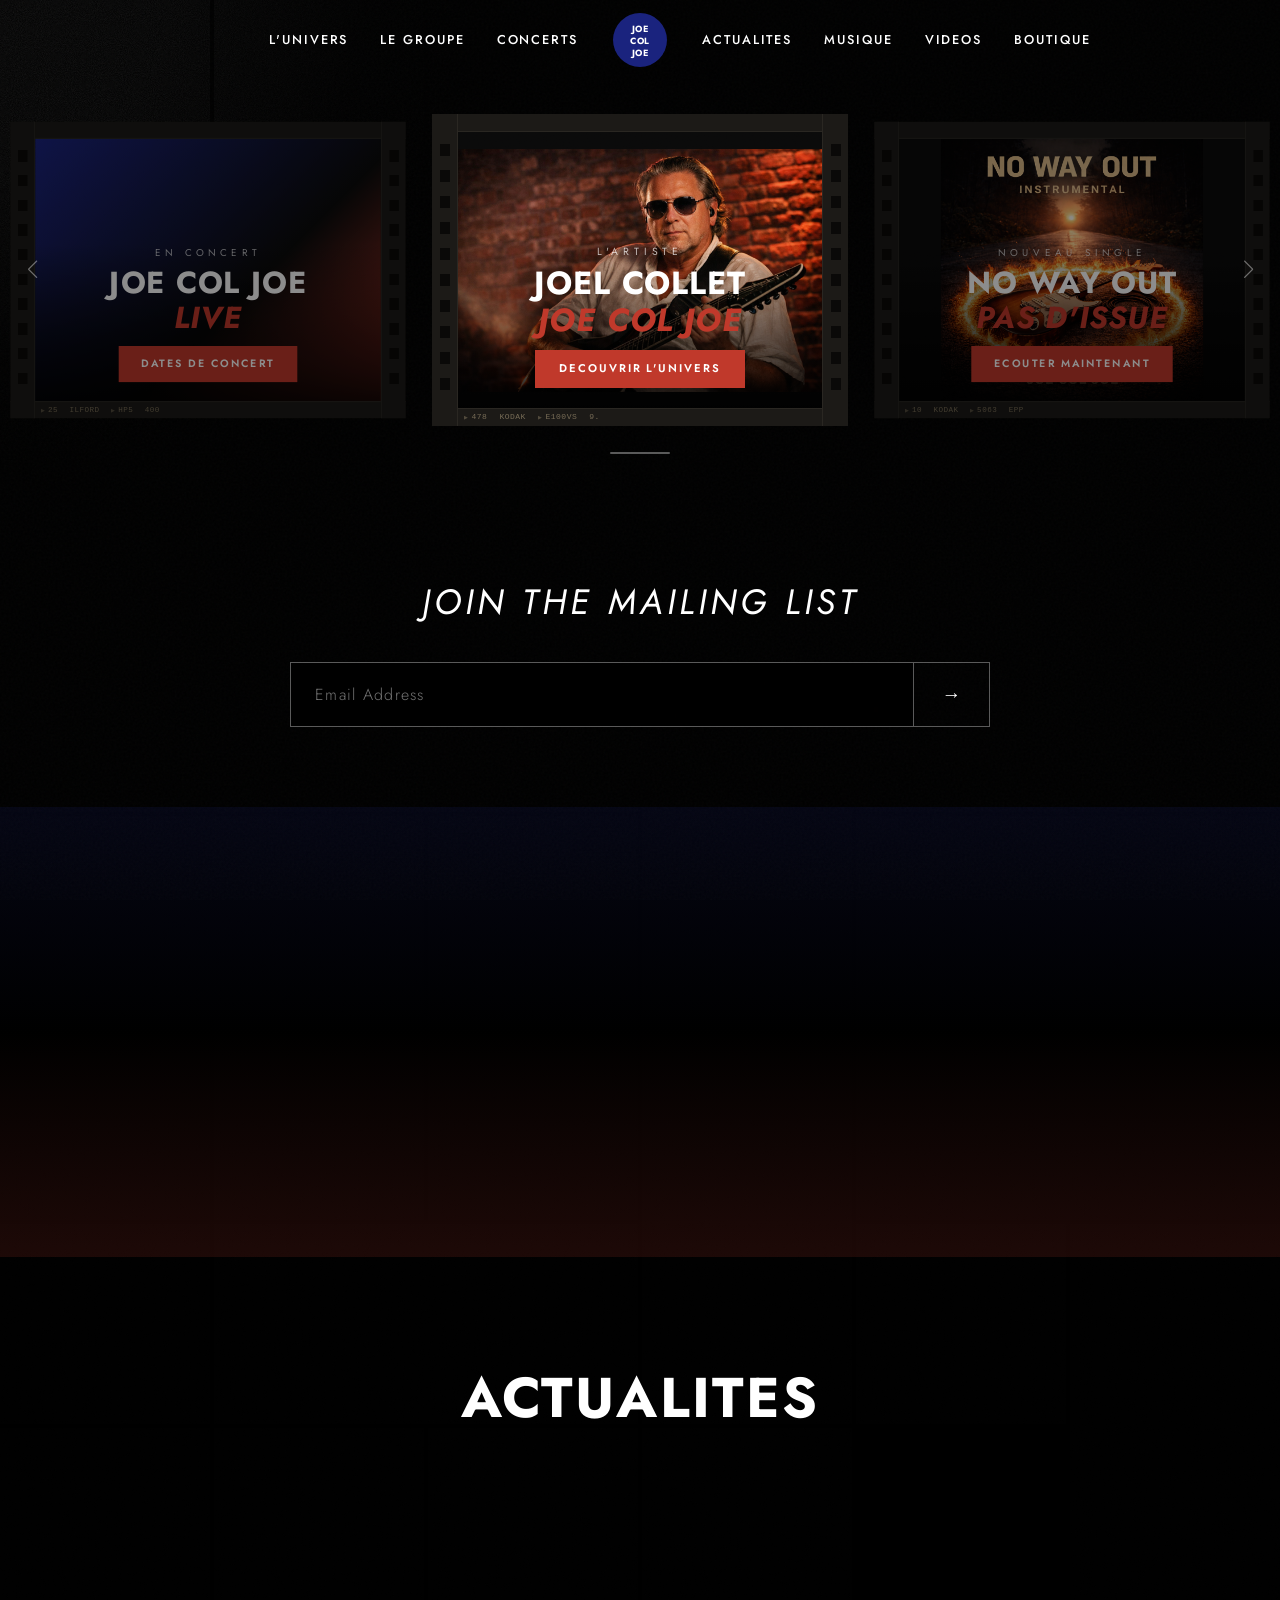
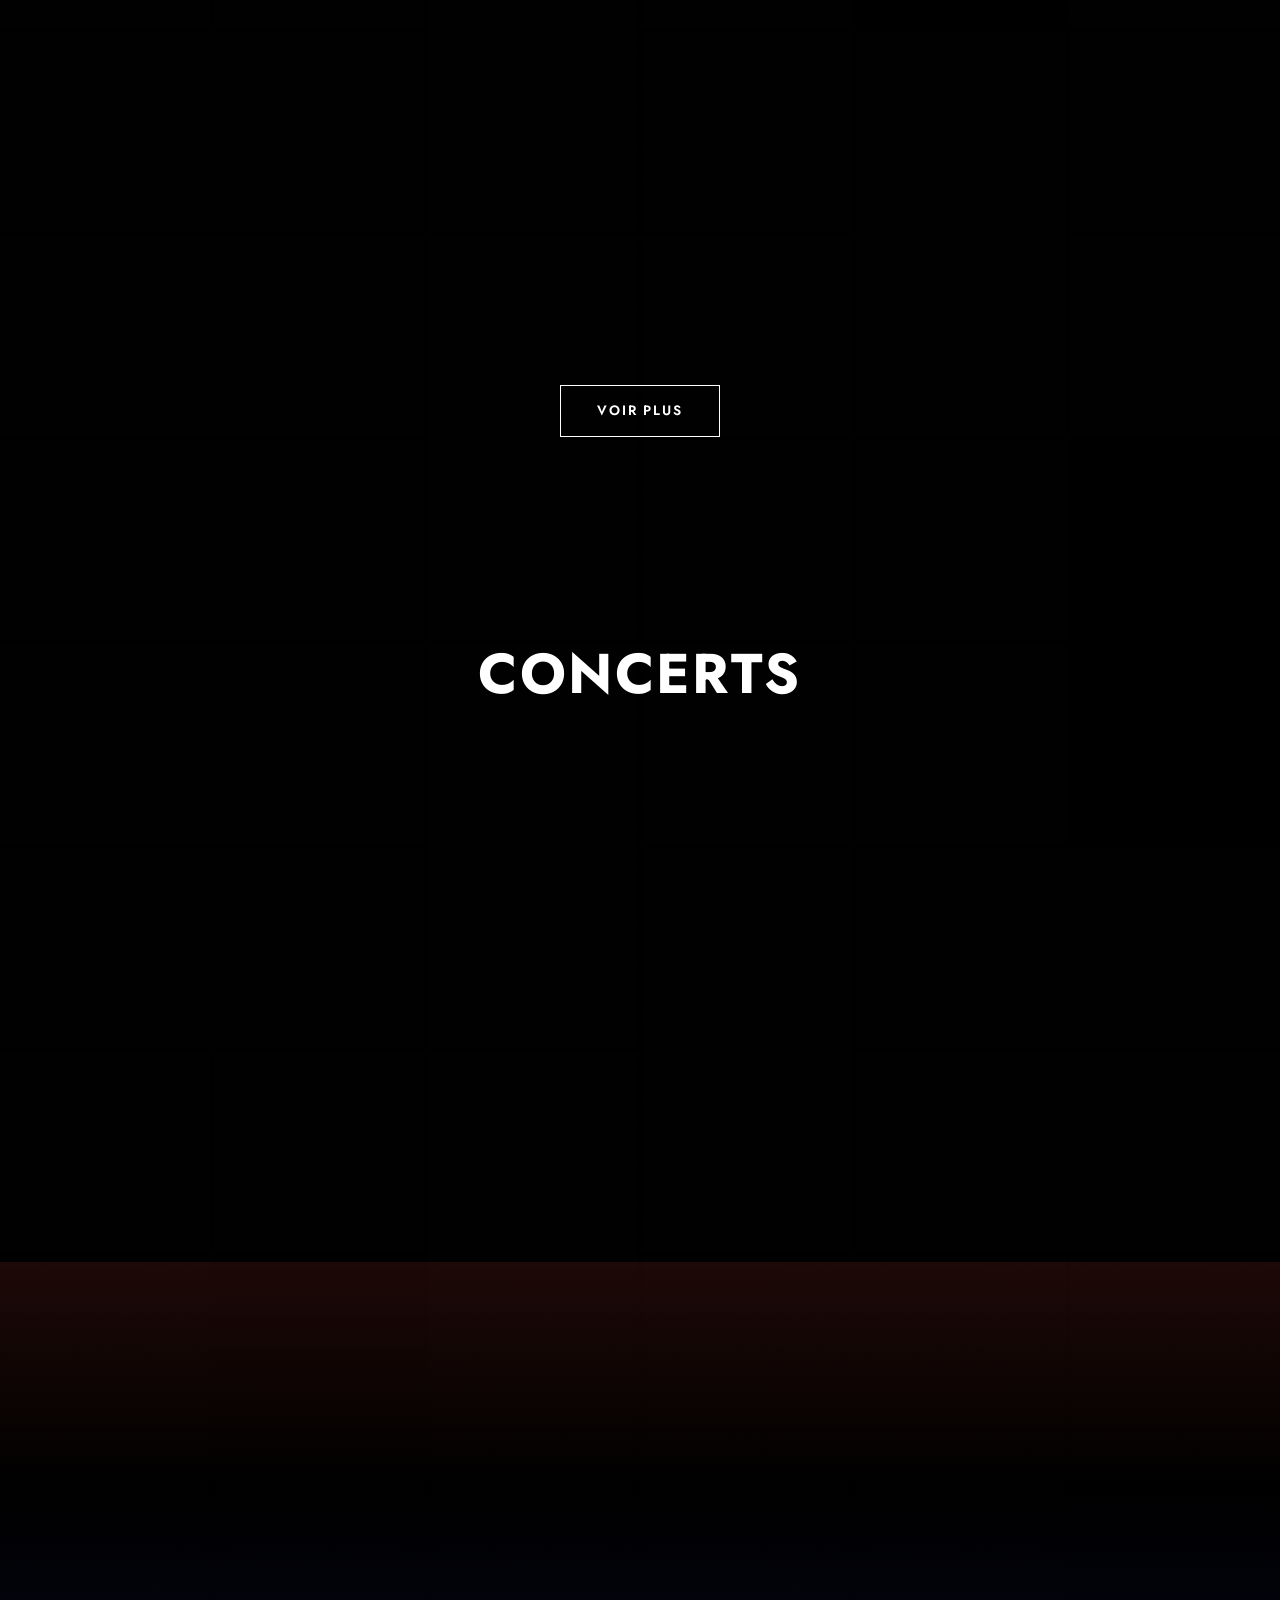
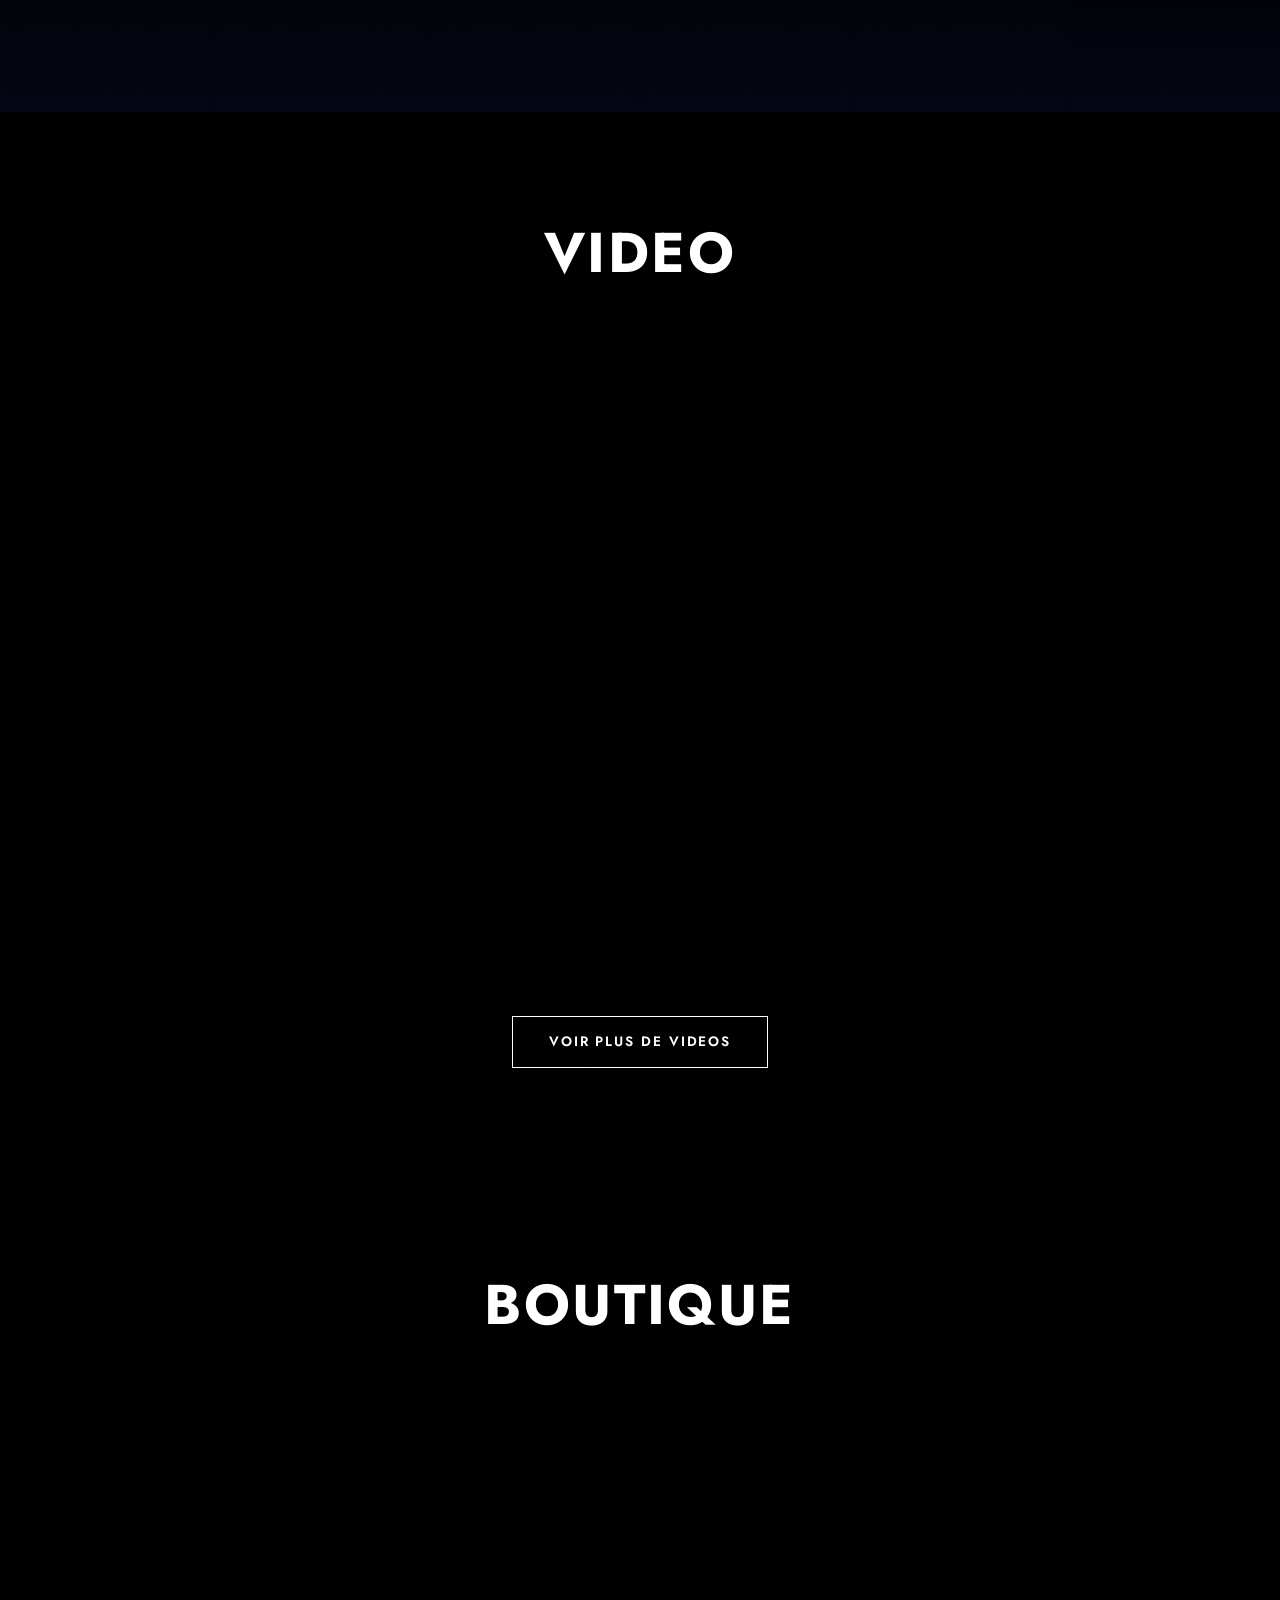
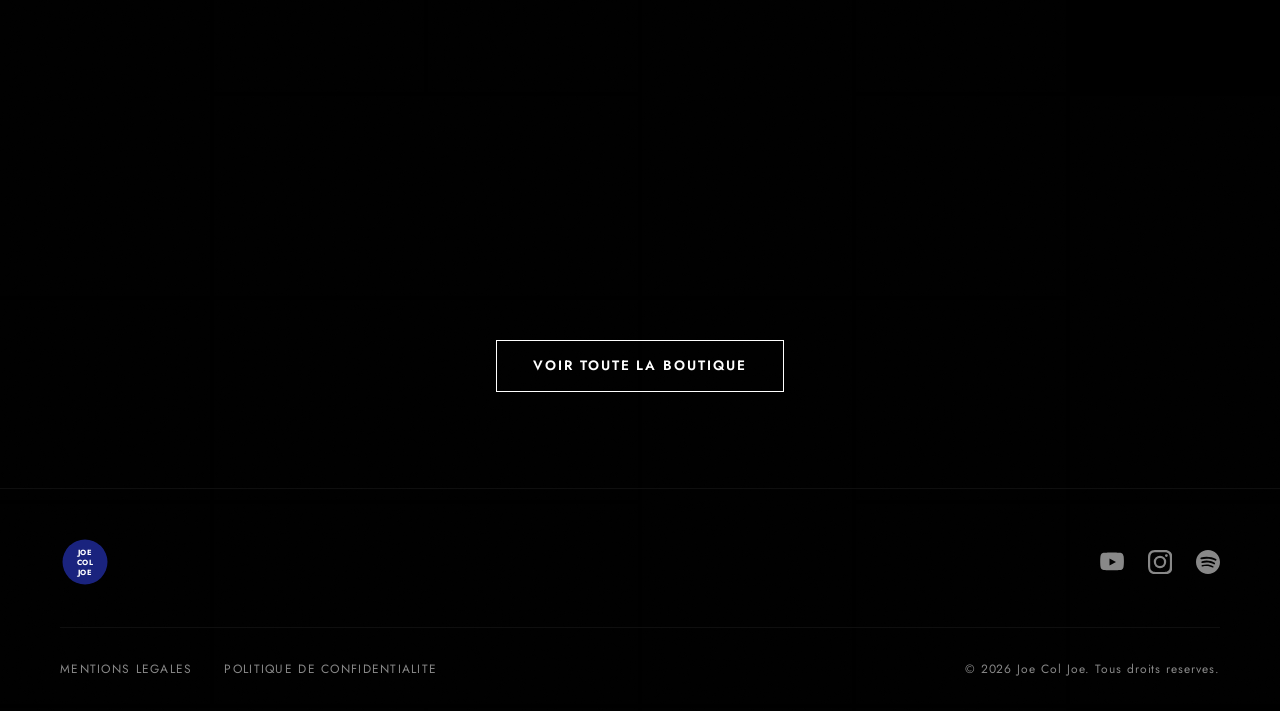
==== index.html @ ab8cfe9b "Publish Joe Col Joe site with live video" ====
<!DOCTYPE html>
<html lang="fr">
<head>
  <meta charset="UTF-8">
  <meta name="viewport" content="width=device-width, initial-scale=1.0">
  <title>Joe Col Joe | Rock Emotionnel - Auteur-Compositeur - Guitariste - Producteur</title>
  <meta name="description" content="Site officiel de Joe Col Joe, projet musical de Joel Collet. Rock emotionnel, poesie et atmospheres cinematiques. Belgique.">

  <!-- Open Graph -->
  <meta property="og:title" content="Joe Col Joe | Rock Emotionnel">
  <meta property="og:description" content="Auteur-Compositeur, Guitariste, Producteur. Rock emotionnel, poesie et atmospheres cinematiques.">
  <meta property="og:type" content="website">
  <meta property="og:locale" content="fr_BE">

  <!-- Twitter Card -->
  <meta name="twitter:card" content="summary_large_image">
  <meta name="twitter:title" content="Joe Col Joe | Rock Emotionnel">

  <!-- Preconnect -->
  <link rel="preconnect" href="https://fonts.googleapis.com">
  <link rel="preconnect" href="https://fonts.gstatic.com" crossorigin>
  <link rel="preconnect" href="https://cdn.jsdelivr.net">

  <!-- Fonts -->
  <link href="https://fonts.googleapis.com/css2?family=Jost:wght@300;400;500;600;700&family=Rock+Salt&display=swap" rel="stylesheet">

  <!-- Swiper CSS -->
  <link rel="stylesheet" href="https://cdn.jsdelivr.net/npm/swiper@11/swiper-bundle.min.css">

  <!-- Custom CSS -->
  <link rel="stylesheet" href="css/style.css">

  <!-- JSON-LD -->
  <script type="application/ld+json">
  {
    "@context": "https://schema.org",
    "@type": "MusicGroup",
    "name": "Joe Col Joe",
    "description": "Rock emotionnel, poesie et atmospheres cinematiques",
    "genre": ["Rock", "Rock emotionnel", "Rock narratif"],
    "foundingLocation": "Belgique",
    "member": [
      {"@type": "Person", "name": "Joel Collet", "roleName": "Guitares & Composition"},
      {"@type": "Person", "name": "Jerome Sandron", "roleName": "Basses"},
      {"@type": "Person", "name": "Olivier Scattone", "roleName": "Batterie"},
      {"@type": "Person", "name": "Amelie Piras", "roleName": "Voix"}
    ],
    "sameAs": [
      "https://youtube.com/@joecoljoe",
      "https://instagram.com/joecoljoe"
    ]
  }
  </script>
</head>
<body>

  <!-- ============ PHOTO MOSAIC BACKGROUND ============ -->
  <div class="bg-mosaic" id="bgMosaic">
    <div class="bg-mosaic__grid">
      <!-- Row 1 -->
      <div class="bg-tile bg-tile--tall" data-scene="studio-recording"></div>
      <div class="bg-tile" data-scene="guitar-closeup"></div>
      <div class="bg-tile bg-tile--wide" data-scene="band-stage"></div>
      <div class="bg-tile" data-scene="vinyl-records"></div>
      <div class="bg-tile bg-tile--tall" data-scene="singer-mic"></div>
      <div class="bg-tile" data-scene="amp-knobs"></div>
      <!-- Row 2 -->
      <div class="bg-tile bg-tile--wide" data-scene="crowd-concert"></div>
      <div class="bg-tile bg-tile--tall" data-scene="bassist-shadow"></div>
      <div class="bg-tile" data-scene="drum-sticks"></div>
      <div class="bg-tile" data-scene="studio-console"></div>
      <div class="bg-tile bg-tile--wide" data-scene="backstage"></div>
      <div class="bg-tile" data-scene="guitar-headstock"></div>
      <!-- Row 3 -->
      <div class="bg-tile" data-scene="cables-pedals"></div>
      <div class="bg-tile bg-tile--wide" data-scene="live-lights"></div>
      <div class="bg-tile bg-tile--tall" data-scene="portrait-artist"></div>
      <div class="bg-tile" data-scene="piano-keys"></div>
      <div class="bg-tile" data-scene="sheet-music"></div>
      <div class="bg-tile bg-tile--wide" data-scene="rehearsal"></div>
      <!-- Row 4 -->
      <div class="bg-tile bg-tile--tall" data-scene="microphone-vintage"></div>
      <div class="bg-tile bg-tile--wide" data-scene="stage-smoke"></div>
      <div class="bg-tile" data-scene="turntable"></div>
      <div class="bg-tile" data-scene="guitar-case"></div>
      <div class="bg-tile bg-tile--tall" data-scene="neon-sign"></div>
      <div class="bg-tile bg-tile--wide" data-scene="band-photo"></div>
      <!-- Row 5 -->
      <div class="bg-tile" data-scene="speaker-cone"></div>
      <div class="bg-tile bg-tile--wide" data-scene="hands-guitar"></div>
      <div class="bg-tile" data-scene="ticket-stub"></div>
      <div class="bg-tile bg-tile--tall" data-scene="silhouette-stage"></div>
      <div class="bg-tile" data-scene="vinyl-sleeve"></div>
      <div class="bg-tile" data-scene="studio-booth"></div>
    </div>
    <div class="bg-mosaic__overlay" id="bgOverlay"></div>
  </div>

  <!-- ============ LOADER ============ -->
  <div id="loader" class="loader">
    <svg class="loader__logo" viewBox="0 0 200 200" width="120" height="120">
      <circle class="loader__circle" cx="100" cy="100" r="90" fill="none" stroke="#1A237E" stroke-width="4"/>
      <text x="100" y="70" text-anchor="middle" fill="#fff" font-family="Jost, sans-serif" font-size="28" font-weight="700" letter-spacing="3">JOE</text>
      <text x="100" y="110" text-anchor="middle" fill="#fff" font-family="Jost, sans-serif" font-size="28" font-weight="700" letter-spacing="3">COL</text>
      <text x="100" y="150" text-anchor="middle" fill="#fff" font-family="Jost, sans-serif" font-size="28" font-weight="700" letter-spacing="3">JOE</text>
    </svg>
  </div>

  <!-- ============ CUSTOM CURSOR ============ -->
  <div class="cursor-dot" id="cursorDot"></div>
  <div class="cursor-outline" id="cursorOutline"></div>

  <!-- ============ HEADER ============ -->
  <header class="header" id="header">
    <nav class="header__nav">
      <div class="header__menu header__menu--left">
        <a href="#univers" class="header__link">L'univers</a>
        <a href="#groupe" class="header__link">Le groupe</a>
        <a href="#concerts" class="header__link">Concerts</a>
      </div>

      <a href="#" class="header__logo" id="headerLogo">
        <svg class="header__logo-svg" viewBox="0 0 200 200" width="60" height="60">
          <circle cx="100" cy="100" r="90" fill="#1A237E" class="logo-circle"/>
          <text x="100" y="72" text-anchor="middle" fill="#fff" font-family="Jost, sans-serif" font-size="30" font-weight="700" letter-spacing="2">JOE</text>
          <text x="100" y="112" text-anchor="middle" fill="#fff" font-family="Jost, sans-serif" font-size="30" font-weight="700" letter-spacing="2">COL</text>
          <text x="100" y="152" text-anchor="middle" fill="#fff" font-family="Jost, sans-serif" font-size="30" font-weight="700" letter-spacing="2">JOE</text>
        </svg>
      </a>

      <div class="header__menu header__menu--right">
        <a href="#news" class="header__link">Actualites</a>
        <a href="#musique" class="header__link">Musique</a>
        <a href="#videos" class="header__link">Videos</a>
        <a href="#boutique" class="header__link">Boutique</a>
      </div>

      <!-- Mobile hamburger -->
      <button class="header__hamburger" id="hamburger" aria-label="Menu">
        <span></span>
        <span></span>
        <span></span>
      </button>
    </nav>

    <!-- Mobile menu -->
    <div class="mobile-menu" id="mobileMenu">
      <a href="#univers" class="mobile-menu__link">L'univers</a>
      <a href="#groupe" class="mobile-menu__link">Le groupe</a>
      <a href="#concerts" class="mobile-menu__link">Concerts</a>
      <a href="#news" class="mobile-menu__link">Actualites</a>
      <a href="#musique" class="mobile-menu__link">Musique</a>
      <a href="#videos" class="mobile-menu__link">Videos</a>
      <a href="#boutique" class="mobile-menu__link">Boutique</a>
    </div>
  </header>

  <!-- ============ HERO — 35mm FILM SLIDE CAROUSEL ============ -->
  <section class="hero" id="hero">
    <div class="hero__filmstrip">
      <div class="swiper hero__swiper">
        <div class="swiper-wrapper">

          <!-- Slide 1: Joel en studio (slide d'accueil) -->
          <div class="swiper-slide">
            <div class="hero__slide">
              <div class="hero__slide-mount"></div>
              <div class="hero__slide-perfs hero__slide-perfs--left"></div>
              <div class="hero__slide-perfs hero__slide-perfs--right"></div>
              <div class="hero__slide-edge">
                <span class="tri">478</span>
                <span>KODAK</span>
                <span class="tri">E100VS</span>
                <span>9.</span>
              </div>
              <div class="hero__slide-bg hero__slide-bg--3"></div>
              <div class="hero__slide-content">
                <p class="hero__subtitle">L'artiste</p>
                <h2 class="hero__title">Joel Collet<br><span class="hero__title--alt">Joe Col Joe</span></h2>
                <a href="#univers" class="btn btn--primary">Decouvrir l'univers</a>
              </div>
            </div>
          </div>

          <!-- Slide 2: No Way Out -->
          <div class="swiper-slide">
            <div class="hero__slide">
              <div class="hero__slide-mount"></div>
              <div class="hero__slide-perfs hero__slide-perfs--left"></div>
              <div class="hero__slide-perfs hero__slide-perfs--right"></div>
              <div class="hero__slide-edge">
                <span class="tri">10</span>
                <span>KODAK</span>
                <span class="tri">5063</span>
                <span>EPP</span>
              </div>
              <div class="hero__slide-bg hero__slide-bg--1"></div>
              <div class="hero__slide-content">
                <p class="hero__subtitle">Nouveau single</p>
                <h2 class="hero__title">No Way Out<br><span class="hero__title--alt">Pas d'Issue</span></h2>
                <a href="#musique" class="btn btn--primary">Ecouter maintenant</a>
              </div>
            </div>
          </div>

          <!-- Slide 3: Ulysse's Journey -->
          <div class="swiper-slide">
            <div class="hero__slide">
              <div class="hero__slide-mount"></div>
              <div class="hero__slide-perfs hero__slide-perfs--left"></div>
              <div class="hero__slide-perfs hero__slide-perfs--right"></div>
              <div class="hero__slide-edge">
                <span class="tri">8</span>
                <span>FUJI</span>
                <span class="tri">RDP III</span>
                <span>100</span>
              </div>
              <div class="hero__slide-bg hero__slide-bg--2"></div>
              <div class="hero__slide-content">
                <p class="hero__subtitle">EP</p>
                <h2 class="hero__title">Ulysse's Journey</h2>
                <a href="#musique" class="btn btn--primary">Decouvrir l'EP</a>
              </div>
            </div>
          </div>

          <!-- Slide 4: Live — en attente de la vraie photo -->
          <div class="swiper-slide">
            <div class="hero__slide">
              <div class="hero__slide-mount"></div>
              <div class="hero__slide-perfs hero__slide-perfs--left"></div>
              <div class="hero__slide-perfs hero__slide-perfs--right"></div>
              <div class="hero__slide-edge">
                <span class="tri">24</span>
                <span>ILFORD</span>
                <span class="tri">HP5</span>
                <span>400</span>
              </div>
              <div class="hero__slide-bg hero__slide-bg--4">
                <video class="hero__slide-video" autoplay muted loop playsinline>
                  <source src="assets/Dance%20with%20the%20Monkey.mp4" type="video/mp4">
                </video>
              </div>
              <div class="hero__slide-content">
                <p class="hero__subtitle">En concert</p>
                <h2 class="hero__title">Joe Col Joe<br><span class="hero__title--alt">Live</span></h2>
                <a href="#concerts" class="btn btn--primary">Dates de concert</a>
              </div>
            </div>
          </div>

          <!-- Slide 5: Joel (dupli) -->
          <div class="swiper-slide">
            <div class="hero__slide">
              <div class="hero__slide-mount"></div>
              <div class="hero__slide-perfs hero__slide-perfs--left"></div>
              <div class="hero__slide-perfs hero__slide-perfs--right"></div>
              <div class="hero__slide-edge">
                <span class="tri">479</span>
                <span>KODAK</span>
                <span class="tri">E100VS</span>
                <span>10.</span>
              </div>
              <div class="hero__slide-bg hero__slide-bg--3"></div>
              <div class="hero__slide-content">
                <p class="hero__subtitle">L'artiste</p>
                <h2 class="hero__title">Joel Collet<br><span class="hero__title--alt">Joe Col Joe</span></h2>
                <a href="#univers" class="btn btn--primary">Decouvrir l'univers</a>
              </div>
            </div>
          </div>

          <!-- Slide 6: No Way Out (dupli) -->
          <div class="swiper-slide">
            <div class="hero__slide">
              <div class="hero__slide-mount"></div>
              <div class="hero__slide-perfs hero__slide-perfs--left"></div>
              <div class="hero__slide-perfs hero__slide-perfs--right"></div>
              <div class="hero__slide-edge">
                <span class="tri">11</span>
                <span>KODAK</span>
                <span class="tri">5063</span>
                <span>EPP</span>
              </div>
              <div class="hero__slide-bg hero__slide-bg--1"></div>
              <div class="hero__slide-content">
                <p class="hero__subtitle">Nouveau single</p>
                <h2 class="hero__title">No Way Out<br><span class="hero__title--alt">Pas d'Issue</span></h2>
                <a href="#musique" class="btn btn--primary">Ecouter maintenant</a>
              </div>
            </div>
          </div>

          <!-- Slide 7: Ulysse (dupli) -->
          <div class="swiper-slide">
            <div class="hero__slide">
              <div class="hero__slide-mount"></div>
              <div class="hero__slide-perfs hero__slide-perfs--left"></div>
              <div class="hero__slide-perfs hero__slide-perfs--right"></div>
              <div class="hero__slide-edge">
                <span class="tri">9</span>
                <span>FUJI</span>
                <span class="tri">RDP III</span>
                <span>100</span>
              </div>
              <div class="hero__slide-bg hero__slide-bg--2"></div>
              <div class="hero__slide-content">
                <p class="hero__subtitle">EP</p>
                <h2 class="hero__title">Ulysse's Journey</h2>
                <a href="#musique" class="btn btn--primary">Decouvrir l'EP</a>
              </div>
            </div>
          </div>

          <!-- Slide 8: Live (dupli) -->
          <div class="swiper-slide">
            <div class="hero__slide">
              <div class="hero__slide-mount"></div>
              <div class="hero__slide-perfs hero__slide-perfs--left"></div>
              <div class="hero__slide-perfs hero__slide-perfs--right"></div>
              <div class="hero__slide-edge">
                <span class="tri">25</span>
                <span>ILFORD</span>
                <span class="tri">HP5</span>
                <span>400</span>
              </div>
              <div class="hero__slide-bg hero__slide-bg--4">
                <video class="hero__slide-video" autoplay muted loop playsinline>
                  <source src="assets/Dance%20with%20the%20Monkey.mp4" type="video/mp4">
                </video>
              </div>
              <div class="hero__slide-content">
                <p class="hero__subtitle">En concert</p>
                <h2 class="hero__title">Joe Col Joe<br><span class="hero__title--alt">Live</span></h2>
                <a href="#concerts" class="btn btn--primary">Dates de concert</a>
              </div>
            </div>
          </div>

        </div>
        <div class="swiper-button-prev hero__nav"></div>
        <div class="swiper-button-next hero__nav"></div>
      </div>
    </div>
    <div class="hero__indicator"></div>
  </section>

  <!-- ============ NEWSLETTER ============ -->
  <section class="newsletter" id="newsletter">
    <div class="container">
      <h2 class="newsletter__title">Join the Mailing List</h2>
      <form class="newsletter__form" action="#" method="post">
        <input type="email" class="newsletter__input" placeholder="Email Address" required>
        <button type="submit" class="newsletter__btn" aria-label="S'inscrire">&#8594;</button>
      </form>
    </div>
  </section>

  <!-- ============ CITATION 1 ============ -->
  <section class="quote-section" id="quote1">
    <div class="quote-section__bg"></div>
    <div class="container">
      <blockquote class="quote-section__text" data-animate="clip">
        "La musique, c'est ce qui reste quand on a tout perdu."
      </blockquote>
      <cite class="quote-section__author">-- Joe Col Joe</cite>
    </div>
  </section>

  <!-- ============ ACTUALITES ============ -->
  <section class="news" id="news">
    <div class="container">
      <h2 class="section-title">Actualites</h2>
      <div class="news__grid">

        <article class="news__card" data-animate="fade-up">
          <div class="news__card-img news__card-img--1"></div>
          <div class="news__card-body">
            <time class="news__date">10 Avril 2026</time>
            <h3 class="news__card-title">Sortie du single "No Way Out / Pas d'Issue"</h3>
            <p class="news__excerpt">Le premier single officiel de Joe Col Joe, produit sous le mentorat de Tarik Hamiche. Deux versions miroirs : la lutte et la redemption.</p>
          </div>
        </article>

        <article class="news__card" data-animate="fade-up">
          <div class="news__card-img news__card-img--2"></div>
          <div class="news__card-body">
            <time class="news__date">15 Mars 2026</time>
            <h3 class="news__card-title">En studio pour le concept-album</h3>
            <p class="news__excerpt">Joe Col Joe et son groupe sont en studio pour enregistrer les prochains titres du concept-album a venir.</p>
          </div>
        </article>

        <article class="news__card" data-animate="fade-up">
          <div class="news__card-img news__card-img--3"></div>
          <div class="news__card-body">
            <time class="news__date">20 Fevrier 2026</time>
            <h3 class="news__card-title">Clip "No Way Out" en ligne</h3>
            <p class="news__excerpt">Decouvrez le clip officiel de No Way Out sur YouTube. Une experience visuelle intense et cinematique.</p>
          </div>
        </article>

      </div>
      <div class="section-cta">
        <a href="#" class="btn btn--outline">Voir plus</a>
      </div>
    </div>
  </section>

  <!-- ============ CONCERTS ============ -->
  <section class="concerts" id="concerts">
    <div class="container">
      <h2 class="section-title">Concerts</h2>
      <div class="concerts__layout">

        <div class="concerts__list" data-animate="fade-up">
          <div class="concerts__item">
            <div class="concerts__date-block">
              <span class="concerts__day">25</span>
              <span class="concerts__month">AVR</span>
            </div>
            <div class="concerts__info">
              <h3 class="concerts__venue">Le Botanique</h3>
              <p class="concerts__city">Bruxelles, Belgique</p>
            </div>
            <a href="#" class="btn btn--small">Reserver</a>
          </div>

          <div class="concerts__item">
            <div class="concerts__date-block">
              <span class="concerts__day">10</span>
              <span class="concerts__month">MAI</span>
            </div>
            <div class="concerts__info">
              <h3 class="concerts__venue">L'Ancienne Belgique</h3>
              <p class="concerts__city">Bruxelles, Belgique</p>
            </div>
            <a href="#" class="btn btn--small">Reserver</a>
          </div>

          <div class="concerts__item">
            <div class="concerts__date-block">
              <span class="concerts__day">22</span>
              <span class="concerts__month">MAI</span>
            </div>
            <div class="concerts__info">
              <h3 class="concerts__venue">Le Grand Mix</h3>
              <p class="concerts__city">Tourcoing, France</p>
            </div>
            <a href="#" class="btn btn--small">Reserver</a>
          </div>

          <div class="concerts__item">
            <div class="concerts__date-block">
              <span class="concerts__day">05</span>
              <span class="concerts__month">JUN</span>
            </div>
            <div class="concerts__info">
              <h3 class="concerts__venue">Festival Rock Werchter</h3>
              <p class="concerts__city">Werchter, Belgique</p>
            </div>
            <a href="#" class="btn btn--small">Reserver</a>
          </div>
        </div>

        <div class="concerts__visual" data-animate="fade-up">
          <div class="concerts__video-placeholder">
            <video class="concerts__video" autoplay muted loop playsinline>
              <source src="assets/Dance%20with%20the%20Monkey.mp4" type="video/mp4">
            </video>
            <div class="concerts__video-overlay">
              <span class="concerts__video-text">Ambiance Live</span>
            </div>
          </div>
        </div>

      </div>
    </div>
  </section>

  <!-- ============ CITATION 2 ============ -->
  <section class="quote-section quote-section--alt" id="quote2">
    <div class="quote-section__bg quote-section__bg--alt"></div>
    <div class="container">
      <blockquote class="quote-section__text" data-animate="clip">
        "Joe Col Joe est avant tout une aventure humaine."
      </blockquote>
      <cite class="quote-section__author">-- Joel Collet</cite>
    </div>
  </section>

  <!-- ============ VIDEO MISE EN AVANT ============ -->
  <section class="featured-video" id="videos">
    <div class="container">
      <h2 class="section-title">Video</h2>
      <div class="featured-video__wrapper" data-animate="fade-up">
        <div class="featured-video__player" id="videoPlayer">
          <div class="featured-video__poster" id="videoPoster">
            <img src="https://img.youtube.com/vi/-fVkHK3H4ZI/maxresdefault.jpg" alt="No Way Out - Joe Col Joe" class="featured-video__poster-img" loading="lazy">
            <button class="featured-video__play" aria-label="Lire la video">
              <svg viewBox="0 0 68 48" width="68" height="48">
                <path d="M66.5 7.7s-.7-4.7-2.8-6.8C60.7-2.1 57.5-2.2 56-2.4 46.6-3 34-3 34-3h0S21.4-3 12-2.4C10.4-2.2 7.2-2.1 4.3.9 2.2 3 1.5 7.7 1.5 7.7S.8 13.2.8 18.7v5.1c0 5.5.7 11 .7 11s.7 4.7 2.8 6.8c3 3.1 6.9 3 8.6 3.3 6.2.6 26.4.8 26.4.8s12.6 0 22-0.6c1.6-0.2 4.8-0.3 7.7-3.4 2.1-2.1 2.8-6.8 2.8-6.8s.7-5.5.7-11v-5.1c0-5.5-.7-11-.7-11z" fill="#C0392B"/>
                <path d="M27 33V13l18 10z" fill="#fff"/>
              </svg>
            </button>
          </div>
        </div>
        <div class="featured-video__info">
          <h3 class="featured-video__title">No Way Out</h3>
          <p class="featured-video__desc">Premier single officiel de Joe Col Joe. Deux versions miroirs : No Way Out (VO anglaise) et Pas d'Issue (VF).</p>
        </div>
      </div>
      <div class="section-cta">
        <a href="https://youtube.com/@joecoljoe" target="_blank" rel="noopener" class="btn btn--outline">Voir plus de videos</a>
      </div>
    </div>
  </section>

  <!-- ============ BOUTIQUE APERCU ============ -->
  <section class="shop" id="boutique">
    <div class="container">
      <h2 class="section-title">Boutique</h2>
      <div class="shop__grid">

        <div class="shop__card" data-animate="fade-up">
          <div class="shop__card-img shop__card-img--1">
            <div class="shop__glitch"></div>
          </div>
          <h3 class="shop__card-title">T-Shirt "No Way Out"</h3>
          <p class="shop__card-price">29,00 EUR</p>
          <a href="#" class="btn btn--small">Acheter</a>
        </div>

        <div class="shop__card" data-animate="fade-up">
          <div class="shop__card-img shop__card-img--2">
            <div class="shop__glitch"></div>
          </div>
          <h3 class="shop__card-title">Vinyle "Ulysse's Journey"</h3>
          <p class="shop__card-price">24,00 EUR</p>
          <a href="#" class="btn btn--small">Acheter</a>
        </div>

        <div class="shop__card" data-animate="fade-up">
          <div class="shop__card-img shop__card-img--3">
            <div class="shop__glitch"></div>
          </div>
          <h3 class="shop__card-title">Poster "Live Session"</h3>
          <p class="shop__card-price">15,00 EUR</p>
          <a href="#" class="btn btn--small">Acheter</a>
        </div>

      </div>
      <div class="section-cta">
        <a href="#" class="btn btn--outline">Voir toute la boutique</a>
      </div>
    </div>
  </section>

  <!-- ============ FOOTER ============ -->
  <footer class="footer">
    <div class="container">
      <div class="footer__top">
        <div class="footer__logo">
          <svg viewBox="0 0 200 200" width="50" height="50">
            <circle cx="100" cy="100" r="90" fill="#1A237E"/>
            <text x="100" y="72" text-anchor="middle" fill="#fff" font-family="Jost, sans-serif" font-size="30" font-weight="700" letter-spacing="2">JOE</text>
            <text x="100" y="112" text-anchor="middle" fill="#fff" font-family="Jost, sans-serif" font-size="30" font-weight="700" letter-spacing="2">COL</text>
            <text x="100" y="152" text-anchor="middle" fill="#fff" font-family="Jost, sans-serif" font-size="30" font-weight="700" letter-spacing="2">JOE</text>
          </svg>
        </div>
        <div class="footer__social">
          <a href="https://youtube.com/@joecoljoe" target="_blank" rel="noopener" class="footer__social-link" aria-label="YouTube">
            <svg viewBox="0 0 24 24" width="24" height="24" fill="currentColor"><path d="M23.5 6.2s-.2-1.7-1-2.4c-.9-1-1.9-1-2.4-1.1C16.8 2.4 12 2.4 12 2.4s-4.8 0-8.1.3c-.5.1-1.5.1-2.4 1.1-.8.7-1 2.4-1 2.4S.2 8.3.2 10.4v2c0 2.1.3 4.2.3 4.2s.2 1.7 1 2.4c.9 1 2.1.9 2.6 1 1.9.2 8 .3 8 .3s4.8 0 8.1-.3c.5-.1 1.5-.1 2.4-1.1.8-.7 1-2.4 1-2.4s.3-2.1.3-4.2v-2c0-2.1-.3-4.2-.3-4.2zM9.5 15.6V8.4l6.5 3.6-6.5 3.6z"/></svg>
          </a>
          <a href="https://instagram.com/joecoljoe" target="_blank" rel="noopener" class="footer__social-link" aria-label="Instagram">
            <svg viewBox="0 0 24 24" width="24" height="24" fill="currentColor"><path d="M12 2.2c3.2 0 3.6 0 4.9.1 1.2.1 1.8.2 2.2.4.6.2 1 .5 1.4.9.4.4.7.8.9 1.4.2.4.3 1 .4 2.2.1 1.3.1 1.7.1 4.9s0 3.6-.1 4.9c-.1 1.2-.2 1.8-.4 2.2-.2.6-.5 1-.9 1.4-.4.4-.8.7-1.4.9-.4.2-1 .3-2.2.4-1.3.1-1.7.1-4.9.1s-3.6 0-4.9-.1c-1.2-.1-1.8-.2-2.2-.4-.6-.2-1-.5-1.4-.9-.4-.4-.7-.8-.9-1.4-.2-.4-.3-1-.4-2.2C2.2 15.6 2.2 15.2 2.2 12s0-3.6.1-4.9c.1-1.2.2-1.8.4-2.2.2-.6.5-1 .9-1.4.4-.4.8-.7 1.4-.9.4-.2 1-.3 2.2-.4C8.4 2.2 8.8 2.2 12 2.2zM12 0C8.7 0 8.3 0 7 .1 5.7.1 4.8.3 4 .6c-.8.3-1.5.7-2.2 1.4C1.1 2.7.7 3.4.4 4.2.1 5 0 5.9 0 7.2 0 8.5 0 8.9 0 12.2s0 3.7.1 5c.1 1.3.3 2.2.6 3 .3.8.7 1.5 1.4 2.2.7.7 1.4 1.1 2.2 1.4.8.3 1.7.5 3 .6 1.3.1 1.7.1 5 .1s3.7 0 5-.1c1.3-.1 2.2-.3 3-.6.8-.3 1.5-.7 2.2-1.4.7-.7 1.1-1.4 1.4-2.2.3-.8.5-1.7.6-3 .1-1.3.1-1.7.1-5s0-3.7-.1-5c-.1-1.3-.3-2.2-.6-3-.3-.8-.7-1.5-1.4-2.2C21.3 1.1 20.6.7 19.8.4 19 .1 18.1 0 16.8 0 15.5 0 15.1 0 12 0zm0 5.8a6.2 6.2 0 100 12.4 6.2 6.2 0 000-12.4zM12 16a4 4 0 110-8 4 4 0 010 8zm6.4-11.8a1.4 1.4 0 100 2.8 1.4 1.4 0 000-2.8z"/></svg>
          </a>
          <a href="https://open.spotify.com/artist/joecoljoe" target="_blank" rel="noopener" class="footer__social-link" aria-label="Spotify">
            <svg viewBox="0 0 24 24" width="24" height="24" fill="currentColor"><path d="M12 0C5.4 0 0 5.4 0 12s5.4 12 12 12 12-5.4 12-12S18.6 0 12 0zm5.5 17.3c-.2.3-.6.4-1 .2-2.7-1.6-6-2-10-1.1-.4.1-.8-.1-.9-.5-.1-.4.1-.8.5-.9 4.3-1 8.1-.6 11.1 1.2.4.2.5.7.3 1.1zm1.5-3.3c-.3.4-.8.5-1.2.3-3.1-1.9-7.7-2.4-11.3-1.3-.5.1-1-.1-1.1-.6-.1-.5.1-1 .6-1.1 4.1-1.3 9.2-.7 12.7 1.5.3.2.5.7.3 1.2zm.1-3.4c-3.7-2.2-9.8-2.4-13.3-1.3-.5.2-1.1-.1-1.3-.6-.2-.5.1-1.1.6-1.3 4-1.2 10.7-1 14.9 1.5.5.3.6.9.4 1.4-.3.5-.9.6-1.3.3z"/></svg>
          </a>
        </div>
      </div>
      <div class="footer__bottom">
        <div class="footer__links">
          <a href="#">Mentions legales</a>
          <a href="#">Politique de confidentialite</a>
        </div>
        <p class="footer__copy">&copy; 2026 Joe Col Joe. Tous droits reserves.</p>
      </div>
    </div>
  </footer>

  <!-- Scripts -->
  <script src="https://cdn.jsdelivr.net/npm/swiper@11/swiper-bundle.min.js"></script>
  <script src="https://cdn.jsdelivr.net/npm/gsap@3.12/dist/gsap.min.js"></script>
  <script src="https://cdn.jsdelivr.net/npm/gsap@3.12/dist/ScrollTrigger.min.js"></script>
  <script src="js/main.js"></script>
</body>
</html>
---- css/style.css ----
/* ============================================
   JOE COL JOE — Official Website Styles
   Rock emotionnel · Poesie · Atmospheres cinematiques
   ============================================ */

/* ---------- CSS Variables ---------- */
:root {
  --black: #000000;
  --white: #FFFFFF;
  --red: #C0392B;
  --blue: #1A237E;
  --gray: #888888;
  --gray-dark: #1a1a1a;
  --gray-light: #cccccc;
  --font-main: 'Jost', sans-serif;
  --font-script: 'Rock Salt', cursive;
  --letter-spacing: 0.06rem;
  --transition: 0.3s ease;
  --header-height: 80px;
}

/* ---------- Reset ---------- */
*, *::before, *::after {
  margin: 0;
  padding: 0;
  box-sizing: border-box;
}

html {
  font-size: 15px;
  scroll-behavior: smooth;
}

@media (min-width: 990px) {
  html { font-size: 16px; }
}

body {
  font-family: var(--font-main);
  background: var(--black);
  color: var(--white);
  letter-spacing: var(--letter-spacing);
  overflow-x: hidden;
  line-height: 1.6;
}

img {
  max-width: 100%;
  height: auto;
  display: block;
}

a {
  color: var(--white);
  text-decoration: none;
  transition: color var(--transition);
}

a:hover { color: var(--red); }

/* ---------- Utility ---------- */
.container {
  width: 100%;
  max-width: 1200px;
  margin: 0 auto;
  padding: 0 20px;
}

.section-title {
  font-size: clamp(2rem, 5vw, 3.5rem);
  font-weight: 700;
  text-transform: uppercase;
  text-align: center;
  margin-bottom: 3rem;
  letter-spacing: 0.15rem;
}

.section-cta {
  text-align: center;
  margin-top: 3rem;
}

/* ---------- Buttons ---------- */
.btn {
  display: inline-block;
  padding: 14px 36px;
  font-family: var(--font-main);
  font-size: 0.85rem;
  font-weight: 600;
  text-transform: uppercase;
  letter-spacing: 0.12rem;
  border: none;
  cursor: pointer;
  transition: all var(--transition);
}

.btn--primary {
  background: var(--red);
  color: var(--white);
}

.btn--primary:hover {
  background: #e74c3c;
  color: var(--white);
  transform: translateY(-2px);
}

.btn--outline {
  background: transparent;
  color: var(--white);
  border: 1px solid var(--white);
}

.btn--outline:hover {
  background: var(--white);
  color: var(--black);
}

.btn--small {
  padding: 10px 24px;
  font-size: 0.75rem;
  background: var(--red);
  color: var(--white);
}

.btn--small:hover {
  background: #e74c3c;
  color: var(--white);
}

/* ============================================
   LOADER
   ============================================ */
.loader {
  position: fixed;
  top: 0;
  left: 0;
  width: 100%;
  height: 100%;
  background: var(--black);
  display: flex;
  align-items: center;
  justify-content: center;
  z-index: 10000;
  transition: opacity 0.6s ease, visibility 0.6s ease;
}

.loader.is-hidden {
  opacity: 0;
  visibility: hidden;
  pointer-events: none;
}

.loader__logo {
  animation: loaderPulse 1.5s ease-in-out infinite;
}

.loader__circle {
  stroke-dasharray: 565;
  stroke-dashoffset: 565;
  animation: loaderDraw 2s ease forwards;
}

@keyframes loaderDraw {
  to { stroke-dashoffset: 0; }
}

@keyframes loaderPulse {
  0%, 100% { transform: scale(1); }
  50% { transform: scale(1.05); }
}

/* Custom cursor disabled — default cursor used */
.cursor-dot,
.cursor-outline {
  display: none !important;
}

/* ============================================
   HEADER
   ============================================ */
.header {
  position: fixed;
  top: 0;
  left: 0;
  width: 100%;
  height: var(--header-height);
  z-index: 1000;
  background: transparent;
  transition: background 0.4s ease;
}

.header.is-scrolled {
  background: rgba(255, 255, 255, 0.97);
  backdrop-filter: blur(10px);
}

.header.is-scrolled .header__link {
  color: var(--black);
}

.header.is-scrolled .header__link:hover {
  color: var(--red);
}

.header.is-scrolled .header__logo-svg text {
  fill: var(--black);
}

.header.is-scrolled .logo-circle {
  fill: var(--white);
  stroke: var(--black);
  stroke-width: 2;
}

.header.is-scrolled .header__hamburger span {
  background: var(--black);
}

.header__nav {
  display: flex;
  align-items: center;
  justify-content: center;
  height: 100%;
  max-width: 1200px;
  margin: 0 auto;
  padding: 0 20px;
}

.header__menu {
  display: none;
}

@media (min-width: 990px) {
  .header__menu {
    display: flex;
    gap: 2rem;
    flex: 1;
  }

  .header__menu--left { justify-content: flex-end; }
  .header__menu--right { justify-content: flex-start; }
}

.header__link {
  font-size: 0.8rem;
  font-weight: 500;
  text-transform: uppercase;
  letter-spacing: 0.12rem;
  position: relative;
  transition: color 0.4s ease;
}

.header__link::after {
  content: '';
  position: absolute;
  bottom: -4px;
  left: 0;
  width: 0;
  height: 1px;
  background: var(--red);
  transition: width var(--transition);
}

.header__link:hover::after { width: 100%; }
.header__link:hover { color: var(--white); }

.header__logo {
  margin: 0 2rem;
  transition: transform 0.3s ease;
  flex-shrink: 0;
}

.header__logo:hover {
  transform: scale(1.1);
}

.header__logo:hover .logo-circle {
  fill: var(--red);
  transition: fill 0.3s ease;
}

.logo-circle {
  transition: fill 0.3s ease;
}

.header__logo-svg {
  display: block;
}

/* Hamburger */
.header__hamburger {
  display: flex;
  flex-direction: column;
  gap: 5px;
  background: none;
  border: none;
  padding: 10px;
  position: absolute;
  right: 20px;
  top: 50%;
  transform: translateY(-50%);
}

.header__hamburger span {
  display: block;
  width: 24px;
  height: 2px;
  background: var(--white);
  transition: all 0.3s ease;
}

.header__hamburger.is-active span:nth-child(1) {
  transform: translateY(7px) rotate(45deg);
}

.header__hamburger.is-active span:nth-child(2) {
  opacity: 0;
}

.header__hamburger.is-active span:nth-child(3) {
  transform: translateY(-7px) rotate(-45deg);
}

@media (min-width: 990px) {
  .header__hamburger { display: none; }
}

/* Mobile menu */
.mobile-menu {
  position: fixed;
  top: var(--header-height);
  left: 0;
  width: 100%;
  height: calc(100vh - var(--header-height));
  background: rgba(0, 0, 0, 0.98);
  display: flex;
  flex-direction: column;
  align-items: center;
  justify-content: center;
  gap: 2rem;
  opacity: 0;
  visibility: hidden;
  transition: all 0.4s ease;
  z-index: 999;
}

.mobile-menu.is-open {
  opacity: 1;
  visibility: visible;
}

.mobile-menu__link {
  font-size: 1.5rem;
  font-weight: 600;
  text-transform: uppercase;
  letter-spacing: 0.15rem;
}

@media (min-width: 990px) {
  .mobile-menu { display: none; }
}

/* ============================================
   HERO — 35mm FILM SLIDE MOUNT CAROUSEL
   ============================================ */
.hero {
  width: 100%;
  padding: 1.5rem 0 2.5rem;
  margin-top: var(--header-height);
  position: relative;
  z-index: 2;
  overflow: hidden;
}

.hero__filmstrip {
  position: relative;
  width: 100%;
}

.hero__swiper {
  width: 100%;
  overflow: visible;
  padding: 10px 0;
}

/* ---------- Slide mount (the 35mm frame) ---------- */
.hero__slide {
  position: relative;
  aspect-ratio: 4 / 3;
  border-radius: 2px;
  overflow: visible;
  transition: filter 0.5s ease, transform 0.5s ease;
}

/* Side slides: darker + slightly smaller */
.swiper-slide:not(.swiper-slide-active) .hero__slide {
  filter: brightness(0.55);
  transform: scale(0.95);
}

.swiper-slide-active .hero__slide {
  filter: brightness(1);
  transform: scale(1);
}

/* --- Slide mount border (the cardboard frame) --- */
.hero__slide-mount {
  position: absolute;
  inset: 0;
  pointer-events: none;
  z-index: 3;
}

/* Top & bottom mount edges */
.hero__slide-mount::before,
.hero__slide-mount::after {
  content: '';
  position: absolute;
  left: 0;
  right: 0;
  height: 18px;
  background: #1c1a17;
  z-index: 3;
}

.hero__slide-mount::before {
  top: 0;
  border-bottom: 1px solid #2a2722;
}

.hero__slide-mount::after {
  bottom: 0;
  border-top: 1px solid #2a2722;
}

/* Left & right mount edges with sprocket holes */
.hero__slide-perfs {
  position: absolute;
  top: 0;
  bottom: 0;
  width: 26px;
  background: #1c1a17;
  z-index: 4;
  pointer-events: none;
}

.hero__slide-perfs--left { left: 0; border-right: 1px solid #2a2722; }
.hero__slide-perfs--right { right: 0; border-left: 1px solid #2a2722; }

/* Sprocket holes */
.hero__slide-perfs::before {
  content: '';
  position: absolute;
  top: 24px;
  bottom: 24px;
  left: 50%;
  width: 10px;
  transform: translateX(-50%);
  background:
    repeating-linear-gradient(
      180deg,
      transparent 0px,
      transparent 6px,
      #0a0908 6px,
      #0a0908 18px,
      transparent 18px,
      transparent 26px
    );
  border-radius: 1px;
}

/* Film edge numbers at the bottom */
.hero__slide-edge {
  position: absolute;
  bottom: 2px;
  left: 32px;
  right: 32px;
  height: 14px;
  z-index: 5;
  display: flex;
  align-items: center;
  gap: 12px;
  pointer-events: none;
}

.hero__slide-edge span {
  font-family: 'Courier New', monospace;
  font-size: 8px;
  font-weight: 400;
  color: rgba(210, 190, 150, 0.5);
  letter-spacing: 0.5px;
  white-space: nowrap;
}

/* Triangle markers on film edge */
.hero__slide-edge span.tri::before {
  content: '▶';
  font-size: 5px;
  margin-right: 3px;
  opacity: 0.6;
}

/* ---------- Image area (inside the mount) ---------- */
.hero__slide-bg {
  position: absolute;
  top: 18px;
  bottom: 18px;
  left: 26px;
  right: 26px;
  background-size: contain;
  background-position: center;
  background-repeat: no-repeat;
  background-color: #0a0a0a;
  z-index: 1;
}

/* Grain overlay on each slide image */
.hero__slide-bg::after {
  content: '';
  position: absolute;
  inset: 0;
  opacity: 0.06;
  background-image: url("data:image/svg+xml,%3Csvg viewBox='0 0 256 256' xmlns='http://www.w3.org/2000/svg'%3E%3Cfilter id='n'%3E%3CfeTurbulence type='fractalNoise' baseFrequency='0.9' numOctaves='4' stitchTiles='stitch'/%3E%3C/filter%3E%3Crect width='100%25' height='100%25' filter='url(%23n)'/%3E%3C/svg%3E");
  mix-blend-mode: overlay;
  pointer-events: none;
  z-index: 2;
}

.hero__slide-bg--1 {
  background-image: url('../assets/cover-no-way-out.png');
}

.hero__slide-bg--2 {
  background-image: url('../assets/pochette-ulysses-journey.png');
}

.hero__slide-bg--3 {
  background-image: url('../assets/joel-studio.png');
}

/* Slide 4: photo live — en attente de la vraie photo */
.hero__slide-bg--4 {
  background: linear-gradient(135deg, #1A237E 0%, #0a0a0a 60%, #C0392B 100%);
  overflow: hidden;
}

.hero__slide-video {
  width: 100%;
  height: 100%;
  display: block;
  object-fit: cover;
}

/* ---------- Text overlay on each slide ---------- */
.hero__slide-content {
  position: absolute;
  top: 18px;
  bottom: 18px;
  left: 26px;
  right: 26px;
  display: flex;
  flex-direction: column;
  align-items: center;
  justify-content: flex-end;
  text-align: center;
  padding: 20px 16px;
  z-index: 2;
  background: linear-gradient(
    180deg,
    transparent 40%,
    rgba(0,0,0,0.55) 75%,
    rgba(0,0,0,0.88) 100%
  );
}

.hero__subtitle {
  font-size: 0.65rem;
  text-transform: uppercase;
  letter-spacing: 0.3rem;
  margin-bottom: 0.3rem;
  opacity: 0.7;
}

.hero__title {
  font-size: clamp(1.1rem, 2.5vw, 2rem);
  font-weight: 700;
  text-transform: uppercase;
  line-height: 1.15;
  margin-bottom: 0.7rem;
}

.hero__title--alt {
  color: var(--red);
  font-style: italic;
}

.hero .btn--primary {
  padding: 10px 24px;
  font-size: 0.7rem;
}

/* ---------- Nav arrows ---------- */
.hero .swiper-button-prev,
.hero .swiper-button-next {
  color: var(--white);
  opacity: 0.4;
  transition: opacity var(--transition);
  top: 50%;
  width: 44px;
  height: 44px;
}

.hero .swiper-button-prev:hover,
.hero .swiper-button-next:hover {
  opacity: 1;
}

.hero .swiper-button-prev::after,
.hero .swiper-button-next::after {
  font-size: 1.1rem;
}

/* Slide indicator bar */
.hero__indicator {
  width: 60px;
  height: 2px;
  background: rgba(255,255,255,0.35);
  margin: 1rem auto 0;
  border-radius: 1px;
}

/* ---------- Responsive ---------- */
@media (max-width: 750px) {
  .hero {
    padding: 1rem 0 1.5rem;
  }

  .hero__slide {
    aspect-ratio: 3 / 2.5;
  }

  .hero__slide-mount::before,
  .hero__slide-mount::after {
    height: 12px;
  }

  .hero__slide-perfs {
    width: 18px;
  }

  .hero__slide-bg {
    top: 12px;
    bottom: 12px;
    left: 18px;
    right: 18px;
  }

  .hero__slide-content {
    top: 12px;
    bottom: 12px;
    left: 18px;
    right: 18px;
    padding: 12px 10px;
  }

  .hero__slide-edge {
    left: 22px;
    bottom: 1px;
  }

  .hero__slide-edge span {
    font-size: 6px;
  }

  .hero__title {
    font-size: 0.95rem;
    margin-bottom: 0.4rem;
  }

  .hero .btn--primary {
    padding: 8px 16px;
    font-size: 0.6rem;
  }
}

/* ============================================
   NEWSLETTER
   ============================================ */
.newsletter {
  padding: 5rem 0;
  background: transparent;
  text-align: center;
  position: relative;
  z-index: 2;
}

.newsletter__title {
  font-size: clamp(1.4rem, 3.5vw, 2.2rem);
  font-weight: 400;
  text-transform: uppercase;
  letter-spacing: 0.25rem;
  margin-bottom: 2rem;
  font-style: italic;
}

.newsletter__text {
  display: none;
}

.newsletter__form {
  display: flex;
  gap: 0;
  max-width: 700px;
  margin: 0 auto;
  border: 1px solid rgba(255, 255, 255, 0.35);
  position: relative;
}

.newsletter__input {
  flex: 1;
  padding: 20px 24px;
  background: rgba(0, 0, 0, 0.6);
  backdrop-filter: blur(4px);
  border: none;
  color: var(--white);
  font-family: var(--font-main);
  font-size: 1rem;
  font-weight: 300;
  letter-spacing: 0.08rem;
  outline: none;
  transition: background var(--transition);
}

.newsletter__input::placeholder {
  color: rgba(255, 255, 255, 0.45);
  font-weight: 300;
  letter-spacing: 0.08rem;
}

.newsletter__input:focus {
  background: rgba(0, 0, 0, 0.75);
}

.newsletter__btn {
  background: transparent;
  border: none;
  border-left: 1px solid rgba(255, 255, 255, 0.35);
  padding: 20px 28px;
  color: var(--white);
  font-size: 1.2rem;
  cursor: pointer;
  transition: background var(--transition);
  display: flex;
  align-items: center;
}

.newsletter__btn:hover {
  background: rgba(255, 255, 255, 0.08);
}

@media (max-width: 500px) {
  .newsletter__form {
    flex-direction: column;
    border: none;
  }
  .newsletter__input {
    border: 1px solid rgba(255, 255, 255, 0.35);
  }
  .newsletter__btn {
    border: 1px solid rgba(255, 255, 255, 0.35);
    border-top: none;
    justify-content: center;
  }
}

/* ============================================
   QUOTE SECTION
   ============================================ */
.quote-section {
  position: relative;
  padding: 8rem 0;
  min-height: 50vh;
  display: flex;
  align-items: center;
  overflow: hidden;
}

.quote-section__bg {
  position: absolute;
  inset: 0;
  background: linear-gradient(180deg, rgba(26, 35, 126, 0.15) 0%, rgba(0, 0, 0, 0.9) 50%, rgba(192, 57, 43, 0.15) 100%);
  z-index: 0;
}

.quote-section__bg--alt {
  background: linear-gradient(180deg, rgba(192, 57, 43, 0.15) 0%, rgba(0, 0, 0, 0.9) 50%, rgba(26, 35, 126, 0.15) 100%);
}

.quote-section .container {
  position: relative;
  z-index: 1;
  text-align: center;
}

.quote-section__text {
  font-family: var(--font-script);
  font-size: clamp(1.3rem, 4vw, 2.5rem);
  line-height: 1.8;
  color: var(--white);
  max-width: 900px;
  margin: 0 auto 1.5rem;
  clip-path: inset(0 100% 0 0);
}

.quote-section__text.is-revealed {
  clip-path: inset(0 0% 0 0);
  transition: clip-path 1.5s ease;
}

.quote-section__author {
  font-size: 0.9rem;
  color: var(--gray);
  font-style: normal;
  text-transform: uppercase;
  letter-spacing: 0.15rem;
  display: block;
  opacity: 0;
  transform: translateY(20px);
}

.quote-section__author.is-revealed {
  opacity: 1;
  transform: translateY(0);
  transition: all 0.8s ease 0.8s;
}

/* ============================================
   NEWS / ACTUALITES
   ============================================ */
.news {
  padding: 6rem 0;
  position: relative;
  z-index: 2;
}

.news__grid {
  display: grid;
  grid-template-columns: 1fr;
  gap: 2rem;
}

@media (min-width: 750px) {
  .news__grid {
    grid-template-columns: repeat(3, 1fr);
  }
}

.news__card {
  background: var(--gray-dark);
  overflow: hidden;
  transition: transform var(--transition);
}

.news__card:hover {
  transform: translateY(-5px);
}

.news__card-img {
  width: 100%;
  height: 220px;
  background-size: cover;
  background-position: center;
}

.news__card-img--1 {
  background: linear-gradient(135deg, #1A237E 0%, #C0392B 100%);
}

.news__card-img--2 {
  background: linear-gradient(135deg, #0a0a0a 0%, #1A237E 100%);
}

.news__card-img--3 {
  background: linear-gradient(135deg, #C0392B 0%, #0a0a0a 100%);
}

.news__card-body {
  padding: 1.5rem;
}

.news__date {
  font-size: 0.75rem;
  color: var(--red);
  text-transform: uppercase;
  letter-spacing: 0.1rem;
}

.news__card-title {
  font-size: 1.1rem;
  font-weight: 600;
  margin: 0.5rem 0;
  line-height: 1.4;
}

.news__excerpt {
  font-size: 0.85rem;
  color: var(--gray);
  line-height: 1.6;
}

/* ============================================
   CONCERTS
   ============================================ */
.concerts {
  padding: 6rem 0;
  background: transparent;
  position: relative;
  z-index: 2;
}

.concerts__layout {
  display: grid;
  grid-template-columns: 1fr;
  gap: 3rem;
}

@media (min-width: 990px) {
  .concerts__layout {
    grid-template-columns: 1fr 1fr;
    align-items: start;
  }
}

.concerts__item {
  display: flex;
  align-items: center;
  gap: 1.5rem;
  padding: 1.5rem 0;
  border-bottom: 1px solid rgba(255, 255, 255, 0.08);
}

.concerts__item:last-child {
  border-bottom: none;
}

.concerts__date-block {
  display: flex;
  flex-direction: column;
  align-items: center;
  min-width: 60px;
}

.concerts__day {
  font-size: 2rem;
  font-weight: 700;
  line-height: 1;
  color: var(--red);
}

.concerts__month {
  font-size: 0.75rem;
  text-transform: uppercase;
  letter-spacing: 0.1rem;
  color: var(--gray);
}

.concerts__info {
  flex: 1;
}

.concerts__venue {
  font-size: 1.1rem;
  font-weight: 600;
}

.concerts__city {
  font-size: 0.85rem;
  color: var(--gray);
}

.concerts__visual {
  position: relative;
  border-radius: 0;
  overflow: hidden;
}

.concerts__video-placeholder {
  width: 100%;
  aspect-ratio: 16/10;
  background: linear-gradient(135deg, #C0392B 0%, #0a0a0a 40%, #1A237E 100%);
  position: relative;
}

.concerts__video {
  width: 100%;
  height: 100%;
  display: block;
  object-fit: cover;
}

.concerts__video-overlay {
  position: absolute;
  inset: 0;
  background: rgba(0, 0, 0, 0.4);
  display: flex;
  align-items: center;
  justify-content: center;
}

.concerts__video-text {
  font-size: 1.5rem;
  font-weight: 700;
  text-transform: uppercase;
  letter-spacing: 0.2rem;
  opacity: 0.6;
}

/* ============================================
   FEATURED VIDEO
   ============================================ */
.featured-video {
  padding: 6rem 0;
  position: relative;
  z-index: 2;
}

.featured-video__wrapper {
  max-width: 900px;
  margin: 0 auto;
}

.featured-video__player {
  position: relative;
  width: 100%;
  aspect-ratio: 16/9;
  background: var(--gray-dark);
  overflow: hidden;
}

.featured-video__poster {
  position: absolute;
  inset: 0;
  cursor: pointer;
  display: flex;
  align-items: center;
  justify-content: center;
}

.featured-video__poster-img {
  width: 100%;
  height: 100%;
  object-fit: cover;
}

.featured-video__play {
  position: absolute;
  top: 50%;
  left: 50%;
  transform: translate(-50%, -50%);
  background: none;
  border: none;
  cursor: pointer;
  opacity: 0.85;
  transition: all var(--transition);
}

.featured-video__poster:hover .featured-video__play {
  opacity: 1;
  transform: translate(-50%, -50%) scale(1.1);
}

.featured-video__info {
  text-align: center;
  margin-top: 1.5rem;
}

.featured-video__title {
  font-size: 1.5rem;
  font-weight: 700;
  margin-bottom: 0.5rem;
}

.featured-video__desc {
  font-size: 0.9rem;
  color: var(--gray);
  max-width: 600px;
  margin: 0 auto;
}

.featured-video__player iframe {
  width: 100%;
  height: 100%;
  border: none;
}

/* ============================================
   SHOP / BOUTIQUE
   ============================================ */
.shop {
  padding: 6rem 0;
  background: transparent;
  position: relative;
  z-index: 2;
}

.shop__grid {
  display: grid;
  grid-template-columns: 1fr;
  gap: 2rem;
}

@media (min-width: 750px) {
  .shop__grid {
    grid-template-columns: repeat(3, 1fr);
  }
}

.shop__card {
  text-align: center;
  transition: transform var(--transition);
}

.shop__card:hover {
  transform: translateY(-5px);
}

.shop__card-img {
  width: 100%;
  aspect-ratio: 1;
  background-size: cover;
  background-position: center;
  margin-bottom: 1.2rem;
  position: relative;
  overflow: hidden;
}

.shop__card-img--1 {
  background: linear-gradient(180deg, #1a1a1a 0%, #C0392B 100%);
}

.shop__card-img--2 {
  background: linear-gradient(180deg, #1a1a1a 0%, #1A237E 100%);
}

.shop__card-img--3 {
  background: linear-gradient(180deg, #1A237E 0%, #C0392B 100%);
}

/* Glitch effect on hover */
.shop__glitch {
  position: absolute;
  inset: 0;
  opacity: 0;
  transition: opacity 0.2s;
  pointer-events: none;
}

.shop__card:hover .shop__glitch {
  animation: glitch 0.4s ease;
  opacity: 1;
}

@keyframes glitch {
  0% {
    clip-path: inset(20% 0 60% 0);
    transform: translate(-5px, 2px);
    background: rgba(192, 57, 43, 0.3);
  }
  25% {
    clip-path: inset(50% 0 10% 0);
    transform: translate(5px, -2px);
    background: rgba(26, 35, 126, 0.3);
  }
  50% {
    clip-path: inset(10% 0 70% 0);
    transform: translate(-3px, 1px);
    background: rgba(192, 57, 43, 0.3);
  }
  75% {
    clip-path: inset(60% 0 5% 0);
    transform: translate(3px, -1px);
    background: rgba(26, 35, 126, 0.3);
  }
  100% {
    clip-path: inset(0 0 0 0);
    transform: translate(0);
    opacity: 0;
  }
}

.shop__card-title {
  font-size: 1rem;
  font-weight: 600;
  margin-bottom: 0.4rem;
}

.shop__card-price {
  font-size: 0.9rem;
  color: var(--red);
  margin-bottom: 1rem;
}

/* ============================================
   FOOTER
   ============================================ */
.footer {
  padding: 3rem 0 2rem;
  border-top: 1px solid rgba(255, 255, 255, 0.06);
  position: relative;
  z-index: 2;
}

.footer__top {
  display: flex;
  align-items: center;
  justify-content: space-between;
  flex-wrap: wrap;
  gap: 2rem;
  padding-bottom: 2rem;
  border-bottom: 1px solid rgba(255, 255, 255, 0.06);
}

.footer__social {
  display: flex;
  gap: 1.5rem;
}

.footer__social-link {
  color: var(--gray);
  transition: color var(--transition), transform var(--transition);
}

.footer__social-link:hover {
  color: var(--white);
  transform: translateY(-2px);
}

.footer__bottom {
  display: flex;
  align-items: center;
  justify-content: space-between;
  flex-wrap: wrap;
  gap: 1rem;
  padding-top: 2rem;
}

.footer__links {
  display: flex;
  gap: 2rem;
}

.footer__links a {
  font-size: 0.75rem;
  color: var(--gray);
  text-transform: uppercase;
  letter-spacing: 0.08rem;
}

.footer__links a:hover {
  color: var(--white);
}

.footer__copy {
  font-size: 0.75rem;
  color: var(--gray);
}

@media (max-width: 750px) {
  .footer__top,
  .footer__bottom {
    flex-direction: column;
    text-align: center;
  }
}

/* ============================================
   SCROLL ANIMATIONS (initial states)
   ============================================ */
[data-animate="fade-up"] {
  opacity: 0;
  transform: translateY(40px);
}

[data-animate="fade-up"].is-visible {
  opacity: 1;
  transform: translateY(0);
  transition: all 0.8s ease;
}

/* ============================================
   PHOTO MOSAIC BACKGROUND + SPOTLIGHT
   ============================================ */
.bg-mosaic {
  position: absolute;
  top: 0;
  left: 0;
  width: 100%;
  min-height: 100%;
  z-index: -1;
  overflow: hidden;
}

.bg-mosaic__grid {
  display: grid;
  grid-template-columns: repeat(6, 1fr);
  grid-auto-rows: 200px;
  gap: 4px;
  width: 100%;
  min-height: 100%;
  filter: grayscale(1) contrast(1.15) brightness(0.65);
}

.bg-tile {
  position: relative;
  overflow: hidden;
  background-size: cover;
  background-position: center;
}

.bg-tile--tall { grid-row: span 2; }
.bg-tile--wide { grid-column: span 2; }

/* Real vintage rock photos from Unsplash */
.bg-tile[data-scene="studio-recording"] {
  background-image: url('https://images.unsplash.com/photo-1598488035139-bdbb2231ce04?w=400&q=60');
}
.bg-tile[data-scene="guitar-closeup"] {
  background-image: url('https://images.unsplash.com/photo-1510915361894-db8b60106cb1?w=400&q=60');
}
.bg-tile[data-scene="band-stage"] {
  background-image: url('https://images.unsplash.com/photo-1493225457124-a3eb161ffa5f?w=600&q=60');
}
.bg-tile[data-scene="vinyl-records"] {
  background-image: url('https://images.unsplash.com/photo-1539375665275-f9de415ef9ac?w=400&q=60');
}
.bg-tile[data-scene="singer-mic"] {
  background-image: url('https://images.unsplash.com/photo-1516280440614-37939bbacd81?w=400&q=60');
}
.bg-tile[data-scene="amp-knobs"] {
  background-image: url('https://images.unsplash.com/photo-1558618666-fcd25c85f82e?w=400&q=60');
}
.bg-tile[data-scene="crowd-concert"] {
  background-image: url('https://images.unsplash.com/photo-1429962714451-bb934ecdc4ec?w=600&q=60');
}
.bg-tile[data-scene="bassist-shadow"] {
  background-image: url('https://images.unsplash.com/photo-1511671782779-c97d3d27a1d4?w=400&q=60');
}
.bg-tile[data-scene="drum-sticks"] {
  background-image: url('https://images.unsplash.com/photo-1519892300165-cb5542fb47c7?w=400&q=60');
}
.bg-tile[data-scene="studio-console"] {
  background-image: url('https://images.unsplash.com/photo-1598653222000-6b7b7a552625?w=400&q=60');
}
.bg-tile[data-scene="backstage"] {
  background-image: url('https://images.unsplash.com/photo-1501612780327-45045538702b?w=600&q=60');
}
.bg-tile[data-scene="guitar-headstock"] {
  background-image: url('https://images.unsplash.com/photo-1550291652-6ea9114a47b1?w=400&q=60');
}
.bg-tile[data-scene="cables-pedals"] {
  background-image: url('https://images.unsplash.com/photo-1509335919466-c196457ea95a?w=400&q=60');
}
.bg-tile[data-scene="live-lights"] {
  background-image: url('https://images.unsplash.com/photo-1470229722913-7c0e2dbbafd3?w=600&q=60');
}
.bg-tile[data-scene="portrait-artist"] {
  background-image: url('https://images.unsplash.com/photo-1460723237483-7a6dc9d0b212?w=400&q=60');
}
.bg-tile[data-scene="piano-keys"] {
  background-image: url('https://images.unsplash.com/photo-1520523839897-bd0b52f945a0?w=400&q=60');
}
.bg-tile[data-scene="sheet-music"] {
  background-image: url('https://images.unsplash.com/photo-1507838153414-b4b713384a76?w=400&q=60');
}
.bg-tile[data-scene="rehearsal"] {
  background-image: url('https://images.unsplash.com/photo-1415201364774-f6f0bb35f28f?w=600&q=60');
}
.bg-tile[data-scene="microphone-vintage"] {
  background-image: url('https://images.unsplash.com/photo-1478737270239-2f02b77fc618?w=400&q=60');
}
.bg-tile[data-scene="stage-smoke"] {
  background-image: url('https://images.unsplash.com/photo-1524368535928-5b5e00ddc76b?w=600&q=60');
}
.bg-tile[data-scene="turntable"] {
  background-image: url('https://images.unsplash.com/photo-1483412033650-1015ddeb83d1?w=400&q=60');
}
.bg-tile[data-scene="guitar-case"] {
  background-image: url('https://images.unsplash.com/photo-1514649923863-ceaf75b7ec40?w=400&q=60');
}
.bg-tile[data-scene="neon-sign"] {
  background-image: url('https://images.unsplash.com/photo-1504509546545-e000b4a62425?w=400&q=60');
}
.bg-tile[data-scene="band-photo"] {
  background-image: url('https://images.unsplash.com/photo-1459749411175-04bf5292ceea?w=600&q=60');
}
.bg-tile[data-scene="speaker-cone"] {
  background-image: url('https://images.unsplash.com/photo-1545454675-3531b543be5d?w=400&q=60');
}
.bg-tile[data-scene="hands-guitar"] {
  background-image: url('https://images.unsplash.com/photo-1471478331149-c72f17e33c73?w=600&q=60');
}
.bg-tile[data-scene="ticket-stub"] {
  background-image: url('https://images.unsplash.com/photo-1540039155733-5bb30b53aa14?w=400&q=60');
}
.bg-tile[data-scene="silhouette-stage"] {
  background-image: url('https://images.unsplash.com/photo-1506157786151-b8491531f063?w=400&q=60');
}
.bg-tile[data-scene="vinyl-sleeve"] {
  background-image: url('https://images.unsplash.com/photo-1461360228754-6e81c478b882?w=400&q=60');
}
.bg-tile[data-scene="studio-booth"] {
  background-image: url('https://images.unsplash.com/photo-1598449356475-b9f71db7d847?w=400&q=60');
}

/* Grain texture on each tile */
.bg-tile::after {
  content: '';
  position: absolute;
  inset: 0;
  opacity: 0.15;
  background-image: url("data:image/svg+xml,%3Csvg viewBox='0 0 256 256' xmlns='http://www.w3.org/2000/svg'%3E%3Cfilter id='n'%3E%3CfeTurbulence type='fractalNoise' baseFrequency='0.85' numOctaves='4' stitchTiles='stitch'/%3E%3C/filter%3E%3Crect width='100%25' height='100%25' filter='url(%23n)'/%3E%3C/svg%3E");
  mix-blend-mode: overlay;
  pointer-events: none;
}

/* Dark overlay with spotlight hole — tracks mouse via JS */
.bg-mosaic__overlay {
  position: absolute;
  top: 0;
  left: 0;
  width: 100%;
  height: 100%;
  background: rgba(0, 0, 0, 0.92);
  pointer-events: none;
  z-index: 1;
  will-change: background;
}

/* Grain on top of everything */
body::after {
  content: '';
  position: fixed;
  top: 0;
  left: 0;
  width: 100%;
  height: 100%;
  opacity: 0.025;
  background-image: url("data:image/svg+xml,%3Csvg viewBox='0 0 512 512' xmlns='http://www.w3.org/2000/svg'%3E%3Cfilter id='noise'%3E%3CfeTurbulence type='fractalNoise' baseFrequency='0.75' numOctaves='4' stitchTiles='stitch'/%3E%3C/filter%3E%3Crect width='100%25' height='100%25' filter='url(%23noise)'/%3E%3C/svg%3E");
  pointer-events: none;
  z-index: 0;
}

@media (max-width: 750px) {
  .bg-mosaic__grid {
    grid-template-columns: repeat(4, 1fr);
    grid-auto-rows: 140px;
  }
  .bg-mosaic__overlay {
    background: rgba(0, 0, 0, 0.95);
  }
}
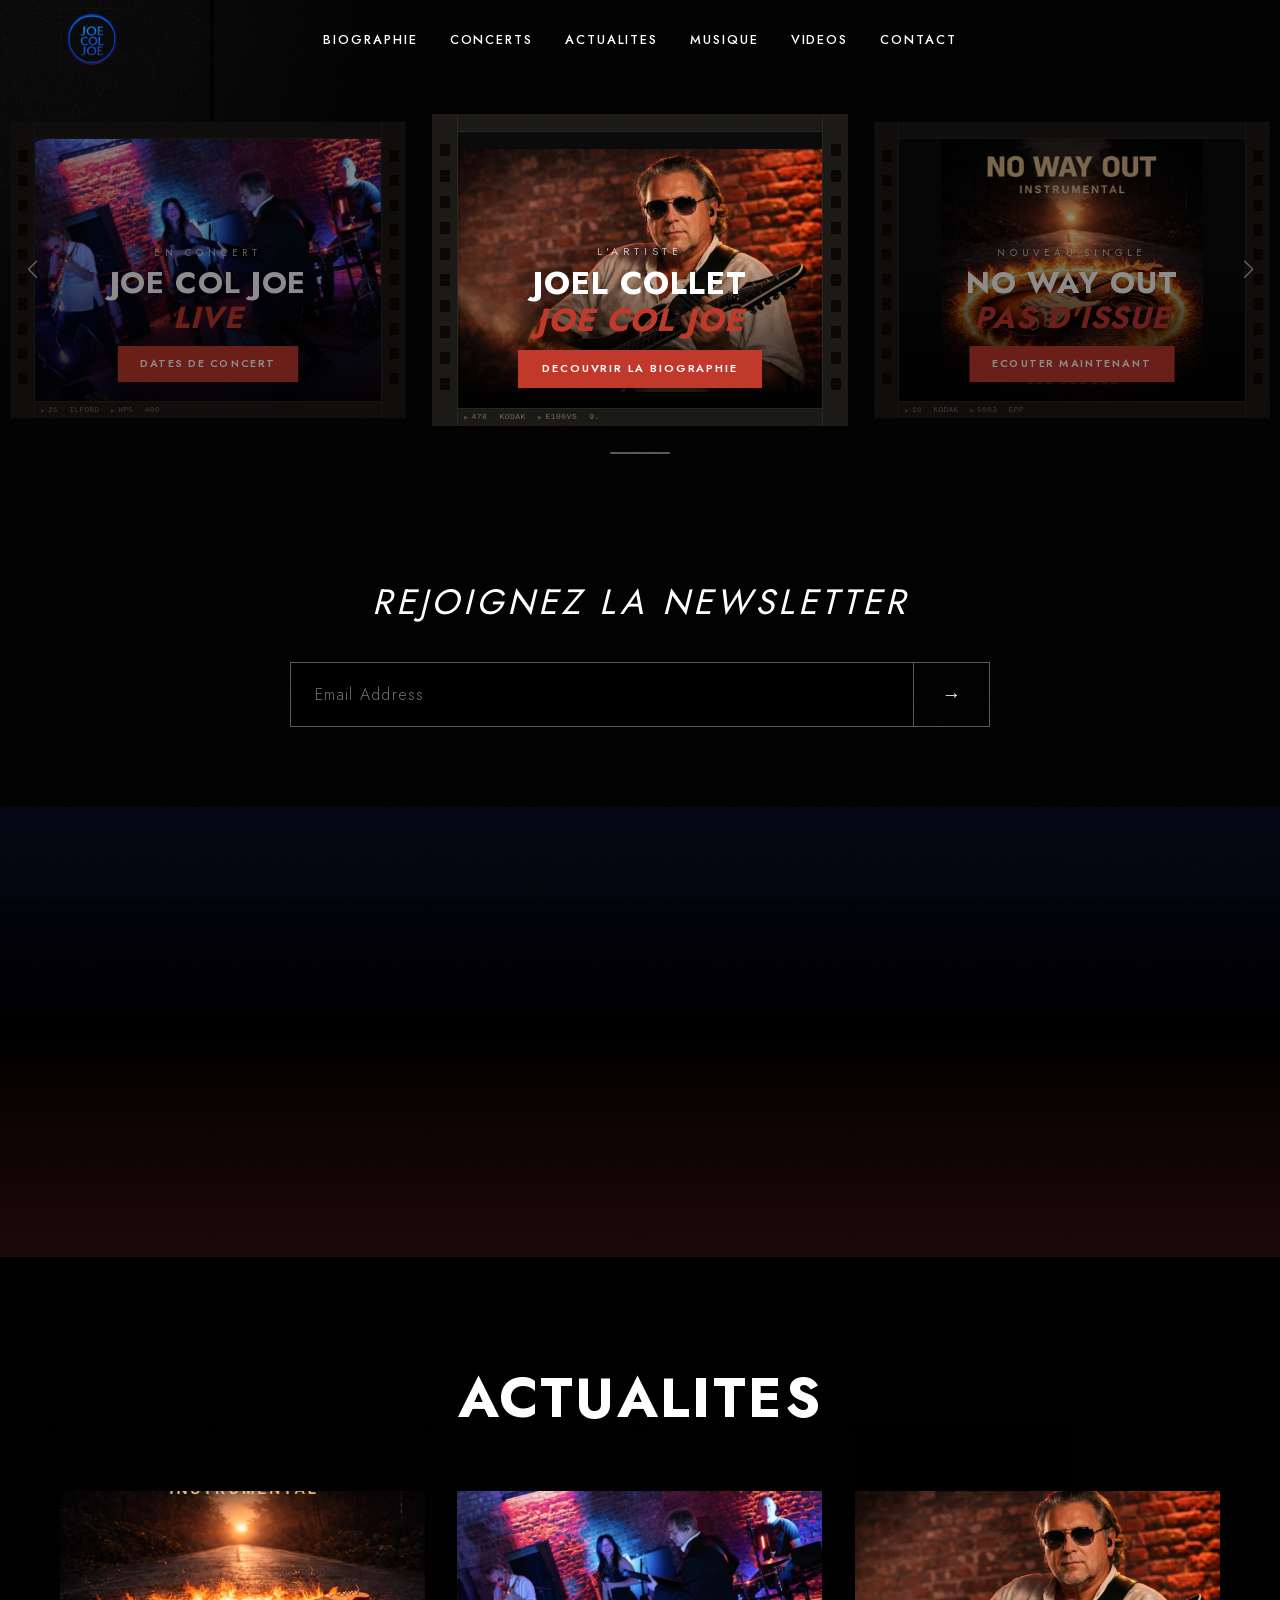
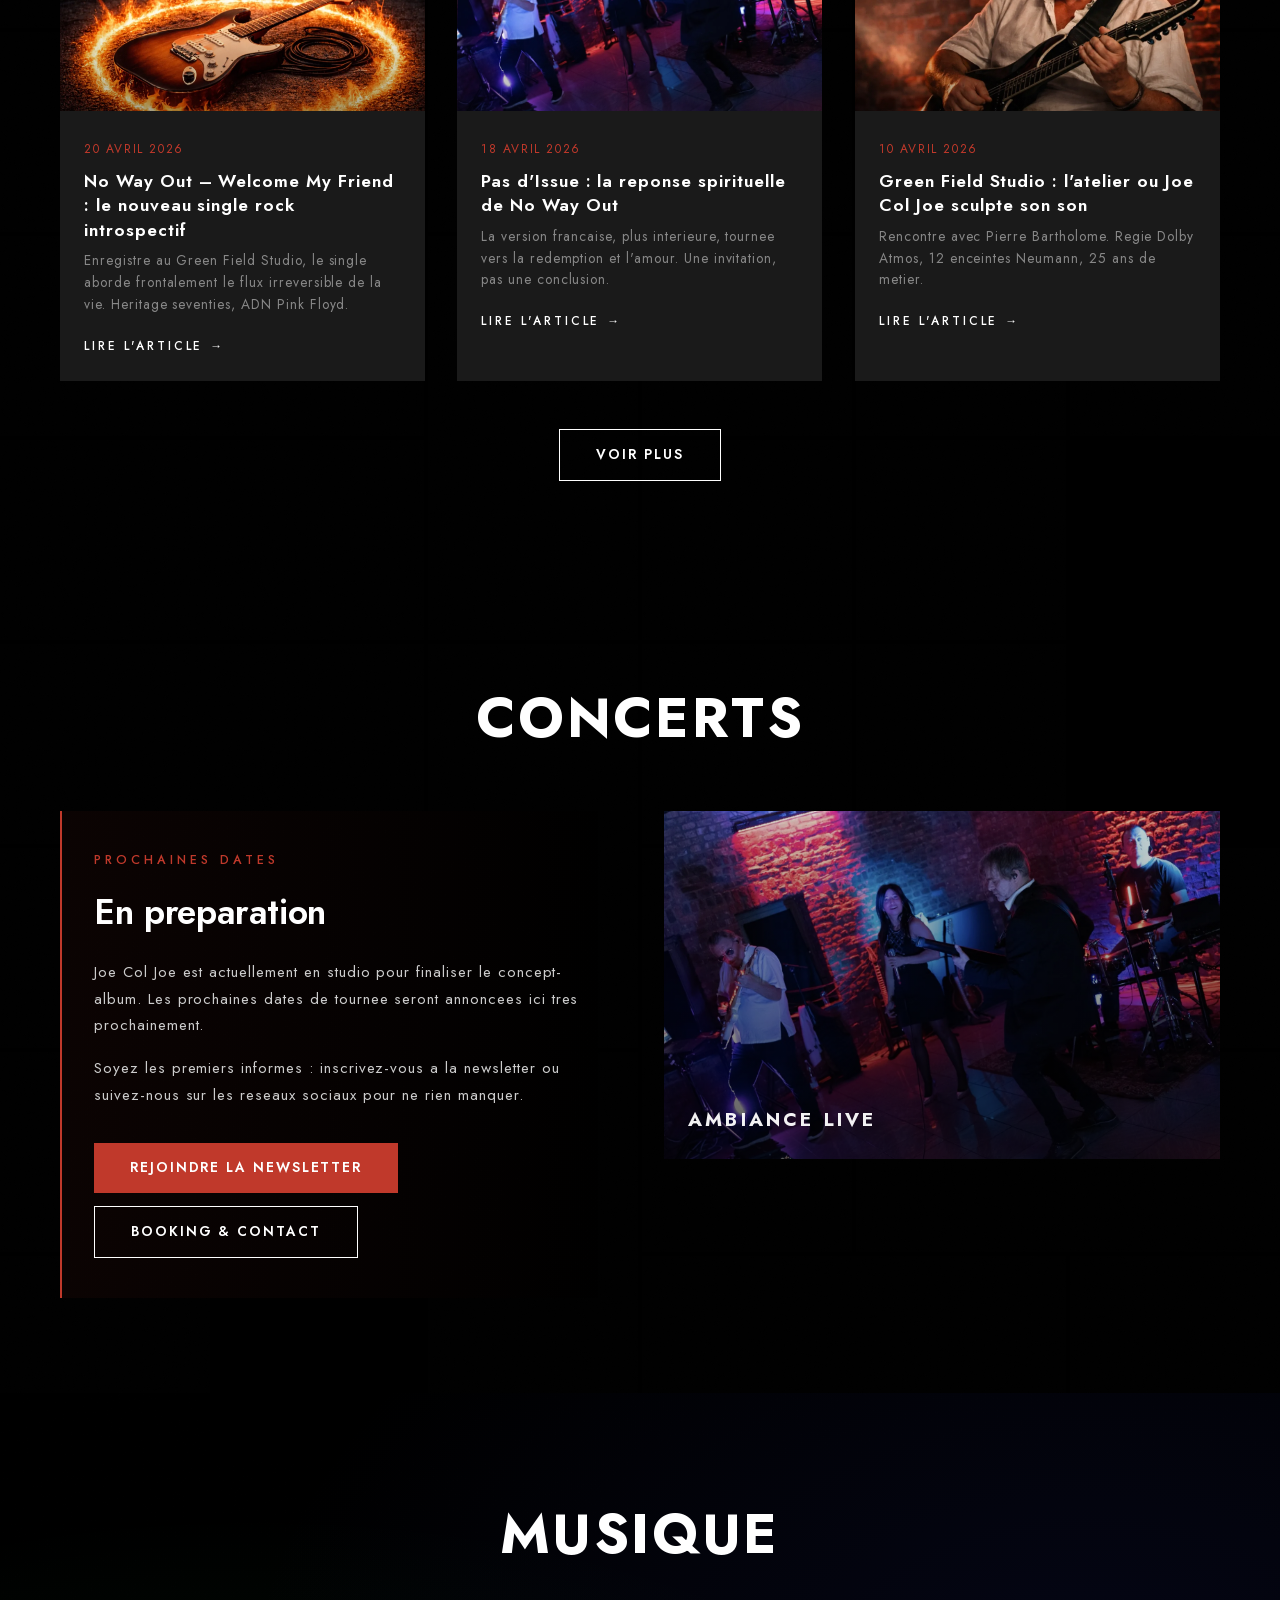
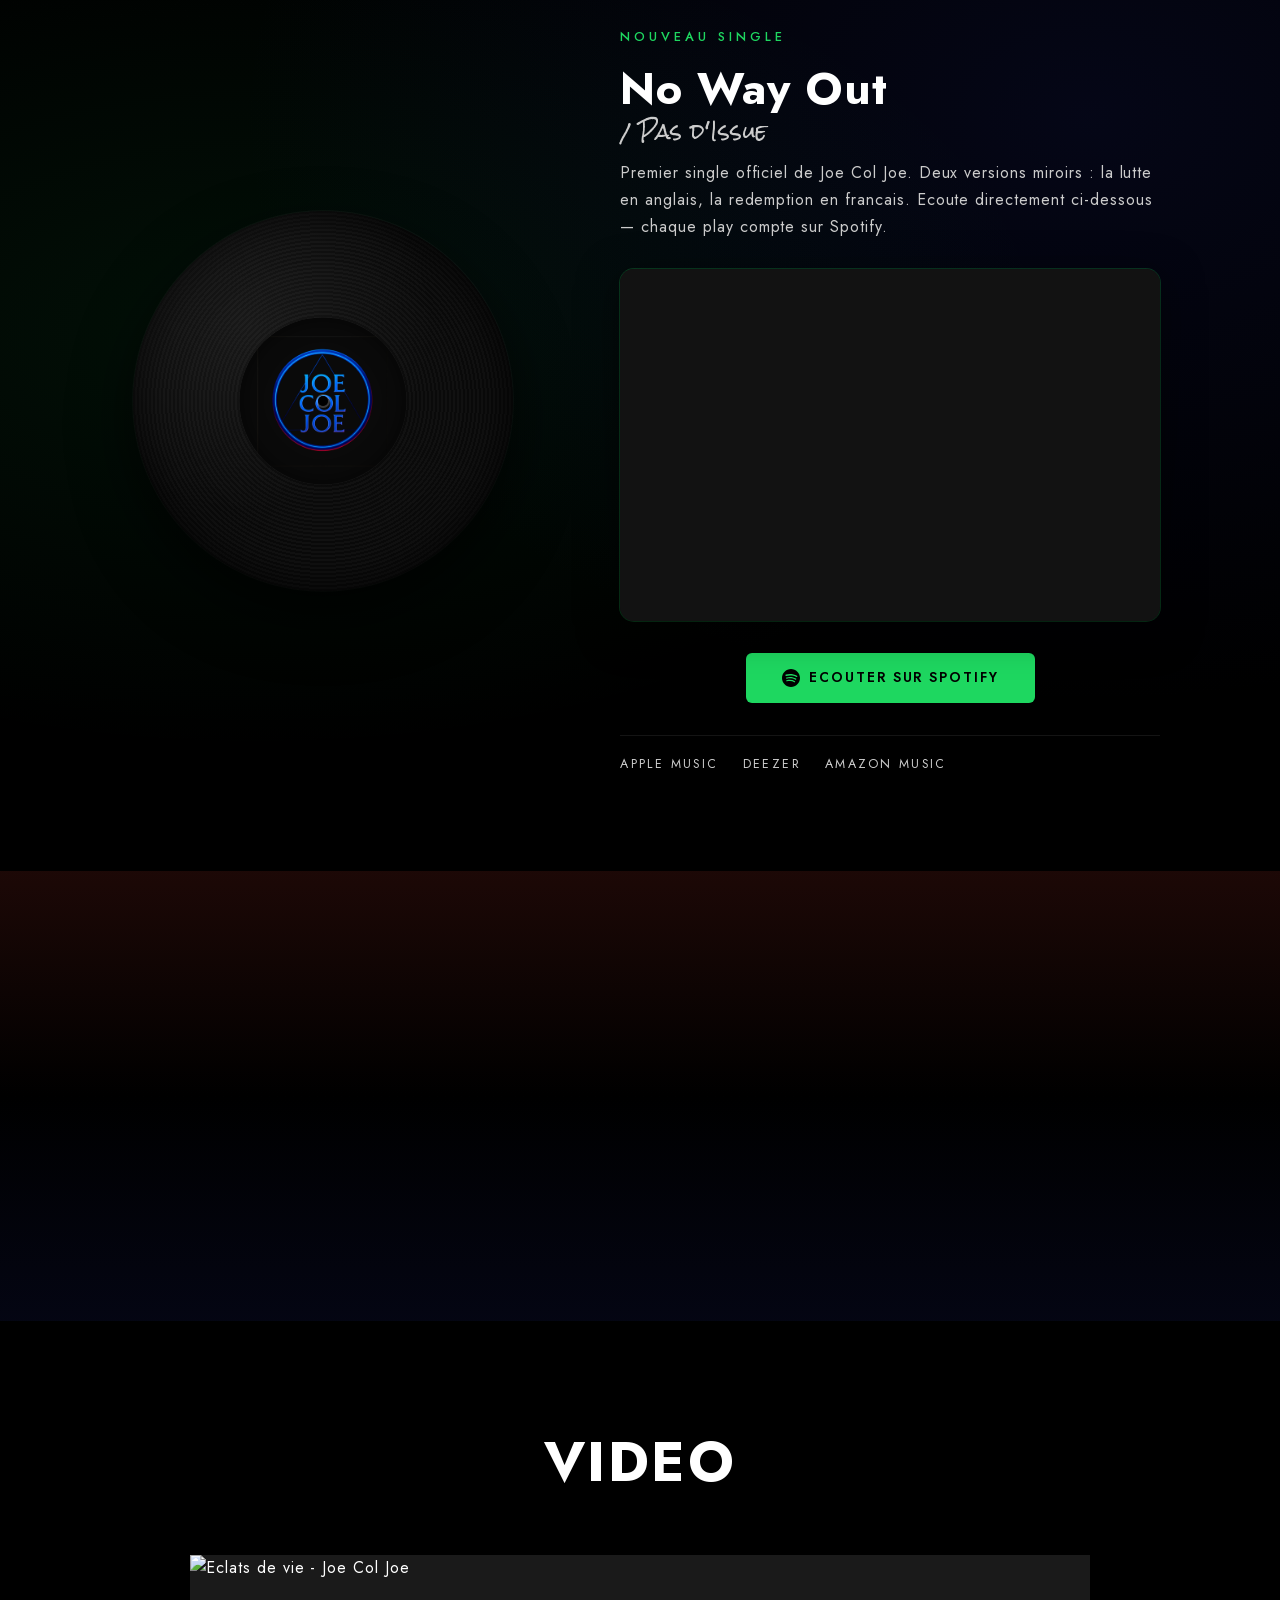
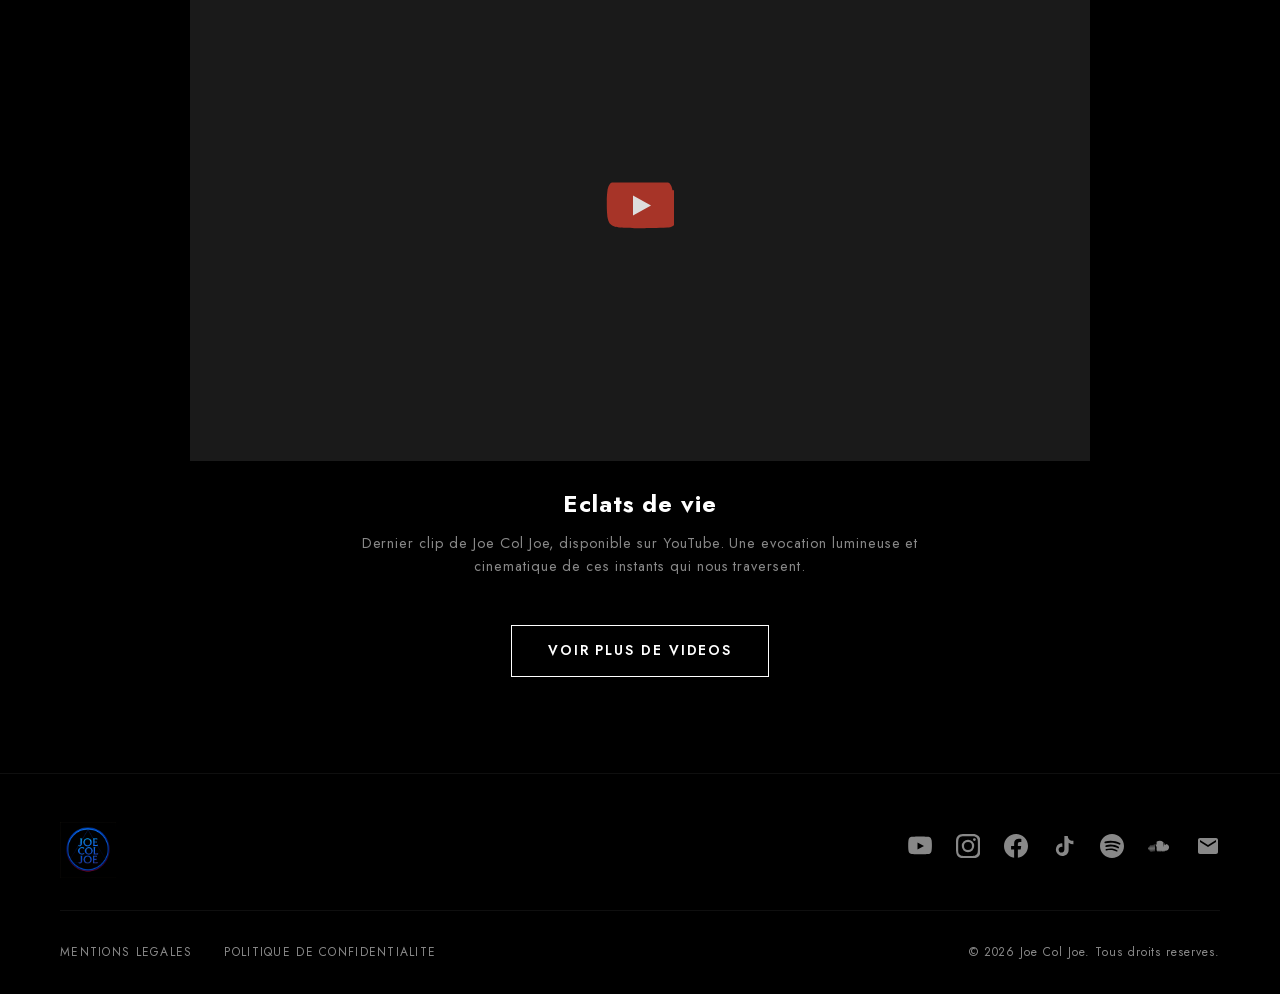
==== commit cabb19af: "Import du site complet depuis prodlechat/joecoljoe (bio, blog, contact, pages legales) — siteweb dev" ====
--- a/index.html
+++ b/index.html
@@ -17,37 +17,69 @@
   <meta name="twitter:title" content="Joe Col Joe | Rock Emotionnel">
 
   <!-- Preconnect -->
-  <link rel="preconnect" href="https://fonts.googleapis.com">
-  <link rel="preconnect" href="https://fonts.gstatic.com" crossorigin>
-  <link rel="preconnect" href="https://cdn.jsdelivr.net">
-
-  <!-- Fonts -->
-  <link href="https://fonts.googleapis.com/css2?family=Jost:wght@300;400;500;600;700&family=Rock+Salt&display=swap" rel="stylesheet">
+
+  <!-- Preload critical (LCP = slide hero live + logo) -->
+  <link rel="preload" as="image" type="image/webp" href="assets/photolive_joecolejoe.webp" fetchpriority="high">
+  <link rel="preload" as="image" type="image/webp" href="assets/joel-studio.webp">
+  <link rel="preload" as="image" type="image/webp" href="assets/logo_joecoljoe.webp">
+  <link rel="preload" as="font" type="font/woff2" href="assets/fonts/jost-latin.woff2" crossorigin>
 
   <!-- Swiper CSS -->
-  <link rel="stylesheet" href="https://cdn.jsdelivr.net/npm/swiper@11/swiper-bundle.min.css">
+  <link rel="stylesheet" href="assets/vendor/swiper-bundle.min.css">
 
   <!-- Custom CSS -->
   <link rel="stylesheet" href="css/style.css">
 
-  <!-- JSON-LD -->
+  <!-- JSON-LD : entite d'autorite Joe Col Joe (Wikidata Q139801632, MusicBrainz 690c937a-3bde-4b0a-afc1-b08c1be16c79) -->
   <script type="application/ld+json">
   {
     "@context": "https://schema.org",
     "@type": "MusicGroup",
+    "@id": "https://joecoljoe.com/#joecoljoe",
     "name": "Joe Col Joe",
-    "description": "Rock emotionnel, poesie et atmospheres cinematiques",
+    "alternateName": ["Joe Col", "Joel Collet"],
+    "url": "https://joecoljoe.com",
+    "description": "Joe Col Joe, projet musical de Joel Collet, auteur-compositeur-producteur belge developpant un univers narratif a la croisee du rock emotionnel, de la poesie et des atmospheres cinematiques.",
     "genre": ["Rock", "Rock emotionnel", "Rock narratif"],
-    "foundingLocation": "Belgique",
+    "foundingLocation": {
+      "@type": "Country",
+      "name": "Belgique"
+    },
+    "logo": "https://joecoljoe.com/assets/logo_joecoljoe.png",
+    "image": "https://joecoljoe.com/assets/photolive_joecolejoe.jpg",
     "member": [
-      {"@type": "Person", "name": "Joel Collet", "roleName": "Guitares & Composition"},
+      {"@type": "Person", "name": "Joel Collet", "alternateName": "Joe Col", "roleName": "Guitares & Composition"},
       {"@type": "Person", "name": "Jerome Sandron", "roleName": "Basses"},
-      {"@type": "Person", "name": "Olivier Scattone", "roleName": "Batterie"},
-      {"@type": "Person", "name": "Amelie Piras", "roleName": "Voix"}
+      {"@type": "Person", "name": "Olivier Scattone", "alternateName": "Oli Scattone", "roleName": "Batterie"},
+      {"@type": "Person", "name": "Amelie Piras", "alternateName": "Amel Piras", "roleName": "Voix"}
+    ],
+    "identifier": [
+      {
+        "@type": "PropertyValue",
+        "propertyID": "Wikidata",
+        "value": "Q139801632",
+        "url": "https://www.wikidata.org/wiki/Q139801632"
+      },
+      {
+        "@type": "PropertyValue",
+        "propertyID": "MusicBrainz artist ID",
+        "value": "690c937a-3bde-4b0a-afc1-b08c1be16c79",
+        "url": "https://musicbrainz.org/artist/690c937a-3bde-4b0a-afc1-b08c1be16c79"
+      }
     ],
     "sameAs": [
-      "https://youtube.com/@joecoljoe",
-      "https://instagram.com/joecoljoe"
+      "https://www.wikidata.org/wiki/Q139801632",
+      "https://musicbrainz.org/artist/690c937a-3bde-4b0a-afc1-b08c1be16c79",
+      "https://open.spotify.com/artist/0KW8tMeg9C7jIeQ2WyWqYN",
+      "https://music.apple.com/us/artist/joe-col-joe/1862206751",
+      "https://www.deezer.com/artist/362415682",
+      "https://www.amazon.fr/music/player/artists/B0G82T6J7F/joe-col-joe",
+      "https://www.youtube.com/channel/UC1JlvEwjl186dDa1g4wnzbg",
+      "https://www.youtube.com/@joecoljoe",
+      "https://www.instagram.com/joecoljoe",
+      "https://www.facebook.com/joecoljoepro/",
+      "https://www.tiktok.com/@joecoljoe",
+      "https://soundcloud.com/joe-col-music"
     ]
   }
   </script>
@@ -98,12 +130,7 @@
 
   <!-- ============ LOADER ============ -->
   <div id="loader" class="loader">
-    <svg class="loader__logo" viewBox="0 0 200 200" width="120" height="120">
-      <circle class="loader__circle" cx="100" cy="100" r="90" fill="none" stroke="#1A237E" stroke-width="4"/>
-      <text x="100" y="70" text-anchor="middle" fill="#fff" font-family="Jost, sans-serif" font-size="28" font-weight="700" letter-spacing="3">JOE</text>
-      <text x="100" y="110" text-anchor="middle" fill="#fff" font-family="Jost, sans-serif" font-size="28" font-weight="700" letter-spacing="3">COL</text>
-      <text x="100" y="150" text-anchor="middle" fill="#fff" font-family="Jost, sans-serif" font-size="28" font-weight="700" letter-spacing="3">JOE</text>
-    </svg>
+    <picture><source srcset="assets/logo_joecoljoe.webp" type="image/webp"><img src="assets/logo_joecoljoe.png" alt="Joe Col Joe" class="loader__logo" width="160" height="160"></picture>
   </div>
 
   <!-- ============ CUSTOM CURSOR ============ -->
@@ -113,26 +140,17 @@
   <!-- ============ HEADER ============ -->
   <header class="header" id="header">
     <nav class="header__nav">
-      <div class="header__menu header__menu--left">
-        <a href="#univers" class="header__link">L'univers</a>
-        <a href="#groupe" class="header__link">Le groupe</a>
+      <a href="#" class="header__logo" id="headerLogo">
+        <picture><source srcset="assets/logo_joecoljoe.webp" type="image/webp"><img src="assets/logo_joecoljoe.png" alt="Joe Col Joe" class="header__logo-img" width="64" height="64"></picture>
+      </a>
+
+      <div class="header__menu">
+        <a href="biographie.html" class="header__link">Biographie</a>
         <a href="#concerts" class="header__link">Concerts</a>
-      </div>
-
-      <a href="#" class="header__logo" id="headerLogo">
-        <svg class="header__logo-svg" viewBox="0 0 200 200" width="60" height="60">
-          <circle cx="100" cy="100" r="90" fill="#1A237E" class="logo-circle"/>
-          <text x="100" y="72" text-anchor="middle" fill="#fff" font-family="Jost, sans-serif" font-size="30" font-weight="700" letter-spacing="2">JOE</text>
-          <text x="100" y="112" text-anchor="middle" fill="#fff" font-family="Jost, sans-serif" font-size="30" font-weight="700" letter-spacing="2">COL</text>
-          <text x="100" y="152" text-anchor="middle" fill="#fff" font-family="Jost, sans-serif" font-size="30" font-weight="700" letter-spacing="2">JOE</text>
-        </svg>
-      </a>
-
-      <div class="header__menu header__menu--right">
         <a href="#news" class="header__link">Actualites</a>
         <a href="#musique" class="header__link">Musique</a>
         <a href="#videos" class="header__link">Videos</a>
-        <a href="#boutique" class="header__link">Boutique</a>
+        <a href="contact.html" class="header__link">Contact</a>
       </div>
 
       <!-- Mobile hamburger -->
@@ -145,13 +163,12 @@
 
     <!-- Mobile menu -->
     <div class="mobile-menu" id="mobileMenu">
-      <a href="#univers" class="mobile-menu__link">L'univers</a>
-      <a href="#groupe" class="mobile-menu__link">Le groupe</a>
+      <a href="biographie.html" class="mobile-menu__link">Biographie</a>
       <a href="#concerts" class="mobile-menu__link">Concerts</a>
       <a href="#news" class="mobile-menu__link">Actualites</a>
       <a href="#musique" class="mobile-menu__link">Musique</a>
       <a href="#videos" class="mobile-menu__link">Videos</a>
-      <a href="#boutique" class="mobile-menu__link">Boutique</a>
+      <a href="contact.html" class="mobile-menu__link">Contact</a>
     </div>
   </header>
 
@@ -177,7 +194,7 @@
               <div class="hero__slide-content">
                 <p class="hero__subtitle">L'artiste</p>
                 <h2 class="hero__title">Joel Collet<br><span class="hero__title--alt">Joe Col Joe</span></h2>
-                <a href="#univers" class="btn btn--primary">Decouvrir l'univers</a>
+                <a href="biographie.html" class="btn btn--primary">Decouvrir la biographie</a>
               </div>
             </div>
           </div>
@@ -236,11 +253,7 @@
                 <span class="tri">HP5</span>
                 <span>400</span>
               </div>
-              <div class="hero__slide-bg hero__slide-bg--4">
-                <video class="hero__slide-video" autoplay muted loop playsinline>
-                  <source src="assets/Dance%20with%20the%20Monkey.mp4" type="video/mp4">
-                </video>
-              </div>
+              <div class="hero__slide-bg hero__slide-bg--4"></div>
               <div class="hero__slide-content">
                 <p class="hero__subtitle">En concert</p>
                 <h2 class="hero__title">Joe Col Joe<br><span class="hero__title--alt">Live</span></h2>
@@ -265,7 +278,7 @@
               <div class="hero__slide-content">
                 <p class="hero__subtitle">L'artiste</p>
                 <h2 class="hero__title">Joel Collet<br><span class="hero__title--alt">Joe Col Joe</span></h2>
-                <a href="#univers" class="btn btn--primary">Decouvrir l'univers</a>
+                <a href="biographie.html" class="btn btn--primary">Decouvrir la biographie</a>
               </div>
             </div>
           </div>
@@ -324,11 +337,7 @@
                 <span class="tri">HP5</span>
                 <span>400</span>
               </div>
-              <div class="hero__slide-bg hero__slide-bg--4">
-                <video class="hero__slide-video" autoplay muted loop playsinline>
-                  <source src="assets/Dance%20with%20the%20Monkey.mp4" type="video/mp4">
-                </video>
-              </div>
+              <div class="hero__slide-bg hero__slide-bg--4"></div>
               <div class="hero__slide-content">
                 <p class="hero__subtitle">En concert</p>
                 <h2 class="hero__title">Joe Col Joe<br><span class="hero__title--alt">Live</span></h2>
@@ -348,7 +357,7 @@
   <!-- ============ NEWSLETTER ============ -->
   <section class="newsletter" id="newsletter">
     <div class="container">
-      <h2 class="newsletter__title">Join the Mailing List</h2>
+      <h2 class="newsletter__title">Rejoignez la newsletter</h2>
       <form class="newsletter__form" action="#" method="post">
         <input type="email" class="newsletter__input" placeholder="Email Address" required>
         <button type="submit" class="newsletter__btn" aria-label="S'inscrire">&#8594;</button>
@@ -373,36 +382,39 @@
       <h2 class="section-title">Actualites</h2>
       <div class="news__grid">
 
-        <article class="news__card" data-animate="fade-up">
+        <a href="blog/no-way-out.html" class="news__card news__card--link" data-animate="fade-up">
           <div class="news__card-img news__card-img--1"></div>
           <div class="news__card-body">
-            <time class="news__date">10 Avril 2026</time>
-            <h3 class="news__card-title">Sortie du single "No Way Out / Pas d'Issue"</h3>
-            <p class="news__excerpt">Le premier single officiel de Joe Col Joe, produit sous le mentorat de Tarik Hamiche. Deux versions miroirs : la lutte et la redemption.</p>
-          </div>
-        </article>
-
-        <article class="news__card" data-animate="fade-up">
+            <time class="news__date" datetime="2026-04-20">20 avril 2026</time>
+            <h3 class="news__card-title">No Way Out &ndash; Welcome My Friend : le nouveau single rock introspectif</h3>
+            <p class="news__excerpt">Enregistre au Green Field Studio, le single aborde frontalement le flux irreversible de la vie. Heritage seventies, ADN Pink Floyd.</p>
+            <span class="news__more">Lire l'article &rarr;</span>
+          </div>
+        </a>
+
+        <a href="blog/pas-d-issue.html" class="news__card news__card--link" data-animate="fade-up">
           <div class="news__card-img news__card-img--2"></div>
           <div class="news__card-body">
-            <time class="news__date">15 Mars 2026</time>
-            <h3 class="news__card-title">En studio pour le concept-album</h3>
-            <p class="news__excerpt">Joe Col Joe et son groupe sont en studio pour enregistrer les prochains titres du concept-album a venir.</p>
-          </div>
-        </article>
-
-        <article class="news__card" data-animate="fade-up">
+            <time class="news__date" datetime="2026-04-18">18 avril 2026</time>
+            <h3 class="news__card-title">Pas d'Issue : la reponse spirituelle de No Way Out</h3>
+            <p class="news__excerpt">La version francaise, plus interieure, tournee vers la redemption et l'amour. Une invitation, pas une conclusion.</p>
+            <span class="news__more">Lire l'article &rarr;</span>
+          </div>
+        </a>
+
+        <a href="blog/green-field-studio.html" class="news__card news__card--link" data-animate="fade-up">
           <div class="news__card-img news__card-img--3"></div>
           <div class="news__card-body">
-            <time class="news__date">20 Fevrier 2026</time>
-            <h3 class="news__card-title">Clip "No Way Out" en ligne</h3>
-            <p class="news__excerpt">Decouvrez le clip officiel de No Way Out sur YouTube. Une experience visuelle intense et cinematique.</p>
-          </div>
-        </article>
+            <time class="news__date" datetime="2026-04-10">10 avril 2026</time>
+            <h3 class="news__card-title">Green Field Studio : l'atelier ou Joe Col Joe sculpte son son</h3>
+            <p class="news__excerpt">Rencontre avec Pierre Bartholome. Regie Dolby Atmos, 12 enceintes Neumann, 25 ans de metier.</p>
+            <span class="news__more">Lire l'article &rarr;</span>
+          </div>
+        </a>
 
       </div>
       <div class="section-cta">
-        <a href="#" class="btn btn--outline">Voir plus</a>
+        <a href="blog.html" class="btn btn--outline">Voir plus</a>
       </div>
     </div>
   </section>
@@ -413,67 +425,82 @@
       <h2 class="section-title">Concerts</h2>
       <div class="concerts__layout">
 
-        <div class="concerts__list" data-animate="fade-up">
-          <div class="concerts__item">
-            <div class="concerts__date-block">
-              <span class="concerts__day">25</span>
-              <span class="concerts__month">AVR</span>
-            </div>
-            <div class="concerts__info">
-              <h3 class="concerts__venue">Le Botanique</h3>
-              <p class="concerts__city">Bruxelles, Belgique</p>
-            </div>
-            <a href="#" class="btn btn--small">Reserver</a>
-          </div>
-
-          <div class="concerts__item">
-            <div class="concerts__date-block">
-              <span class="concerts__day">10</span>
-              <span class="concerts__month">MAI</span>
-            </div>
-            <div class="concerts__info">
-              <h3 class="concerts__venue">L'Ancienne Belgique</h3>
-              <p class="concerts__city">Bruxelles, Belgique</p>
-            </div>
-            <a href="#" class="btn btn--small">Reserver</a>
-          </div>
-
-          <div class="concerts__item">
-            <div class="concerts__date-block">
-              <span class="concerts__day">22</span>
-              <span class="concerts__month">MAI</span>
-            </div>
-            <div class="concerts__info">
-              <h3 class="concerts__venue">Le Grand Mix</h3>
-              <p class="concerts__city">Tourcoing, France</p>
-            </div>
-            <a href="#" class="btn btn--small">Reserver</a>
-          </div>
-
-          <div class="concerts__item">
-            <div class="concerts__date-block">
-              <span class="concerts__day">05</span>
-              <span class="concerts__month">JUN</span>
-            </div>
-            <div class="concerts__info">
-              <h3 class="concerts__venue">Festival Rock Werchter</h3>
-              <p class="concerts__city">Werchter, Belgique</p>
-            </div>
-            <a href="#" class="btn btn--small">Reserver</a>
+        <div class="concerts__list concerts__list--empty" data-animate="fade-up">
+          <div class="concerts__empty">
+            <span class="concerts__empty-kicker">Prochaines dates</span>
+            <h3 class="concerts__empty-title">En preparation</h3>
+            <p class="concerts__empty-text">
+              Joe Col Joe est actuellement en studio pour finaliser le concept-album.
+              Les prochaines dates de tournee seront annoncees ici tres prochainement.
+            </p>
+            <p class="concerts__empty-text">
+              Soyez les premiers informes : inscrivez-vous a la newsletter ou suivez-nous
+              sur les reseaux sociaux pour ne rien manquer.
+            </p>
+            <div class="concerts__empty-actions">
+              <a href="#newsletter" class="btn btn--primary">Rejoindre la newsletter</a>
+              <a href="contact.html" class="btn btn--outline">Booking &amp; contact</a>
+            </div>
           </div>
         </div>
 
         <div class="concerts__visual" data-animate="fade-up">
           <div class="concerts__video-placeholder">
-            <video class="concerts__video" autoplay muted loop playsinline>
-              <source src="assets/Dance%20with%20the%20Monkey.mp4" type="video/mp4">
-            </video>
             <div class="concerts__video-overlay">
               <span class="concerts__video-text">Ambiance Live</span>
             </div>
           </div>
         </div>
 
+      </div>
+    </div>
+  </section>
+
+  <!-- ============ MUSIQUE — SPOTIFY ============ -->
+  <section class="music" id="musique">
+    <div class="music__bg"></div>
+    <div class="container">
+      <h2 class="section-title">Musique</h2>
+
+      <div class="music__layout" data-animate="fade-up">
+        <div class="music__visual">
+          <div class="music__vinyl">
+            <div class="music__vinyl-cover"></div>
+            <div class="music__vinyl-spindle"></div>
+          </div>
+        </div>
+
+        <div class="music__content">
+          <p class="music__eyebrow">Nouveau single</p>
+          <h3 class="music__title">No Way Out <span class="music__title-alt">/ Pas d'Issue</span></h3>
+          <p class="music__desc">
+            Premier single officiel de Joe Col Joe. Deux versions miroirs : la lutte en anglais,
+            la redemption en francais. Ecoute directement ci-dessous — chaque play compte sur Spotify.
+          </p>
+
+          <div class="music__player" id="spotifyPlayer"
+               data-spotify-src="https://open.spotify.com/embed/artist/0KW8tMeg9C7jIeQ2WyWqYN?utm_source=generator&theme=0"
+               style="min-height:352px">
+            <noscript>
+              <iframe style="border-radius:12px" src="https://open.spotify.com/embed/artist/0KW8tMeg9C7jIeQ2WyWqYN?utm_source=generator&theme=0" width="100%" height="352" frameborder="0"></iframe>
+            </noscript>
+          </div>
+
+          <div class="music__actions music__actions--center">
+            <a href="https://open.spotify.com/artist/0KW8tMeg9C7jIeQ2WyWqYN" target="_blank" rel="noopener" class="btn btn--primary music__btn music__btn--spotify">
+              <svg viewBox="0 0 24 24" width="18" height="18" fill="currentColor" aria-hidden="true">
+                <path d="M12 0C5.4 0 0 5.4 0 12s5.4 12 12 12 12-5.4 12-12S18.6 0 12 0zm5.5 17.3c-.2.3-.6.4-1 .2-2.7-1.6-6-2-10-1.1-.4.1-.8-.1-.9-.5-.1-.4.1-.8.5-.9 4.3-1 8.1-.6 11.1 1.2.4.2.5.7.3 1.1zm1.5-3.3c-.3.4-.8.5-1.2.3-3.1-1.9-7.7-2.4-11.3-1.3-.5.1-1-.1-1.1-.6-.1-.5.1-1 .6-1.1 4.1-1.3 9.2-.7 12.7 1.5.3.2.5.7.3 1.2zm.1-3.4c-3.7-2.2-9.8-2.4-13.3-1.3-.5.2-1.1-.1-1.3-.6-.2-.5.1-1.1.6-1.3 4-1.2 10.7-1 14.9 1.5.5.3.6.9.4 1.4-.3.5-.9.6-1.3.3z"/>
+              </svg>
+              Ecouter sur Spotify
+            </a>
+          </div>
+
+          <ul class="music__platforms">
+            <li><a href="https://music.apple.com/us/artist/joe-col-joe/1862206751" target="_blank" rel="noopener">Apple Music</a></li>
+            <li><a href="https://www.deezer.com/fr/artist/362415682" target="_blank" rel="noopener">Deezer</a></li>
+            <li><a href="https://www.amazon.fr/music/player/artists/B0G82T6J7F/joe-col-joe" target="_blank" rel="noopener">Amazon Music</a></li>
+          </ul>
+        </div>
       </div>
     </div>
   </section>
@@ -495,8 +522,8 @@
       <h2 class="section-title">Video</h2>
       <div class="featured-video__wrapper" data-animate="fade-up">
         <div class="featured-video__player" id="videoPlayer">
-          <div class="featured-video__poster" id="videoPoster">
-            <img src="https://img.youtube.com/vi/-fVkHK3H4ZI/maxresdefault.jpg" alt="No Way Out - Joe Col Joe" class="featured-video__poster-img" loading="lazy">
+          <div class="featured-video__poster" id="videoPoster" data-video-id="Z3SPbMP4Km0" data-video-title="Eclats de vie - Joe Col Joe">
+            <img src="https://img.youtube.com/vi/Z3SPbMP4Km0/maxresdefault.jpg" alt="Eclats de vie - Joe Col Joe" class="featured-video__poster-img" loading="lazy">
             <button class="featured-video__play" aria-label="Lire la video">
               <svg viewBox="0 0 68 48" width="68" height="48">
                 <path d="M66.5 7.7s-.7-4.7-2.8-6.8C60.7-2.1 57.5-2.2 56-2.4 46.6-3 34-3 34-3h0S21.4-3 12-2.4C10.4-2.2 7.2-2.1 4.3.9 2.2 3 1.5 7.7 1.5 7.7S.8 13.2.8 18.7v5.1c0 5.5.7 11 .7 11s.7 4.7 2.8 6.8c3 3.1 6.9 3 8.6 3.3 6.2.6 26.4.8 26.4.8s12.6 0 22-0.6c1.6-0.2 4.8-0.3 7.7-3.4 2.1-2.1 2.8-6.8 2.8-6.8s.7-5.5.7-11v-5.1c0-5.5-.7-11-.7-11z" fill="#C0392B"/>
@@ -506,8 +533,8 @@
           </div>
         </div>
         <div class="featured-video__info">
-          <h3 class="featured-video__title">No Way Out</h3>
-          <p class="featured-video__desc">Premier single officiel de Joe Col Joe. Deux versions miroirs : No Way Out (VO anglaise) et Pas d'Issue (VF).</p>
+          <h3 class="featured-video__title">Eclats de vie</h3>
+          <p class="featured-video__desc">Dernier clip de Joe Col Joe, disponible sur YouTube. Une evocation lumineuse et cinematique de ces instants qui nous traversent.</p>
         </div>
       </div>
       <div class="section-cta">
@@ -516,74 +543,41 @@
     </div>
   </section>
 
-  <!-- ============ BOUTIQUE APERCU ============ -->
-  <section class="shop" id="boutique">
-    <div class="container">
-      <h2 class="section-title">Boutique</h2>
-      <div class="shop__grid">
-
-        <div class="shop__card" data-animate="fade-up">
-          <div class="shop__card-img shop__card-img--1">
-            <div class="shop__glitch"></div>
-          </div>
-          <h3 class="shop__card-title">T-Shirt "No Way Out"</h3>
-          <p class="shop__card-price">29,00 EUR</p>
-          <a href="#" class="btn btn--small">Acheter</a>
-        </div>
-
-        <div class="shop__card" data-animate="fade-up">
-          <div class="shop__card-img shop__card-img--2">
-            <div class="shop__glitch"></div>
-          </div>
-          <h3 class="shop__card-title">Vinyle "Ulysse's Journey"</h3>
-          <p class="shop__card-price">24,00 EUR</p>
-          <a href="#" class="btn btn--small">Acheter</a>
-        </div>
-
-        <div class="shop__card" data-animate="fade-up">
-          <div class="shop__card-img shop__card-img--3">
-            <div class="shop__glitch"></div>
-          </div>
-          <h3 class="shop__card-title">Poster "Live Session"</h3>
-          <p class="shop__card-price">15,00 EUR</p>
-          <a href="#" class="btn btn--small">Acheter</a>
-        </div>
-
-      </div>
-      <div class="section-cta">
-        <a href="#" class="btn btn--outline">Voir toute la boutique</a>
-      </div>
-    </div>
-  </section>
-
   <!-- ============ FOOTER ============ -->
   <footer class="footer">
     <div class="container">
       <div class="footer__top">
         <div class="footer__logo">
-          <svg viewBox="0 0 200 200" width="50" height="50">
-            <circle cx="100" cy="100" r="90" fill="#1A237E"/>
-            <text x="100" y="72" text-anchor="middle" fill="#fff" font-family="Jost, sans-serif" font-size="30" font-weight="700" letter-spacing="2">JOE</text>
-            <text x="100" y="112" text-anchor="middle" fill="#fff" font-family="Jost, sans-serif" font-size="30" font-weight="700" letter-spacing="2">COL</text>
-            <text x="100" y="152" text-anchor="middle" fill="#fff" font-family="Jost, sans-serif" font-size="30" font-weight="700" letter-spacing="2">JOE</text>
-          </svg>
+          <picture><source srcset="assets/logo_joecoljoe.webp" type="image/webp"><img src="assets/logo_joecoljoe.png" alt="Joe Col Joe" width="56" height="56"></picture>
         </div>
         <div class="footer__social">
           <a href="https://youtube.com/@joecoljoe" target="_blank" rel="noopener" class="footer__social-link" aria-label="YouTube">
             <svg viewBox="0 0 24 24" width="24" height="24" fill="currentColor"><path d="M23.5 6.2s-.2-1.7-1-2.4c-.9-1-1.9-1-2.4-1.1C16.8 2.4 12 2.4 12 2.4s-4.8 0-8.1.3c-.5.1-1.5.1-2.4 1.1-.8.7-1 2.4-1 2.4S.2 8.3.2 10.4v2c0 2.1.3 4.2.3 4.2s.2 1.7 1 2.4c.9 1 2.1.9 2.6 1 1.9.2 8 .3 8 .3s4.8 0 8.1-.3c.5-.1 1.5-.1 2.4-1.1.8-.7 1-2.4 1-2.4s.3-2.1.3-4.2v-2c0-2.1-.3-4.2-.3-4.2zM9.5 15.6V8.4l6.5 3.6-6.5 3.6z"/></svg>
           </a>
-          <a href="https://instagram.com/joecoljoe" target="_blank" rel="noopener" class="footer__social-link" aria-label="Instagram">
+          <a href="https://www.instagram.com/joecoljoe" target="_blank" rel="noopener" class="footer__social-link" aria-label="Instagram">
             <svg viewBox="0 0 24 24" width="24" height="24" fill="currentColor"><path d="M12 2.2c3.2 0 3.6 0 4.9.1 1.2.1 1.8.2 2.2.4.6.2 1 .5 1.4.9.4.4.7.8.9 1.4.2.4.3 1 .4 2.2.1 1.3.1 1.7.1 4.9s0 3.6-.1 4.9c-.1 1.2-.2 1.8-.4 2.2-.2.6-.5 1-.9 1.4-.4.4-.8.7-1.4.9-.4.2-1 .3-2.2.4-1.3.1-1.7.1-4.9.1s-3.6 0-4.9-.1c-1.2-.1-1.8-.2-2.2-.4-.6-.2-1-.5-1.4-.9-.4-.4-.7-.8-.9-1.4-.2-.4-.3-1-.4-2.2C2.2 15.6 2.2 15.2 2.2 12s0-3.6.1-4.9c.1-1.2.2-1.8.4-2.2.2-.6.5-1 .9-1.4.4-.4.8-.7 1.4-.9.4-.2 1-.3 2.2-.4C8.4 2.2 8.8 2.2 12 2.2zM12 0C8.7 0 8.3 0 7 .1 5.7.1 4.8.3 4 .6c-.8.3-1.5.7-2.2 1.4C1.1 2.7.7 3.4.4 4.2.1 5 0 5.9 0 7.2 0 8.5 0 8.9 0 12.2s0 3.7.1 5c.1 1.3.3 2.2.6 3 .3.8.7 1.5 1.4 2.2.7.7 1.4 1.1 2.2 1.4.8.3 1.7.5 3 .6 1.3.1 1.7.1 5 .1s3.7 0 5-.1c1.3-.1 2.2-.3 3-.6.8-.3 1.5-.7 2.2-1.4.7-.7 1.1-1.4 1.4-2.2.3-.8.5-1.7.6-3 .1-1.3.1-1.7.1-5s0-3.7-.1-5c-.1-1.3-.3-2.2-.6-3-.3-.8-.7-1.5-1.4-2.2C21.3 1.1 20.6.7 19.8.4 19 .1 18.1 0 16.8 0 15.5 0 15.1 0 12 0zm0 5.8a6.2 6.2 0 100 12.4 6.2 6.2 0 000-12.4zM12 16a4 4 0 110-8 4 4 0 010 8zm6.4-11.8a1.4 1.4 0 100 2.8 1.4 1.4 0 000-2.8z"/></svg>
           </a>
-          <a href="https://open.spotify.com/artist/joecoljoe" target="_blank" rel="noopener" class="footer__social-link" aria-label="Spotify">
+          <a href="https://www.facebook.com/joecoljoepro/" target="_blank" rel="noopener" class="footer__social-link" aria-label="Facebook">
+            <svg viewBox="0 0 24 24" width="24" height="24" fill="currentColor"><path d="M24 12C24 5.373 18.627 0 12 0S0 5.373 0 12c0 5.99 4.388 10.954 10.125 11.854V15.47H7.078V12h3.047V9.356c0-3.007 1.792-4.668 4.533-4.668 1.312 0 2.686.234 2.686.234v2.953H15.83c-1.491 0-1.956.925-1.956 1.874V12h3.328l-.532 3.47h-2.796v8.384C19.612 22.954 24 17.99 24 12z"/></svg>
+          </a>
+          <a href="https://www.tiktok.com/@joecoljoe" target="_blank" rel="noopener" class="footer__social-link" aria-label="TikTok">
+            <svg viewBox="0 0 24 24" width="24" height="24" fill="currentColor"><path d="M19.59 6.69a4.83 4.83 0 01-3.77-4.25V2h-3.45v13.67a2.89 2.89 0 01-5.2 1.74 2.89 2.89 0 012.31-4.64 2.93 2.93 0 01.88.13V9.4a6.84 6.84 0 00-1-.07A6.33 6.33 0 005.8 20.1a6.34 6.34 0 0010.86-4.43v-7a8.16 8.16 0 004.77 1.52v-3.4a4.85 4.85 0 01-1.84-.1z"/></svg>
+          </a>
+          <a href="https://open.spotify.com/artist/0KW8tMeg9C7jIeQ2WyWqYN" target="_blank" rel="noopener" class="footer__social-link" aria-label="Spotify">
             <svg viewBox="0 0 24 24" width="24" height="24" fill="currentColor"><path d="M12 0C5.4 0 0 5.4 0 12s5.4 12 12 12 12-5.4 12-12S18.6 0 12 0zm5.5 17.3c-.2.3-.6.4-1 .2-2.7-1.6-6-2-10-1.1-.4.1-.8-.1-.9-.5-.1-.4.1-.8.5-.9 4.3-1 8.1-.6 11.1 1.2.4.2.5.7.3 1.1zm1.5-3.3c-.3.4-.8.5-1.2.3-3.1-1.9-7.7-2.4-11.3-1.3-.5.1-1-.1-1.1-.6-.1-.5.1-1 .6-1.1 4.1-1.3 9.2-.7 12.7 1.5.3.2.5.7.3 1.2zm.1-3.4c-3.7-2.2-9.8-2.4-13.3-1.3-.5.2-1.1-.1-1.3-.6-.2-.5.1-1.1.6-1.3 4-1.2 10.7-1 14.9 1.5.5.3.6.9.4 1.4-.3.5-.9.6-1.3.3z"/></svg>
+          </a>
+          <a href="https://soundcloud.com/joe-col-music" target="_blank" rel="noopener" class="footer__social-link" aria-label="SoundCloud">
+            <svg viewBox="0 0 24 24" width="24" height="24" fill="currentColor"><path d="M1.175 12.225c-.051 0-.094.046-.101.1l-.233 2.154.233 2.113c.007.058.05.098.101.098.05 0 .09-.04.099-.098l.255-2.113-.27-2.154c0-.057-.045-.1-.09-.1m-.899.828c-.05 0-.09.04-.099.1L0 14.479l.177 1.293c0 .053.05.1.099.1.05 0 .09-.047.099-.1l.208-1.293-.208-1.326c-.01-.06-.05-.1-.099-.1m1.83-1.89c-.064 0-.115.052-.123.122l-.22 3.205.22 3.105c.008.07.059.121.123.121.063 0 .114-.051.124-.121l.249-3.105-.25-3.205c-.009-.07-.06-.121-.123-.121m.9-.121c-.066 0-.12.054-.127.124l-.208 3.326.208 3.182c.007.071.061.122.128.122.065 0 .118-.051.126-.122l.237-3.182-.237-3.326c-.008-.07-.061-.124-.126-.124m.898.23c-.073 0-.133.06-.14.134l-.196 3.096.196 3.142c.007.073.067.132.14.132.073 0 .133-.059.14-.132l.222-3.142-.222-3.096c-.007-.074-.066-.134-.14-.134m.908-.33c-.081 0-.148.067-.153.15l-.18 3.411.18 3.086c.006.083.072.148.153.148.082 0 .146-.065.152-.148l.203-3.086-.203-3.411c-.006-.083-.07-.15-.152-.15m.914-.263c-.09 0-.162.072-.168.167l-.168 3.513.168 3.063c.006.094.078.166.168.166.089 0 .16-.072.167-.166l.19-3.063-.19-3.513c-.006-.095-.078-.167-.167-.167m1.041-.156c-.006-.1-.086-.179-.187-.179-.1 0-.181.079-.187.179l-.16 3.716.16 3.024c.006.099.086.177.187.177.1 0 .18-.078.187-.177l.182-3.024-.182-3.716m.912.022c-.101 0-.194.093-.2.195L9.35 14.46l.13 3.014c.006.103.095.193.198.193.103 0 .193-.09.2-.193l.147-3.014-.148-3.717c-.006-.102-.096-.195-.2-.195m.912.196c-.113 0-.207.1-.214.214l-.109 3.502.109 2.996c.006.113.1.211.214.211.113 0 .207-.098.214-.211l.124-2.996-.124-3.502c-.007-.114-.1-.214-.214-.214m.923.195c-.123 0-.222.106-.227.229l-.09 3.306.09 2.978c.006.123.105.227.227.227.122 0 .221-.104.228-.227l.103-2.978-.103-3.306c-.007-.123-.106-.229-.228-.229m.928-.088c-.133 0-.24.115-.245.247l-.07 3.394.07 2.958c.006.133.112.245.245.245.133 0 .24-.113.245-.245l.08-2.958-.08-3.394c-.005-.133-.112-.247-.245-.247m.947-.089c-.143 0-.257.124-.26.267l-.05 3.305.05 2.941c.003.143.117.264.26.264s.257-.121.26-.264l.057-2.941-.057-3.305c-.003-.143-.117-.267-.26-.267m.942.088c-.154 0-.278.133-.281.29l-.032 3.194.032 2.924c.003.157.127.287.281.287.154 0 .278-.13.281-.287l.037-2.924-.037-3.194c-.003-.156-.127-.29-.281-.29m.955-.353c-.167 0-.302.145-.305.315l-.016 3.532.016 2.909c.003.17.138.311.305.311.167 0 .302-.141.305-.311l.019-2.909-.019-3.532c-.003-.17-.138-.315-.305-.315m.96-.44c-.179 0-.322.154-.325.339l-.006 3.947.006 2.892c.003.186.146.334.325.334s.322-.148.325-.334l.006-2.892-.006-3.947c-.003-.185-.146-.339-.325-.339m.977-.14c-.19 0-.341.161-.344.363L14.74 14.4l.001 2.878c.003.202.155.365.344.365.19 0 .341-.163.344-.365l.003-2.878-.003-5.195c-.003-.202-.155-.363-.344-.363m2.6 2.067c-.38 0-.748.075-1.084.211-.221-2.49-2.291-4.447-4.826-4.447-1.061 0-2.036.336-2.825.914-.331.242-.342.477-.343.748v7.897c0 .247.193.452.44.482l8.638.006c1.881 0 3.397-1.538 3.397-3.409 0-1.884-1.515-3.402-3.397-3.402"/></svg>
+          </a>
+          <a href="mailto:joecoljoe@yahoo.com" class="footer__social-link" aria-label="Email">
+            <svg viewBox="0 0 24 24" width="24" height="24" fill="currentColor"><path d="M20 4H4c-1.1 0-1.99.9-1.99 2L2 18c0 1.1.9 2 2 2h16c1.1 0 2-.9 2-2V6c0-1.1-.9-2-2-2zm0 4l-8 5-8-5V6l8 5 8-5v2z"/></svg>
           </a>
         </div>
       </div>
       <div class="footer__bottom">
         <div class="footer__links">
-          <a href="#">Mentions legales</a>
-          <a href="#">Politique de confidentialite</a>
+          <a href="mentions-legales.html">Mentions legales</a>
+          <a href="politique-confidentialite.html">Politique de confidentialite</a>
         </div>
         <p class="footer__copy">&copy; 2026 Joe Col Joe. Tous droits reserves.</p>
       </div>
@@ -591,9 +585,8 @@
   </footer>
 
   <!-- Scripts -->
-  <script src="https://cdn.jsdelivr.net/npm/swiper@11/swiper-bundle.min.js"></script>
-  <script src="https://cdn.jsdelivr.net/npm/gsap@3.12/dist/gsap.min.js"></script>
-  <script src="https://cdn.jsdelivr.net/npm/gsap@3.12/dist/ScrollTrigger.min.js"></script>
-  <script src="js/main.js"></script>
+  <script src="assets/vendor/swiper-bundle.min.js" defer></script>
+
+  <script src="js/main.js" defer></script>
 </body>
 </html>
--- a/css/style.css
+++ b/css/style.css
@@ -2,6 +2,79 @@
    JOE COL JOE — Official Website Styles
    Rock emotionnel · Poesie · Atmospheres cinematiques
    ============================================ */
+
+/* ---------- Native scroll animations (remplace GSAP/ScrollTrigger) ---------- */
+[data-animate="fade-up"],
+.section-title,
+.news__card,
+.concerts__item {
+  opacity: 0;
+  transform: translateY(30px);
+  transition: opacity 0.7s ease, transform 0.7s ease;
+  will-change: opacity, transform;
+}
+
+[data-animate="fade-up"].is-revealed,
+.section-title.is-revealed,
+.news__card.is-revealed,
+.concerts__item.is-revealed {
+  opacity: 1;
+  transform: translateY(0);
+}
+
+.concerts__item {
+  transform: translateX(-20px);
+}
+.concerts__item.is-revealed {
+  transform: translateX(0);
+}
+
+/* Stagger effect : delai incremental pour cartes dans une grille */
+.news__card.is-revealed:nth-child(2) { transition-delay: 0.12s; }
+.news__card.is-revealed:nth-child(3) { transition-delay: 0.24s; }
+.concerts__item.is-revealed:nth-child(2) { transition-delay: 0.08s; }
+.concerts__item.is-revealed:nth-child(3) { transition-delay: 0.16s; }
+.concerts__item.is-revealed:nth-child(4) { transition-delay: 0.24s; }
+
+/* Respect de la preference utilisateur */
+@media (prefers-reduced-motion: reduce) {
+  [data-animate],
+  .section-title,
+  .news__card,
+  .concerts__item {
+    opacity: 1 !important;
+    transform: none !important;
+    transition: none !important;
+  }
+}
+
+/* ---------- Self-hosted fonts (no external blocking request) ---------- */
+@font-face {
+  font-family: 'Jost';
+  font-style: normal;
+  font-weight: 100 900;
+  font-display: swap;
+  src: url('../assets/fonts/jost-latin.woff2') format('woff2');
+  unicode-range: U+0000-00FF, U+0131, U+0152-0153, U+02BB-02BC, U+02C6, U+02DA, U+02DC, U+0304, U+0308, U+0329, U+2000-206F, U+20AC, U+2122, U+2191, U+2193, U+2212, U+2215, U+FEFF, U+FFFD;
+}
+
+@font-face {
+  font-family: 'Jost';
+  font-style: normal;
+  font-weight: 100 900;
+  font-display: swap;
+  src: url('../assets/fonts/jost-latin-ext.woff2') format('woff2');
+  unicode-range: U+0100-02BA, U+02BD-02C5, U+02C7-02CC, U+02CE-02D7, U+02DD-02FF, U+0304, U+0308, U+0329, U+1D00-1DBF, U+1E00-1E9F, U+1EF2-1EFF, U+2020, U+20A0-20AB, U+20AD-20C0, U+2113, U+2C60-2C7F, U+A720-A7FF;
+}
+
+@font-face {
+  font-family: 'Rock Salt';
+  font-style: normal;
+  font-weight: 400;
+  font-display: swap;
+  src: url('../assets/fonts/rocksalt-latin.woff2') format('woff2');
+  unicode-range: U+0000-00FF, U+0131, U+0152-0153, U+02BB-02BC, U+02C6, U+02DA, U+02DC, U+0304, U+0308, U+0329, U+2000-206F, U+20AC, U+2122, U+2191, U+2193, U+2212, U+2215, U+FEFF, U+FFFD;
+}
 
 /* ---------- CSS Variables ---------- */
 :root {
@@ -153,6 +226,10 @@
 
 .loader__logo {
   animation: loaderPulse 1.5s ease-in-out infinite;
+  display: block;
+  width: 160px;
+  height: 160px;
+  object-fit: contain;
 }
 
 .loader__circle {
@@ -218,9 +295,10 @@
 }
 
 .header__nav {
+  position: relative;
   display: flex;
   align-items: center;
-  justify-content: center;
+  justify-content: flex-start;
   height: 100%;
   max-width: 1200px;
   margin: 0 auto;
@@ -235,11 +313,11 @@
   .header__menu {
     display: flex;
     gap: 2rem;
-    flex: 1;
-  }
-
-  .header__menu--left { justify-content: flex-end; }
-  .header__menu--right { justify-content: flex-start; }
+    position: absolute;
+    left: 50%;
+    top: 50%;
+    transform: translate(-50%, -50%);
+  }
 }
 
 .header__link {
@@ -266,7 +344,7 @@
 .header__link:hover { color: var(--white); }
 
 .header__logo {
-  margin: 0 2rem;
+  margin: 0;
   transition: transform 0.3s ease;
   flex-shrink: 0;
 }
@@ -286,6 +364,25 @@
 
 .header__logo-svg {
   display: block;
+}
+
+.header__logo-img {
+  display: block;
+  width: 64px;
+  height: 64px;
+  object-fit: contain;
+  transition: filter 0.3s ease;
+}
+
+.header__logo:hover .header__logo-img {
+  filter: drop-shadow(0 0 10px rgba(192, 57, 43, 0.5));
+}
+
+.footer__logo img {
+  display: block;
+  width: 56px;
+  height: 56px;
+  object-fit: contain;
 }
 
 /* Hamburger */
@@ -371,6 +468,16 @@
   position: relative;
   z-index: 2;
   overflow: hidden;
+  /* Stabilise la hauteur avant init Swiper pour eviter le CLS */
+  min-height: 62vw;
+}
+
+@media (min-width: 900px) {
+  .hero { min-height: 30vw; }
+}
+
+@media (min-width: 1200px) {
+  .hero { min-height: 26vw; }
 }
 
 .hero__filmstrip {
@@ -383,6 +490,16 @@
   overflow: visible;
   padding: 10px 0;
 }
+
+/* Pre-size slides before Swiper init to prevent layout shift */
+.hero__swiper .swiper-slide {
+  width: 71%;
+  flex-shrink: 0;
+}
+
+@media (min-width: 600px) { .hero__swiper .swiper-slide { width: 55%; } }
+@media (min-width: 900px) { .hero__swiper .swiper-slide { width: 38%; } }
+@media (min-width: 1200px) { .hero__swiper .swiper-slide { width: 33%; } }
 
 /* ---------- Slide mount (the 35mm frame) ---------- */
 .hero__slide {
@@ -528,28 +645,40 @@
 }
 
 .hero__slide-bg--1 {
-  background-image: url('../assets/cover-no-way-out.png');
+  background-image: url('../assets/cover-no-way-out.jpg');
+  background-image: image-set(
+    url('../assets/cover-no-way-out.webp') type('image/webp'),
+    url('../assets/cover-no-way-out.jpg') type('image/jpeg')
+  );
 }
 
 .hero__slide-bg--2 {
-  background-image: url('../assets/pochette-ulysses-journey.png');
+  background-image: url('../assets/pochette-ulysses-journey.jpg');
+  background-image: image-set(
+    url('../assets/pochette-ulysses-journey.webp') type('image/webp'),
+    url('../assets/pochette-ulysses-journey.jpg') type('image/jpeg')
+  );
 }
 
 .hero__slide-bg--3 {
-  background-image: url('../assets/joel-studio.png');
-}
-
-/* Slide 4: photo live — en attente de la vraie photo */
+  background-image: url('../assets/joel-studio.jpg');
+  background-image: image-set(
+    url('../assets/joel-studio.webp') type('image/webp'),
+    url('../assets/joel-studio.jpg') type('image/jpeg')
+  );
+}
+
+/* Slide 4: photo live */
 .hero__slide-bg--4 {
-  background: linear-gradient(135deg, #1A237E 0%, #0a0a0a 60%, #C0392B 100%);
-  overflow: hidden;
-}
-
-.hero__slide-video {
-  width: 100%;
-  height: 100%;
-  display: block;
-  object-fit: cover;
+  background-color: #000;
+  background-position: center;
+  background-size: cover;
+  background-repeat: no-repeat;
+  background-image: url('../assets/photolive_joecolejoe.jpg');
+  background-image: image-set(
+    url('../assets/photolive_joecolejoe.webp') type('image/webp'),
+    url('../assets/photolive_joecolejoe.jpg') type('image/jpeg')
+  );
 }
 
 /* ---------- Text overlay on each slide ---------- */
@@ -874,15 +1003,43 @@
 }
 
 .news__card-img--1 {
-  background: linear-gradient(135deg, #1A237E 0%, #C0392B 100%);
+  background-color: #1a1a1a;
+  background-image: url('../assets/cover-no-way-out.jpg');
+  background-image: image-set(
+    url('../assets/cover-no-way-out.webp') type('image/webp'),
+    url('../assets/cover-no-way-out.jpg') type('image/jpeg')
+  );
 }
 
 .news__card-img--2 {
-  background: linear-gradient(135deg, #0a0a0a 0%, #1A237E 100%);
+  background-color: #1a1a1a;
+  background-image: url('../assets/photolive_joecolejoe.jpg');
+  background-image: image-set(
+    url('../assets/photolive_joecolejoe.webp') type('image/webp'),
+    url('../assets/photolive_joecolejoe.jpg') type('image/jpeg')
+  );
 }
 
 .news__card-img--3 {
-  background: linear-gradient(135deg, #C0392B 0%, #0a0a0a 100%);
+  background-color: #1a1a1a;
+  background-image: url('../assets/joel-studio.jpg');
+  background-image: image-set(
+    url('../assets/joel-studio.webp') type('image/webp'),
+    url('../assets/joel-studio.jpg') type('image/jpeg')
+  );
+}
+
+/* Subtil gradient sombre en bas pour que le texte (hors carte) reste lisible si deborde */
+.news__card-img {
+  position: relative;
+}
+
+.news__card-img::after {
+  content: '';
+  position: absolute;
+  inset: 0;
+  background: linear-gradient(180deg, rgba(0,0,0,0) 60%, rgba(0,0,0,0.35) 100%);
+  pointer-events: none;
 }
 
 .news__card-body {
@@ -907,6 +1064,39 @@
   font-size: 0.85rem;
   color: var(--gray);
   line-height: 1.6;
+  margin-bottom: 1rem;
+}
+
+.news__card--link {
+  display: block;
+  text-decoration: none;
+  color: inherit;
+}
+
+.news__card--link:hover {
+  color: inherit;
+}
+
+.news__card--link:hover .news__card-title {
+  color: var(--red);
+}
+
+.news__more {
+  font-size: 0.75rem;
+  color: var(--white);
+  text-transform: uppercase;
+  letter-spacing: 0.18rem;
+  font-weight: 500;
+  transition: color var(--transition), letter-spacing var(--transition);
+}
+
+.news__card--link:hover .news__more {
+  color: var(--red);
+  letter-spacing: 0.22rem;
+}
+
+.news__card-title {
+  transition: color var(--transition);
 }
 
 /* ============================================
@@ -979,6 +1169,48 @@
   color: var(--gray);
 }
 
+/* Empty state — no concerts announced */
+.concerts__empty {
+  padding: 2.5rem 2rem;
+  border-left: 2px solid var(--red);
+  background: linear-gradient(90deg, rgba(192, 57, 43, 0.06) 0%, transparent 100%);
+  height: 100%;
+  display: flex;
+  flex-direction: column;
+  justify-content: center;
+}
+
+.concerts__empty-kicker {
+  font-size: 0.78rem;
+  color: var(--red);
+  text-transform: uppercase;
+  letter-spacing: 0.25rem;
+  font-weight: 500;
+  margin-bottom: 0.8rem;
+}
+
+.concerts__empty-title {
+  font-size: clamp(1.6rem, 3.2vw, 2.2rem);
+  font-weight: 600;
+  color: var(--white);
+  margin-bottom: 1.2rem;
+  letter-spacing: -0.01em;
+}
+
+.concerts__empty-text {
+  font-size: 0.95rem;
+  color: var(--gray-light);
+  line-height: 1.75;
+  margin-bottom: 1rem;
+}
+
+.concerts__empty-actions {
+  display: flex;
+  flex-wrap: wrap;
+  gap: 0.8rem;
+  margin-top: 1.2rem;
+}
+
 .concerts__visual {
   position: relative;
   border-radius: 0;
@@ -988,32 +1220,34 @@
 .concerts__video-placeholder {
   width: 100%;
   aspect-ratio: 16/10;
-  background: linear-gradient(135deg, #C0392B 0%, #0a0a0a 40%, #1A237E 100%);
-  position: relative;
-}
-
-.concerts__video {
-  width: 100%;
-  height: 100%;
-  display: block;
-  object-fit: cover;
+  background-color: #000;
+  background-position: center;
+  background-size: cover;
+  background-repeat: no-repeat;
+  background-image: url('../assets/photolive_joecolejoe.jpg');
+  background-image: image-set(
+    url('../assets/photolive_joecolejoe.webp') type('image/webp'),
+    url('../assets/photolive_joecolejoe.jpg') type('image/jpeg')
+  );
+  position: relative;
 }
 
 .concerts__video-overlay {
   position: absolute;
   inset: 0;
-  background: rgba(0, 0, 0, 0.4);
+  background: linear-gradient(180deg, rgba(0, 0, 0, 0.15) 0%, rgba(0, 0, 0, 0.65) 100%);
   display: flex;
-  align-items: center;
-  justify-content: center;
+  align-items: flex-end;
+  justify-content: flex-start;
+  padding: 1.5rem;
 }
 
 .concerts__video-text {
-  font-size: 1.5rem;
+  font-size: 1.2rem;
   font-weight: 700;
   text-transform: uppercase;
   letter-spacing: 0.2rem;
-  opacity: 0.6;
+  opacity: 0.95;
 }
 
 /* ============================================
@@ -1095,6 +1329,1740 @@
 }
 
 /* ============================================
+   MUSIQUE — SPOTIFY
+   ============================================ */
+.music {
+  position: relative;
+  padding: 6rem 0;
+  overflow: hidden;
+  z-index: 2;
+}
+
+.music__bg {
+  position: absolute;
+  inset: 0;
+  background:
+    radial-gradient(ellipse at 20% 50%, rgba(30, 215, 96, 0.08) 0%, transparent 55%),
+    radial-gradient(ellipse at 85% 30%, rgba(26, 35, 126, 0.18) 0%, transparent 55%),
+    linear-gradient(180deg, rgba(0,0,0,0.4) 0%, rgba(0,0,0,0.85) 100%);
+  z-index: 0;
+}
+
+.music .container {
+  position: relative;
+  z-index: 1;
+}
+
+.music__layout {
+  display: grid;
+  grid-template-columns: 1fr;
+  gap: 3rem;
+  align-items: center;
+  max-width: 1100px;
+  margin: 0 auto;
+}
+
+@media (min-width: 900px) {
+  .music__layout {
+    grid-template-columns: 0.9fr 1.1fr;
+    gap: 4rem;
+  }
+}
+
+/* Vinyl visual */
+.music__visual {
+  display: flex;
+  justify-content: center;
+  align-items: center;
+}
+
+.music__vinyl {
+  position: relative;
+  width: 100%;
+  max-width: 380px;
+  aspect-ratio: 1;
+  border-radius: 50%;
+  background:
+    radial-gradient(circle at center, #1a1a1a 0 28%, transparent 28.5%),
+    repeating-radial-gradient(circle at center, #0a0a0a 0 2px, #111 2px 4px),
+    #000;
+  box-shadow:
+    0 25px 60px rgba(0, 0, 0, 0.7),
+    0 0 0 1px rgba(255, 255, 255, 0.04),
+    inset 0 0 40px rgba(0, 0, 0, 0.8);
+  animation: vinyl-spin 22s linear infinite;
+  animation-play-state: paused;
+}
+
+.music:hover .music__vinyl,
+.music__vinyl:hover {
+  animation-play-state: running;
+}
+
+@keyframes vinyl-spin {
+  to { transform: rotate(360deg); }
+}
+
+.music__vinyl::before {
+  content: '';
+  position: absolute;
+  inset: 0;
+  border-radius: 50%;
+  background:
+    radial-gradient(circle at 30% 30%, rgba(255, 255, 255, 0.06) 0%, transparent 50%);
+  pointer-events: none;
+}
+
+.music__vinyl-cover {
+  position: absolute;
+  top: 50%;
+  left: 50%;
+  transform: translate(-50%, -50%);
+  width: 44%;
+  height: 44%;
+  border-radius: 50%;
+  background:
+    #0a0a0a
+    url('../assets/logo_joecoljoe.png') center/78% no-repeat;
+  box-shadow: inset 0 0 20px rgba(0, 0, 0, 0.6);
+}
+
+.music__vinyl-spindle {
+  position: absolute;
+  top: 50%;
+  left: 50%;
+  transform: translate(-50%, -50%);
+  width: 10px;
+  height: 10px;
+  border-radius: 50%;
+  background: #000;
+  box-shadow:
+    0 0 0 2px rgba(255, 255, 255, 0.2),
+    inset 0 0 3px rgba(0, 0, 0, 0.9);
+  z-index: 2;
+}
+
+/* Content */
+.music__content {
+  max-width: 540px;
+}
+
+.music__eyebrow {
+  font-size: 0.8rem;
+  color: #1ED760;
+  text-transform: uppercase;
+  letter-spacing: 0.25rem;
+  margin-bottom: 1rem;
+  font-weight: 500;
+}
+
+.music__title {
+  font-size: clamp(1.8rem, 4vw, 2.8rem);
+  font-weight: 700;
+  line-height: 1.15;
+  margin-bottom: 1rem;
+}
+
+.music__title-alt {
+  display: block;
+  font-family: var(--font-script);
+  font-size: 0.45em;
+  font-weight: 400;
+  color: var(--gray-light);
+  margin-top: 0.3rem;
+  letter-spacing: 0.02rem;
+}
+
+.music__desc {
+  font-size: 1rem;
+  color: var(--gray-light);
+  line-height: 1.7;
+  margin-bottom: 1.8rem;
+}
+
+.music__player {
+  position: relative;
+  margin-bottom: 2rem;
+  border-radius: 14px;
+  overflow: hidden;
+  box-shadow:
+    0 10px 40px rgba(0, 0, 0, 0.5),
+    0 0 0 1px rgba(30, 215, 96, 0.25);
+  background: #121212;
+}
+
+.music__player iframe {
+  display: block;
+  width: 100%;
+  background: #121212;
+}
+
+.music__actions {
+  display: flex;
+  flex-wrap: wrap;
+  gap: 0.8rem;
+  margin-bottom: 2rem;
+}
+
+.music__actions--center {
+  justify-content: center;
+}
+
+.music__btn {
+  display: inline-flex;
+  align-items: center;
+  gap: 0.6rem;
+}
+
+.music__btn--spotify {
+  background: #1ED760;
+  border-color: #1ED760;
+  color: #000;
+  border-radius: 6px;
+}
+
+.music__btn--spotify:hover {
+  background: #1FDF64;
+  border-color: #1FDF64;
+  color: #000;
+  transform: translateY(-2px);
+}
+
+.music__platforms {
+  list-style: none;
+  display: flex;
+  flex-wrap: wrap;
+  gap: 1.5rem;
+  padding: 1.2rem 0 0;
+  border-top: 1px solid rgba(255, 255, 255, 0.08);
+  margin: 0;
+}
+
+.music__platforms li {
+  font-size: 0.78rem;
+  text-transform: uppercase;
+  letter-spacing: 0.15rem;
+}
+
+.music__platforms a {
+  color: var(--gray-light);
+  position: relative;
+  transition: color var(--transition);
+}
+
+.music__platforms a::after {
+  content: '';
+  position: absolute;
+  bottom: -4px;
+  left: 0;
+  width: 0;
+  height: 1px;
+  background: var(--red);
+  transition: width var(--transition);
+}
+
+.music__platforms a:hover {
+  color: var(--white);
+}
+
+.music__platforms a:hover::after {
+  width: 100%;
+}
+
+/* ============================================
+   BIOGRAPHIE — MAGAZINE LAYOUT
+   ============================================ */
+.bio-mag {
+  padding: 5rem 0 6rem;
+  position: relative;
+  z-index: 2;
+}
+
+.bio-mag__lead {
+  position: relative;
+  font-family: var(--font-script);
+  font-size: clamp(1.5rem, 4vw, 2.6rem);
+  line-height: 1.5;
+  color: var(--white);
+  text-align: center;
+  max-width: 900px;
+  margin: 0 auto 5rem;
+  padding: 0 1rem;
+}
+
+.bio-mag__lead::before,
+.bio-mag__lead::after {
+  content: '';
+  display: block;
+  width: 48px;
+  height: 2px;
+  background: var(--red);
+  margin: 1.5rem auto;
+  opacity: 0.8;
+}
+
+/* Two-column magazine row */
+.mag-row {
+  display: grid;
+  grid-template-columns: 1fr;
+  gap: 2rem;
+  margin-bottom: 5rem;
+  align-items: center;
+}
+
+@media (min-width: 900px) {
+  .mag-row {
+    grid-template-columns: 1fr 1fr;
+    gap: 4rem;
+  }
+  .mag-row--reverse .mag-row__media { order: 1; }
+  .mag-row--reverse .mag-row__content { order: 2; }
+}
+
+.mag-row__media {
+  position: relative;
+  overflow: hidden;
+  margin: 0;
+  background: #0a0a0a;
+  aspect-ratio: 4 / 5;
+}
+
+.mag-row__media::after {
+  content: '';
+  position: absolute;
+  inset: 0;
+  border: 1px solid rgba(255, 255, 255, 0.08);
+  pointer-events: none;
+}
+
+.mag-row__media img {
+  width: 100%;
+  height: 100%;
+  object-fit: cover;
+  display: block;
+  transition: transform 1.2s ease;
+}
+
+.mag-row__media:hover img {
+  transform: scale(1.04);
+}
+
+.mag-row__kicker {
+  font-size: 0.78rem;
+  color: var(--red);
+  text-transform: uppercase;
+  letter-spacing: 0.28rem;
+  margin-bottom: 1.1rem;
+  font-weight: 500;
+  position: relative;
+  padding-left: 2.2rem;
+}
+
+.mag-row__kicker::before {
+  content: '';
+  position: absolute;
+  left: 0;
+  top: 50%;
+  width: 1.6rem;
+  height: 1px;
+  background: var(--red);
+}
+
+.mag-row__subhead {
+  font-size: clamp(1.4rem, 3vw, 2rem);
+  font-weight: 600;
+  line-height: 1.25;
+  color: var(--white);
+  margin-bottom: 1.5rem;
+  letter-spacing: -0.01em;
+  max-width: 28ch;
+}
+
+.mag-row__text {
+  color: var(--gray-light);
+  font-size: 1rem;
+  line-height: 1.85;
+}
+
+.mag-row__text p {
+  margin-bottom: 1rem;
+}
+
+.mag-row__text p:last-child {
+  margin-bottom: 0;
+}
+
+.mag-row__text strong {
+  color: var(--white);
+  font-weight: 500;
+}
+
+.mag-row__text em {
+  color: var(--white);
+  font-style: italic;
+}
+
+/* Pull quote between rows */
+.mag-pull {
+  position: relative;
+  font-size: clamp(1.4rem, 3.4vw, 2.4rem);
+  font-weight: 300;
+  line-height: 1.4;
+  color: var(--white);
+  text-align: center;
+  max-width: 880px;
+  margin: 3rem auto 5rem;
+  padding: 2rem 2.5rem;
+  letter-spacing: -0.005em;
+}
+
+.mag-pull::before,
+.mag-pull::after {
+  font-family: var(--font-script);
+  font-size: 3.5rem;
+  color: var(--red);
+  opacity: 0.55;
+  line-height: 1;
+  position: absolute;
+}
+
+.mag-pull::before {
+  content: '\201C';
+  top: -0.5rem;
+  left: 0;
+}
+
+.mag-pull::after {
+  content: '\201D';
+  bottom: -1.5rem;
+  right: 0;
+}
+
+.mag-pull--script {
+  font-family: var(--font-script);
+  font-weight: 400;
+  line-height: 1.55;
+}
+
+/* Full-width figure */
+.mag-figure {
+  margin: 3rem 0 5rem;
+  padding: 0;
+  position: relative;
+}
+
+.mag-figure img {
+  width: 100%;
+  height: auto;
+  display: block;
+  max-height: 70vh;
+  object-fit: cover;
+}
+
+.mag-figure figcaption {
+  margin-top: 1rem;
+  font-size: 0.78rem;
+  color: var(--gray);
+  text-transform: uppercase;
+  letter-spacing: 0.25rem;
+  text-align: center;
+}
+
+/* Closing text block — no photo */
+.mag-outro {
+  max-width: 780px;
+  margin: 2rem auto 0;
+  padding: 2.5rem 0 0;
+  border-top: 1px solid rgba(255, 255, 255, 0.08);
+  text-align: center;
+}
+
+.mag-outro .mag-row__kicker {
+  display: inline-block;
+  padding-left: 0;
+  margin-bottom: 1rem;
+}
+
+.mag-outro .mag-row__kicker::before {
+  display: none;
+}
+
+.mag-outro .mag-row__subhead {
+  margin-left: auto;
+  margin-right: auto;
+  max-width: 30ch;
+}
+
+.mag-outro .mag-row__text {
+  text-align: left;
+}
+
+/* ============================================
+   LEGAL PAGES (mentions legales / politique de confidentialite)
+   ============================================ */
+.legal {
+  padding: 4rem 0 6rem;
+  position: relative;
+  z-index: 2;
+  color: var(--gray-light);
+  font-size: 0.98rem;
+  line-height: 1.85;
+}
+
+.legal__wrap {
+  max-width: 820px;
+}
+
+.legal__meta {
+  font-size: 0.78rem;
+  color: var(--gray);
+  text-transform: uppercase;
+  letter-spacing: 0.2rem;
+  margin-bottom: 3rem;
+  padding-bottom: 1rem;
+  border-bottom: 1px solid rgba(255, 255, 255, 0.08);
+}
+
+.legal section {
+  margin-bottom: 3rem;
+}
+
+.legal h2 {
+  font-size: clamp(1.3rem, 2.4vw, 1.7rem);
+  font-weight: 600;
+  color: var(--white);
+  margin-bottom: 1.2rem;
+  letter-spacing: -0.01em;
+  padding-left: 1rem;
+  border-left: 2px solid var(--red);
+}
+
+.legal h3 {
+  font-size: 1.05rem;
+  font-weight: 600;
+  color: var(--white);
+  margin: 1.8rem 0 0.8rem;
+  letter-spacing: 0.02rem;
+}
+
+.legal p {
+  margin-bottom: 1rem;
+}
+
+.legal strong {
+  color: var(--white);
+  font-weight: 500;
+}
+
+.legal ul {
+  list-style: none;
+  padding: 0;
+  margin: 0 0 1.2rem;
+}
+
+.legal ul li {
+  position: relative;
+  padding-left: 1.4rem;
+  margin-bottom: 0.6rem;
+}
+
+.legal ul li::before {
+  content: '';
+  position: absolute;
+  left: 0;
+  top: 0.75em;
+  width: 6px;
+  height: 1px;
+  background: var(--red);
+}
+
+.legal a {
+  color: var(--white);
+  text-decoration: underline;
+  text-decoration-color: rgba(192, 57, 43, 0.5);
+  text-underline-offset: 3px;
+  transition: color var(--transition), text-decoration-color var(--transition);
+}
+
+.legal a:hover {
+  color: var(--red);
+  text-decoration-color: var(--red);
+}
+
+.legal time {
+  color: inherit;
+}
+
+/* ============================================
+   CONTACT
+   ============================================ */
+.contact {
+  padding: 4rem 0 6rem;
+  position: relative;
+  z-index: 2;
+}
+
+.contact__layout {
+  display: grid;
+  grid-template-columns: 1fr;
+  gap: 3rem;
+  max-width: 1080px;
+  margin: 0 auto;
+}
+
+@media (min-width: 900px) {
+  .contact__layout {
+    grid-template-columns: 0.8fr 1.2fr;
+    gap: 4rem;
+    align-items: start;
+  }
+}
+
+.contact__intro {
+  position: sticky;
+  top: calc(var(--header-height) + 2rem);
+}
+
+.contact__title {
+  font-size: clamp(1.6rem, 3vw, 2.2rem);
+  font-weight: 600;
+  margin-bottom: 1.2rem;
+  letter-spacing: -0.01em;
+}
+
+.contact__text {
+  color: var(--gray-light);
+  font-size: 1rem;
+  line-height: 1.75;
+  margin-bottom: 1.8rem;
+}
+
+.contact__text a {
+  color: var(--white);
+  text-decoration: underline;
+  text-decoration-color: rgba(192, 57, 43, 0.5);
+  text-underline-offset: 3px;
+}
+
+.contact__text a:hover {
+  color: var(--red);
+}
+
+.contact__info {
+  list-style: none;
+  padding: 0;
+  margin: 0;
+  border-top: 1px solid rgba(255, 255, 255, 0.08);
+}
+
+.contact__info li {
+  padding: 0.9rem 0;
+  font-size: 0.9rem;
+  color: var(--gray-light);
+  border-bottom: 1px solid rgba(255, 255, 255, 0.04);
+}
+
+.contact__info span {
+  display: inline-block;
+  min-width: 110px;
+  color: var(--red);
+  font-weight: 500;
+  text-transform: uppercase;
+  letter-spacing: 0.15rem;
+  font-size: 0.75rem;
+}
+
+/* Form */
+.contact__form {
+  padding: 2rem;
+  border: 1px solid rgba(255, 255, 255, 0.06);
+  background: linear-gradient(180deg, rgba(255, 255, 255, 0.02) 0%, rgba(0, 0, 0, 0.4) 100%);
+}
+
+@media (min-width: 700px) {
+  .contact__form {
+    padding: 2.5rem;
+  }
+}
+
+.contact__row {
+  display: grid;
+  grid-template-columns: 1fr;
+  gap: 1.5rem;
+  margin-bottom: 1.5rem;
+}
+
+@media (min-width: 600px) {
+  .contact__row {
+    grid-template-columns: 1fr 1fr;
+  }
+}
+
+.contact__field {
+  display: flex;
+  flex-direction: column;
+  gap: 0.5rem;
+  margin-bottom: 1.5rem;
+}
+
+.contact__row .contact__field {
+  margin-bottom: 0;
+}
+
+.contact__field label {
+  font-size: 0.78rem;
+  color: var(--gray-light);
+  text-transform: uppercase;
+  letter-spacing: 0.15rem;
+  font-weight: 500;
+}
+
+.contact__field label span {
+  color: var(--red);
+  margin-left: 2px;
+}
+
+.contact__field input,
+.contact__field textarea {
+  width: 100%;
+  padding: 0.9rem 1rem;
+  background: rgba(0, 0, 0, 0.4);
+  border: 1px solid rgba(255, 255, 255, 0.12);
+  color: var(--white);
+  font-family: var(--font-main);
+  font-size: 0.95rem;
+  letter-spacing: 0.02rem;
+  transition: border-color var(--transition), background var(--transition);
+  outline: none;
+}
+
+.contact__field input::placeholder,
+.contact__field textarea::placeholder {
+  color: rgba(255, 255, 255, 0.35);
+}
+
+.contact__field input:focus,
+.contact__field textarea:focus {
+  border-color: var(--red);
+  background: rgba(0, 0, 0, 0.6);
+}
+
+.contact__field textarea {
+  resize: vertical;
+  min-height: 140px;
+  line-height: 1.6;
+}
+
+.contact__submit {
+  margin-top: 0.5rem;
+}
+
+.contact__btn {
+  min-width: 200px;
+}
+
+.contact__btn:disabled {
+  opacity: 0.6;
+  cursor: wait;
+}
+
+.contact__feedback {
+  margin-top: 1.5rem;
+  padding: 0;
+  font-size: 0.95rem;
+  line-height: 1.6;
+  opacity: 0;
+  max-height: 0;
+  overflow: hidden;
+  transition: opacity 0.3s ease, max-height 0.3s ease, padding 0.3s ease;
+}
+
+.contact__feedback.is-success,
+.contact__feedback.is-error {
+  opacity: 1;
+  max-height: 200px;
+  padding: 1rem 1.2rem;
+}
+
+.contact__feedback.is-success {
+  border-left: 3px solid #1ED760;
+  background: rgba(30, 215, 96, 0.08);
+  color: var(--white);
+}
+
+.contact__feedback.is-error {
+  border-left: 3px solid var(--red);
+  background: rgba(192, 57, 43, 0.08);
+  color: var(--gray-light);
+}
+
+.contact__feedback a {
+  color: var(--white);
+  text-decoration: underline;
+}
+
+.contact__sink {
+  position: absolute;
+  width: 0;
+  height: 0;
+  border: 0;
+  visibility: hidden;
+  pointer-events: none;
+}
+
+/* ============================================
+   ARTICLE PAGE (blog post detail)
+   ============================================ */
+.article-page {
+  position: relative;
+  z-index: 2;
+}
+
+/* ----- HERO : image sombre avec overlay, texte blanc ----- */
+.article-hero {
+  position: relative;
+  padding: calc(var(--header-height) + 5rem) 0 4rem;
+  overflow: hidden;
+  background: #0a0a0a;
+}
+
+@media (min-width: 900px) {
+  .article-hero {
+    padding: calc(var(--header-height) + 7rem) 0 5rem;
+    min-height: 58vh;
+  }
+}
+
+.article-hero__bg {
+  position: absolute;
+  inset: 0;
+  background-size: cover;
+  background-position: center;
+  z-index: 0;
+}
+
+.article-hero__bg::after {
+  content: '';
+  position: absolute;
+  inset: 0;
+  background: linear-gradient(180deg, rgba(10,10,10,0.55) 0%, rgba(10,10,10,0.7) 45%, rgba(10,10,10,0.92) 100%);
+}
+
+.article-hero .container {
+  position: relative;
+  z-index: 1;
+  max-width: 860px;
+}
+
+.article-hero__meta { margin-bottom: 1.8rem; }
+
+.article-hero__back {
+  font-size: 0.75rem;
+  color: rgba(255,255,255,0.75);
+  text-transform: uppercase;
+  letter-spacing: 0.2rem;
+  text-decoration: none;
+  transition: color var(--transition);
+}
+
+.article-hero__back:hover { color: var(--red); }
+
+.article-hero__tags {
+  display: flex;
+  align-items: center;
+  flex-wrap: wrap;
+  gap: 1rem;
+  margin-bottom: 1.8rem;
+  font-size: 0.72rem;
+  text-transform: uppercase;
+  letter-spacing: 0.2rem;
+  color: rgba(255,255,255,0.65);
+}
+
+.article-hero__category {
+  background: var(--red);
+  color: #fff;
+  padding: 0.45rem 0.95rem;
+  font-weight: 700;
+  letter-spacing: 0.22rem;
+  font-size: 0.7rem;
+}
+
+.article-hero__title {
+  font-size: clamp(2rem, 5vw, 3.6rem);
+  font-weight: 700;
+  line-height: 1.1;
+  margin-bottom: 1.2rem;
+  letter-spacing: -0.02em;
+  color: #fff;
+}
+
+.article-hero__subtitle {
+  font-size: clamp(1rem, 1.5vw, 1.2rem);
+  color: rgba(255,255,255,0.85);
+  line-height: 1.6;
+  font-weight: 300;
+  max-width: 720px;
+}
+
+/* ----- BODY : fond creme clair, texte noir ----- */
+.article-body {
+  background: #f6f3ed;
+  color: #1a1a1a;
+  padding: 4rem 0 5rem;
+  position: relative;
+  z-index: 2;
+}
+
+.article-body .container {
+  max-width: 860px;
+}
+
+.article-body__inner {
+  max-width: 700px;
+  margin: 0 auto;
+  font-size: 1.08rem;
+  line-height: 1.8;
+  color: #2a2a2a;
+  font-weight: 400;
+}
+
+.article-lead {
+  font-size: 1.3rem;
+  line-height: 1.55;
+  color: #0a0a0a;
+  margin: 0 0 2.5rem;
+  font-weight: 400;
+  padding-left: 1.4rem;
+  border-left: 3px solid var(--red);
+}
+
+.article-body__inner h2 {
+  font-size: clamp(1.6rem, 3vw, 2.1rem);
+  font-weight: 700;
+  color: #0a0a0a;
+  margin: 3rem 0 1.2rem;
+  letter-spacing: -0.01em;
+  line-height: 1.25;
+}
+
+.article-body__inner h2:first-of-type { margin-top: 0.5rem; }
+
+.article-body__inner p { margin-bottom: 1.4rem; color: #2a2a2a; }
+
+.article-body__inner ul {
+  list-style: none;
+  padding: 0;
+  margin: 1.5rem 0 2rem;
+}
+
+.article-body__inner ul li {
+  position: relative;
+  padding-left: 1.6rem;
+  margin-bottom: 0.8rem;
+  color: #2a2a2a;
+}
+
+.article-body__inner ul li::before {
+  content: '';
+  position: absolute;
+  left: 0;
+  top: 0.8em;
+  width: 10px;
+  height: 2px;
+  background: var(--red);
+}
+
+.article-body__inner strong { color: #0a0a0a; font-weight: 600; }
+.article-body__inner em { color: #1a1a1a; font-style: italic; }
+
+.article-body__inner a {
+  color: #0a0a0a;
+  text-decoration: underline;
+  text-decoration-color: var(--red);
+  text-decoration-thickness: 1px;
+  text-underline-offset: 3px;
+  font-weight: 500;
+  transition: color var(--transition);
+}
+
+.article-body__inner a:hover {
+  color: var(--red);
+}
+
+/* CTA block inside article */
+.article-cta {
+  margin: 3rem 0 1rem;
+  padding: 2rem;
+  background: #fff;
+  border-left: 3px solid var(--red);
+  box-shadow: 0 4px 20px rgba(0,0,0,0.06);
+}
+
+.article-cta__label {
+  font-size: 0.75rem;
+  color: var(--red);
+  text-transform: uppercase;
+  letter-spacing: 0.24rem;
+  margin-bottom: 1.2rem;
+  font-weight: 700;
+}
+
+.article-cta__buttons {
+  display: flex;
+  flex-wrap: wrap;
+  gap: 0.7rem;
+}
+
+/* Adapter les boutons outline pour fond clair */
+.article-cta .btn--outline {
+  color: #0a0a0a;
+  border-color: #0a0a0a;
+}
+
+.article-cta .btn--outline:hover {
+  background: #0a0a0a;
+  color: #fff;
+  border-color: #0a0a0a;
+}
+
+/* ----- RELATED (fin d'article, cartes blanches) ----- */
+.article-related {
+  max-width: 860px;
+  margin: 4rem auto 0;
+  padding-top: 3rem;
+  border-top: 1px solid rgba(0,0,0,0.12);
+}
+
+.article-related__title {
+  font-size: 0.75rem;
+  color: #4a4a4a;
+  text-transform: uppercase;
+  letter-spacing: 0.24rem;
+  margin-bottom: 1.5rem;
+  font-weight: 700;
+}
+
+.article-related__grid {
+  display: grid;
+  grid-template-columns: 1fr;
+  gap: 1.2rem;
+}
+
+@media (min-width: 700px) {
+  .article-related__grid { grid-template-columns: 1fr 1fr; }
+}
+
+.article-related__card {
+  display: block;
+  padding: 1.6rem;
+  background: #fff;
+  border: 1px solid rgba(0,0,0,0.1);
+  transition: transform 0.3s ease, border-color 0.3s ease, box-shadow 0.3s ease;
+  text-decoration: none;
+  color: inherit;
+}
+
+.article-related__card:hover {
+  transform: translateY(-3px);
+  border-color: var(--red);
+  box-shadow: 0 8px 24px rgba(0,0,0,0.08);
+  color: inherit;
+}
+
+.article-related__cat {
+  display: inline-block;
+  font-size: 0.68rem;
+  color: var(--red);
+  text-transform: uppercase;
+  letter-spacing: 0.22rem;
+  font-weight: 700;
+  margin-bottom: 0.7rem;
+}
+
+.article-related__card h4 {
+  font-size: 1.02rem;
+  font-weight: 700;
+  color: #0a0a0a;
+  margin-bottom: 0.5rem;
+  line-height: 1.35;
+}
+
+.article-related__card p {
+  font-size: 0.88rem;
+  color: #4a4a4a;
+  line-height: 1.55;
+}
+
+/* ============================================
+   BLOG
+   ============================================ */
+.blog {
+  padding: 4rem 0 6rem;
+  position: relative;
+  z-index: 2;
+}
+
+.blog__layout {
+  display: grid;
+  grid-template-columns: 1fr;
+  gap: 3rem;
+}
+
+@media (min-width: 950px) {
+  .blog__layout {
+    grid-template-columns: 1fr 320px;
+    gap: 4rem;
+  }
+}
+
+.blog__main {
+  display: flex;
+  flex-direction: column;
+  gap: 2.5rem;
+}
+
+/* Article card */
+.blog-post {
+  position: relative;
+  border: 1px solid rgba(255, 255, 255, 0.06);
+  background: linear-gradient(180deg, rgba(255, 255, 255, 0.015) 0%, rgba(0, 0, 0, 0.3) 100%);
+  transition: transform 0.4s ease, border-color 0.4s ease;
+  overflow: hidden;
+}
+
+.blog-post:hover {
+  transform: translateY(-4px);
+  border-color: rgba(192, 57, 43, 0.5);
+}
+
+.blog-post__link {
+  display: grid;
+  grid-template-columns: 1fr;
+  color: inherit;
+}
+
+@media (min-width: 700px) {
+  .blog-post__link {
+    grid-template-columns: 280px 1fr;
+  }
+}
+
+.blog-post__media {
+  position: relative;
+  aspect-ratio: 16 / 10;
+  min-height: 200px;
+  background-size: cover;
+  background-position: center;
+}
+
+@media (min-width: 700px) {
+  .blog-post__media {
+    aspect-ratio: auto;
+    min-height: 100%;
+  }
+}
+
+/* Featured post — full-width hero style */
+.blog-post--featured .blog-post__link {
+  grid-template-columns: 1fr;
+}
+
+.blog-post--featured .blog-post__media {
+  aspect-ratio: 21 / 9;
+  min-height: 280px;
+}
+
+.blog-post--featured .blog-post__title {
+  font-size: clamp(1.5rem, 3vw, 2rem);
+}
+
+/* Category tag */
+.blog-post__category {
+  position: absolute;
+  top: 1rem;
+  left: 1rem;
+  background: var(--red);
+  color: var(--white);
+  font-size: 0.7rem;
+  font-weight: 600;
+  text-transform: uppercase;
+  letter-spacing: 0.15rem;
+  padding: 0.4rem 0.8rem;
+  z-index: 2;
+}
+
+/* Background placeholders for articles */
+.blog-post__media--1 { background-image: linear-gradient(135deg, #1A237E 0%, #0a0a0a 50%, #C0392B 100%); }
+.blog-post__media--2 { background-image: linear-gradient(180deg, #0a0a0a 0%, #1A237E 100%); }
+.blog-post__media--3 { background-image: linear-gradient(135deg, #C0392B 0%, #0a0a0a 60%, #1A237E 100%); }
+.blog-post__media--4 { background-image: linear-gradient(180deg, #1A237E 0%, #0a0a0a 80%); }
+.blog-post__media--5 { background-image: linear-gradient(135deg, #0a0a0a 0%, #C0392B 100%); }
+.blog-post__media--6 { background-image: linear-gradient(135deg, #1a1a1a 0%, #1A237E 50%, #C0392B 100%); }
+
+.blog-post__body {
+  padding: 1.8rem;
+}
+
+.blog-post__date {
+  font-size: 0.72rem;
+  color: var(--red);
+  text-transform: uppercase;
+  letter-spacing: 0.2rem;
+  display: block;
+  margin-bottom: 0.8rem;
+}
+
+.blog-post__title {
+  font-size: 1.25rem;
+  font-weight: 600;
+  line-height: 1.35;
+  margin-bottom: 0.8rem;
+  color: var(--white);
+  transition: color var(--transition);
+}
+
+.blog-post:hover .blog-post__title {
+  color: var(--red);
+}
+
+.blog-post__excerpt {
+  font-size: 0.92rem;
+  color: var(--gray-light);
+  line-height: 1.7;
+  margin-bottom: 1.2rem;
+}
+
+.blog-post__more {
+  font-size: 0.8rem;
+  color: var(--white);
+  text-transform: uppercase;
+  letter-spacing: 0.15rem;
+  font-weight: 500;
+  transition: color var(--transition), letter-spacing var(--transition);
+}
+
+.blog-post:hover .blog-post__more {
+  color: var(--red);
+  letter-spacing: 0.2rem;
+}
+
+/* Sidebar */
+.blog__sidebar {
+  display: flex;
+  flex-direction: column;
+  gap: 2rem;
+}
+
+.blog-widget {
+  padding: 1.8rem;
+  border: 1px solid rgba(255, 255, 255, 0.06);
+  background: rgba(255, 255, 255, 0.015);
+}
+
+.blog-widget__title {
+  font-size: 0.85rem;
+  font-weight: 600;
+  text-transform: uppercase;
+  letter-spacing: 0.2rem;
+  color: var(--white);
+  margin-bottom: 1.2rem;
+  padding-bottom: 0.8rem;
+  border-bottom: 1px solid rgba(192, 57, 43, 0.4);
+}
+
+.blog-widget__list {
+  list-style: none;
+  padding: 0;
+  margin: 0;
+}
+
+.blog-widget__list li {
+  font-size: 0.9rem;
+  padding: 0.5rem 0;
+  border-bottom: 1px solid rgba(255, 255, 255, 0.04);
+  display: flex;
+  justify-content: space-between;
+  align-items: center;
+}
+
+.blog-widget__list li:last-child {
+  border-bottom: none;
+}
+
+.blog-widget__list a {
+  color: var(--gray-light);
+  transition: color var(--transition);
+}
+
+.blog-widget__list a:hover {
+  color: var(--white);
+}
+
+.blog-widget__list span {
+  font-size: 0.75rem;
+  color: var(--gray);
+  letter-spacing: 0.1rem;
+}
+
+.blog-widget--cta {
+  background: linear-gradient(135deg, rgba(26, 35, 126, 0.25) 0%, rgba(192, 57, 43, 0.15) 100%);
+  border-color: rgba(192, 57, 43, 0.3);
+}
+
+.blog-widget--cta p {
+  font-size: 0.9rem;
+  color: var(--gray-light);
+  line-height: 1.6;
+  margin-bottom: 1.2rem;
+}
+
+/* Pagination */
+.blog-pagination {
+  display: flex;
+  gap: 0.6rem;
+  align-items: center;
+  justify-content: center;
+  margin-top: 4rem;
+  flex-wrap: wrap;
+}
+
+.blog-pagination__btn {
+  width: 40px;
+  height: 40px;
+  display: inline-flex;
+  align-items: center;
+  justify-content: center;
+  border: 1px solid rgba(255, 255, 255, 0.15);
+  color: var(--gray-light);
+  font-size: 0.9rem;
+  transition: all var(--transition);
+}
+
+.blog-pagination__btn:hover,
+.blog-pagination__btn.is-active {
+  background: var(--red);
+  border-color: var(--red);
+  color: var(--white);
+}
+
+.blog-pagination__btn[aria-disabled="true"] {
+  opacity: 0.4;
+  pointer-events: none;
+}
+
+.blog-pagination__next {
+  margin-left: 1rem;
+  font-size: 0.8rem;
+  text-transform: uppercase;
+  letter-spacing: 0.15rem;
+  color: var(--gray);
+}
+
+/* ============================================
+   BIOGRAPHIE — legacy (bio-hero only)
+   ============================================ */
+.bio-hero {
+  position: relative;
+  margin-top: var(--header-height);
+  padding: 6rem 0 4rem;
+  text-align: center;
+  overflow: hidden;
+}
+
+.bio-hero__bg {
+  position: absolute;
+  inset: 0;
+  background: linear-gradient(180deg, rgba(26, 35, 126, 0.25) 0%, rgba(0, 0, 0, 0.9) 100%);
+  z-index: 0;
+}
+
+.bio-hero .container {
+  position: relative;
+  z-index: 1;
+}
+
+.bio-hero__eyebrow {
+  font-size: 0.85rem;
+  color: var(--red);
+  text-transform: uppercase;
+  letter-spacing: 0.25rem;
+  margin-bottom: 1rem;
+}
+
+.bio-hero__title {
+  font-size: clamp(2.4rem, 6vw, 4.2rem);
+  font-weight: 700;
+  line-height: 1.1;
+  margin-bottom: 1.2rem;
+}
+
+.bio-hero__tagline {
+  font-family: var(--font-script);
+  font-size: clamp(1rem, 2.2vw, 1.4rem);
+  color: var(--gray-light);
+  max-width: 780px;
+  margin: 0 auto;
+  line-height: 1.7;
+}
+
+.bio {
+  padding: 5rem 0 6rem;
+  position: relative;
+  z-index: 2;
+}
+
+.bio__layout {
+  display: grid;
+  grid-template-columns: 1fr;
+  gap: 3rem;
+  align-items: start;
+}
+
+@media (min-width: 900px) {
+  .bio__layout {
+    grid-template-columns: 1fr 1.3fr;
+    gap: 4rem;
+  }
+}
+
+.bio__portrait {
+  position: relative;
+  width: 100%;
+  aspect-ratio: 3 / 4;
+  background: linear-gradient(135deg, #1A237E 0%, #0a0a0a 60%, #C0392B 100%);
+  background-size: cover;
+  background-position: center;
+}
+
+.bio__portrait::after {
+  content: '';
+  position: absolute;
+  inset: 0;
+  border: 1px solid rgba(255, 255, 255, 0.12);
+  pointer-events: none;
+}
+
+.bio__text {
+  font-size: 1.02rem;
+  line-height: 1.85;
+  color: var(--gray-light);
+}
+
+.bio__text h3 {
+  font-size: 1.6rem;
+  font-weight: 600;
+  color: var(--white);
+  margin: 2rem 0 1rem;
+  letter-spacing: 0.04rem;
+}
+
+.bio__text h3:first-child {
+  margin-top: 0;
+}
+
+.bio__text p {
+  margin-bottom: 1.2rem;
+}
+
+.bio__text strong {
+  color: var(--white);
+  font-weight: 500;
+}
+
+.bio__lead {
+  font-size: 1.15rem;
+  color: var(--white);
+  font-weight: 300;
+  line-height: 1.7;
+  margin-bottom: 2rem;
+  padding-left: 1.2rem;
+  border-left: 2px solid var(--red);
+}
+
+.bio-members {
+  padding: 5rem 0 6rem;
+  border-top: 1px solid rgba(255, 255, 255, 0.06);
+  position: relative;
+  z-index: 2;
+}
+
+.bio-members__grid {
+  display: grid;
+  grid-template-columns: repeat(2, 1fr);
+  gap: 2rem;
+}
+
+@media (min-width: 750px) {
+  .bio-members__grid {
+    grid-template-columns: repeat(4, 1fr);
+  }
+}
+
+.bio-member {
+  text-align: center;
+}
+
+.bio-member__photo {
+  width: 100%;
+  aspect-ratio: 1;
+  background: linear-gradient(135deg, #1a1a1a 0%, #1A237E 100%);
+  background-size: cover;
+  background-position: center;
+  margin-bottom: 1rem;
+  position: relative;
+  overflow: hidden;
+}
+
+.bio-member__photo::after {
+  content: '';
+  position: absolute;
+  inset: 0;
+  border: 1px solid rgba(255, 255, 255, 0.08);
+}
+
+.bio-member__name {
+  font-size: 1.05rem;
+  font-weight: 600;
+  margin-bottom: 0.3rem;
+  letter-spacing: 0.05rem;
+}
+
+.bio-member__role {
+  font-size: 0.8rem;
+  color: var(--red);
+  text-transform: uppercase;
+  letter-spacing: 0.15rem;
+  margin-bottom: 0.8rem;
+}
+
+.bio-member__desc {
+  font-size: 0.85rem;
+  color: var(--gray-light);
+  line-height: 1.6;
+  max-width: 260px;
+  margin: 0 auto;
+}
+
+.bio-members__intro,
+.bio-constellation__intro {
+  text-align: center;
+  color: var(--gray-light);
+  font-size: 1rem;
+  line-height: 1.7;
+  max-width: 720px;
+  margin: -1rem auto 3rem;
+}
+
+/* ---------- Constellation ---------- */
+.bio-constellation {
+  padding: 5rem 0 6rem;
+  border-top: 1px solid rgba(255, 255, 255, 0.06);
+  position: relative;
+  z-index: 2;
+}
+
+.bio-constellation__grid {
+  display: grid;
+  grid-template-columns: 1fr;
+  gap: 2rem;
+}
+
+@media (min-width: 750px) {
+  .bio-constellation__grid {
+    grid-template-columns: repeat(3, 1fr);
+  }
+}
+
+.bio-pole {
+  position: relative;
+  padding: 2.5rem 1.8rem 2rem;
+  border: 1px solid rgba(255, 255, 255, 0.08);
+  background: linear-gradient(180deg, rgba(26, 35, 126, 0.08) 0%, rgba(0, 0, 0, 0.3) 100%);
+  transition: transform 0.4s ease, border-color 0.4s ease;
+}
+
+.bio-pole:hover {
+  transform: translateY(-4px);
+  border-color: rgba(192, 57, 43, 0.5);
+}
+
+.bio-pole__num {
+  position: absolute;
+  top: 1rem;
+  right: 1.2rem;
+  font-family: var(--font-main);
+  font-size: 2.4rem;
+  font-weight: 700;
+  color: rgba(192, 57, 43, 0.25);
+  letter-spacing: -0.05em;
+}
+
+.bio-pole__name {
+  font-size: 1.4rem;
+  font-weight: 600;
+  margin-bottom: 0.4rem;
+  letter-spacing: 0.02rem;
+}
+
+.bio-pole__tag {
+  font-size: 0.78rem;
+  color: var(--red);
+  text-transform: uppercase;
+  letter-spacing: 0.15rem;
+  margin-bottom: 1.2rem;
+}
+
+.bio-pole__desc {
+  font-size: 0.92rem;
+  color: var(--gray-light);
+  line-height: 1.7;
+}
+
+/* ---------- Discographie ---------- */
+.bio-discog {
+  padding: 5rem 0 6rem;
+  border-top: 1px solid rgba(255, 255, 255, 0.06);
+  position: relative;
+  z-index: 2;
+}
+
+.bio-discog__grid {
+  display: grid;
+  grid-template-columns: 1fr;
+  gap: 2rem;
+}
+
+@media (min-width: 750px) {
+  .bio-discog__grid {
+    grid-template-columns: repeat(3, 1fr);
+  }
+}
+
+.bio-release {
+  text-align: center;
+  transition: transform 0.4s ease;
+}
+
+.bio-release:hover {
+  transform: translateY(-4px);
+}
+
+.bio-release__cover {
+  width: 100%;
+  aspect-ratio: 1;
+  margin-bottom: 1.2rem;
+  position: relative;
+  overflow: hidden;
+  box-shadow: 0 10px 30px rgba(0, 0, 0, 0.5);
+}
+
+.bio-release__cover::after {
+  content: '';
+  position: absolute;
+  inset: 0;
+  border: 1px solid rgba(255, 255, 255, 0.08);
+}
+
+.bio-release__cover--ulysse {
+  background: linear-gradient(135deg, #8B5A2B 0%, #1A237E 50%, #C0392B 100%);
+}
+
+.bio-release__cover--noel {
+  background: linear-gradient(180deg, #0a1a3a 0%, #1A237E 50%, #4a2a1a 100%);
+}
+
+.bio-release__cover--piper {
+  background: linear-gradient(135deg, #0a0a0a 0%, #1A237E 60%, #C0392B 100%);
+}
+
+.bio-release__title {
+  font-size: 1.2rem;
+  font-weight: 600;
+  margin-bottom: 0.3rem;
+  letter-spacing: 0.02rem;
+}
+
+.bio-release__meta {
+  font-size: 0.75rem;
+  color: var(--red);
+  text-transform: uppercase;
+  letter-spacing: 0.15rem;
+  margin-bottom: 0.8rem;
+}
+
+.bio-release__desc {
+  font-size: 0.88rem;
+  color: var(--gray-light);
+  line-height: 1.6;
+  max-width: 280px;
+  margin: 0 auto;
+}
+
+/* ---------- Collaborations ---------- */
+.bio-collab {
+  padding: 5rem 0 6rem;
+  border-top: 1px solid rgba(255, 255, 255, 0.06);
+  position: relative;
+  z-index: 2;
+}
+
+.bio-collab__grid {
+  display: grid;
+  grid-template-columns: 1fr;
+  gap: 2rem;
+}
+
+@media (min-width: 750px) {
+  .bio-collab__grid {
+    grid-template-columns: repeat(3, 1fr);
+  }
+}
+
+.bio-collab__card {
+  padding: 2rem 1.8rem;
+  border-left: 2px solid var(--red);
+  background: linear-gradient(90deg, rgba(192, 57, 43, 0.06) 0%, transparent 100%);
+  transition: transform 0.4s ease, border-color 0.4s ease;
+}
+
+.bio-collab__card:hover {
+  transform: translateX(4px);
+  border-color: var(--white);
+}
+
+.bio-collab__name {
+  font-size: 1.2rem;
+  font-weight: 600;
+  margin-bottom: 0.3rem;
+}
+
+.bio-collab__role {
+  font-size: 0.78rem;
+  color: var(--red);
+  text-transform: uppercase;
+  letter-spacing: 0.12rem;
+  margin-bottom: 1rem;
+}
+
+.bio-collab__desc {
+  font-size: 0.92rem;
+  color: var(--gray-light);
+  line-height: 1.7;
+}
+
+.bio-collab__desc a {
+  color: var(--white);
+  text-decoration: underline;
+  text-decoration-color: rgba(192, 57, 43, 0.5);
+  text-underline-offset: 3px;
+}
+
+.bio-collab__desc a:hover {
+  color: var(--red);
+}
+
+/* ============================================
    SHOP / BOUTIQUE
    ============================================ */
 .shop {
@@ -1301,6 +3269,12 @@
   overflow: hidden;
 }
 
+/* Perf mobile : on ne charge pas les 30 tuiles Unsplash sur petits ecrans */
+@media (max-width: 899px) {
+  .bg-mosaic { display: none; }
+  body { background: radial-gradient(ellipse at top, #0a0a1a 0%, #000 60%); }
+}
+
 .bg-mosaic__grid {
   display: grid;
   grid-template-columns: repeat(6, 1fr);
@@ -1323,94 +3297,94 @@
 
 /* Real vintage rock photos from Unsplash */
 .bg-tile[data-scene="studio-recording"] {
-  background-image: url('https://images.unsplash.com/photo-1598488035139-bdbb2231ce04?w=400&q=60');
+  background-image: url('https://images.unsplash.com/photo-1598488035139-bdbb2231ce04?w=200&q=35&fm=webp');
 }
 .bg-tile[data-scene="guitar-closeup"] {
-  background-image: url('https://images.unsplash.com/photo-1510915361894-db8b60106cb1?w=400&q=60');
+  background-image: url('https://images.unsplash.com/photo-1510915361894-db8b60106cb1?w=200&q=35&fm=webp');
 }
 .bg-tile[data-scene="band-stage"] {
-  background-image: url('https://images.unsplash.com/photo-1493225457124-a3eb161ffa5f?w=600&q=60');
+  background-image: url('https://images.unsplash.com/photo-1493225457124-a3eb161ffa5f?w=200&q=35&fm=webp');
 }
 .bg-tile[data-scene="vinyl-records"] {
-  background-image: url('https://images.unsplash.com/photo-1539375665275-f9de415ef9ac?w=400&q=60');
+  background-image: url('https://images.unsplash.com/photo-1539375665275-f9de415ef9ac?w=200&q=35&fm=webp');
 }
 .bg-tile[data-scene="singer-mic"] {
-  background-image: url('https://images.unsplash.com/photo-1516280440614-37939bbacd81?w=400&q=60');
+  background-image: url('https://images.unsplash.com/photo-1516280440614-37939bbacd81?w=200&q=35&fm=webp');
 }
 .bg-tile[data-scene="amp-knobs"] {
-  background-image: url('https://images.unsplash.com/photo-1558618666-fcd25c85f82e?w=400&q=60');
+  background-image: url('https://images.unsplash.com/photo-1558618666-fcd25c85f82e?w=200&q=35&fm=webp');
 }
 .bg-tile[data-scene="crowd-concert"] {
-  background-image: url('https://images.unsplash.com/photo-1429962714451-bb934ecdc4ec?w=600&q=60');
+  background-image: url('https://images.unsplash.com/photo-1429962714451-bb934ecdc4ec?w=200&q=35&fm=webp');
 }
 .bg-tile[data-scene="bassist-shadow"] {
-  background-image: url('https://images.unsplash.com/photo-1511671782779-c97d3d27a1d4?w=400&q=60');
+  background-image: url('https://images.unsplash.com/photo-1511671782779-c97d3d27a1d4?w=200&q=35&fm=webp');
 }
 .bg-tile[data-scene="drum-sticks"] {
-  background-image: url('https://images.unsplash.com/photo-1519892300165-cb5542fb47c7?w=400&q=60');
+  background-image: url('https://images.unsplash.com/photo-1519892300165-cb5542fb47c7?w=200&q=35&fm=webp');
 }
 .bg-tile[data-scene="studio-console"] {
-  background-image: url('https://images.unsplash.com/photo-1598653222000-6b7b7a552625?w=400&q=60');
+  background-image: url('https://images.unsplash.com/photo-1598653222000-6b7b7a552625?w=200&q=35&fm=webp');
 }
 .bg-tile[data-scene="backstage"] {
-  background-image: url('https://images.unsplash.com/photo-1501612780327-45045538702b?w=600&q=60');
+  background-image: url('https://images.unsplash.com/photo-1501612780327-45045538702b?w=200&q=35&fm=webp');
 }
 .bg-tile[data-scene="guitar-headstock"] {
-  background-image: url('https://images.unsplash.com/photo-1550291652-6ea9114a47b1?w=400&q=60');
+  background-image: url('https://images.unsplash.com/photo-1550291652-6ea9114a47b1?w=200&q=35&fm=webp');
 }
 .bg-tile[data-scene="cables-pedals"] {
-  background-image: url('https://images.unsplash.com/photo-1509335919466-c196457ea95a?w=400&q=60');
+  background-image: url('https://images.unsplash.com/photo-1509335919466-c196457ea95a?w=200&q=35&fm=webp');
 }
 .bg-tile[data-scene="live-lights"] {
-  background-image: url('https://images.unsplash.com/photo-1470229722913-7c0e2dbbafd3?w=600&q=60');
+  background-image: url('https://images.unsplash.com/photo-1470229722913-7c0e2dbbafd3?w=200&q=35&fm=webp');
 }
 .bg-tile[data-scene="portrait-artist"] {
-  background-image: url('https://images.unsplash.com/photo-1460723237483-7a6dc9d0b212?w=400&q=60');
+  background-image: url('https://images.unsplash.com/photo-1460723237483-7a6dc9d0b212?w=200&q=35&fm=webp');
 }
 .bg-tile[data-scene="piano-keys"] {
-  background-image: url('https://images.unsplash.com/photo-1520523839897-bd0b52f945a0?w=400&q=60');
+  background-image: url('https://images.unsplash.com/photo-1520523839897-bd0b52f945a0?w=200&q=35&fm=webp');
 }
 .bg-tile[data-scene="sheet-music"] {
-  background-image: url('https://images.unsplash.com/photo-1507838153414-b4b713384a76?w=400&q=60');
+  background-image: url('https://images.unsplash.com/photo-1507838153414-b4b713384a76?w=200&q=35&fm=webp');
 }
 .bg-tile[data-scene="rehearsal"] {
-  background-image: url('https://images.unsplash.com/photo-1415201364774-f6f0bb35f28f?w=600&q=60');
+  background-image: url('https://images.unsplash.com/photo-1415201364774-f6f0bb35f28f?w=200&q=35&fm=webp');
 }
 .bg-tile[data-scene="microphone-vintage"] {
-  background-image: url('https://images.unsplash.com/photo-1478737270239-2f02b77fc618?w=400&q=60');
+  background-image: url('https://images.unsplash.com/photo-1478737270239-2f02b77fc618?w=200&q=35&fm=webp');
 }
 .bg-tile[data-scene="stage-smoke"] {
-  background-image: url('https://images.unsplash.com/photo-1524368535928-5b5e00ddc76b?w=600&q=60');
+  background-image: url('https://images.unsplash.com/photo-1524368535928-5b5e00ddc76b?w=200&q=35&fm=webp');
 }
 .bg-tile[data-scene="turntable"] {
-  background-image: url('https://images.unsplash.com/photo-1483412033650-1015ddeb83d1?w=400&q=60');
+  background-image: url('https://images.unsplash.com/photo-1483412033650-1015ddeb83d1?w=200&q=35&fm=webp');
 }
 .bg-tile[data-scene="guitar-case"] {
-  background-image: url('https://images.unsplash.com/photo-1514649923863-ceaf75b7ec40?w=400&q=60');
+  background-image: url('https://images.unsplash.com/photo-1514649923863-ceaf75b7ec40?w=200&q=35&fm=webp');
 }
 .bg-tile[data-scene="neon-sign"] {
-  background-image: url('https://images.unsplash.com/photo-1504509546545-e000b4a62425?w=400&q=60');
+  background-image: url('https://images.unsplash.com/photo-1504509546545-e000b4a62425?w=200&q=35&fm=webp');
 }
 .bg-tile[data-scene="band-photo"] {
-  background-image: url('https://images.unsplash.com/photo-1459749411175-04bf5292ceea?w=600&q=60');
+  background-image: url('https://images.unsplash.com/photo-1459749411175-04bf5292ceea?w=200&q=35&fm=webp');
 }
 .bg-tile[data-scene="speaker-cone"] {
-  background-image: url('https://images.unsplash.com/photo-1545454675-3531b543be5d?w=400&q=60');
+  background-image: url('https://images.unsplash.com/photo-1545454675-3531b543be5d?w=200&q=35&fm=webp');
 }
 .bg-tile[data-scene="hands-guitar"] {
-  background-image: url('https://images.unsplash.com/photo-1471478331149-c72f17e33c73?w=600&q=60');
+  background-image: url('https://images.unsplash.com/photo-1471478331149-c72f17e33c73?w=200&q=35&fm=webp');
 }
 .bg-tile[data-scene="ticket-stub"] {
-  background-image: url('https://images.unsplash.com/photo-1540039155733-5bb30b53aa14?w=400&q=60');
+  background-image: url('https://images.unsplash.com/photo-1540039155733-5bb30b53aa14?w=200&q=35&fm=webp');
 }
 .bg-tile[data-scene="silhouette-stage"] {
-  background-image: url('https://images.unsplash.com/photo-1506157786151-b8491531f063?w=400&q=60');
+  background-image: url('https://images.unsplash.com/photo-1506157786151-b8491531f063?w=200&q=35&fm=webp');
 }
 .bg-tile[data-scene="vinyl-sleeve"] {
-  background-image: url('https://images.unsplash.com/photo-1461360228754-6e81c478b882?w=400&q=60');
+  background-image: url('https://images.unsplash.com/photo-1461360228754-6e81c478b882?w=200&q=35&fm=webp');
 }
 .bg-tile[data-scene="studio-booth"] {
-  background-image: url('https://images.unsplash.com/photo-1598449356475-b9f71db7d847?w=400&q=60');
+  background-image: url('https://images.unsplash.com/photo-1598449356475-b9f71db7d847?w=200&q=35&fm=webp');
 }
 
 /* Grain texture on each tile */
